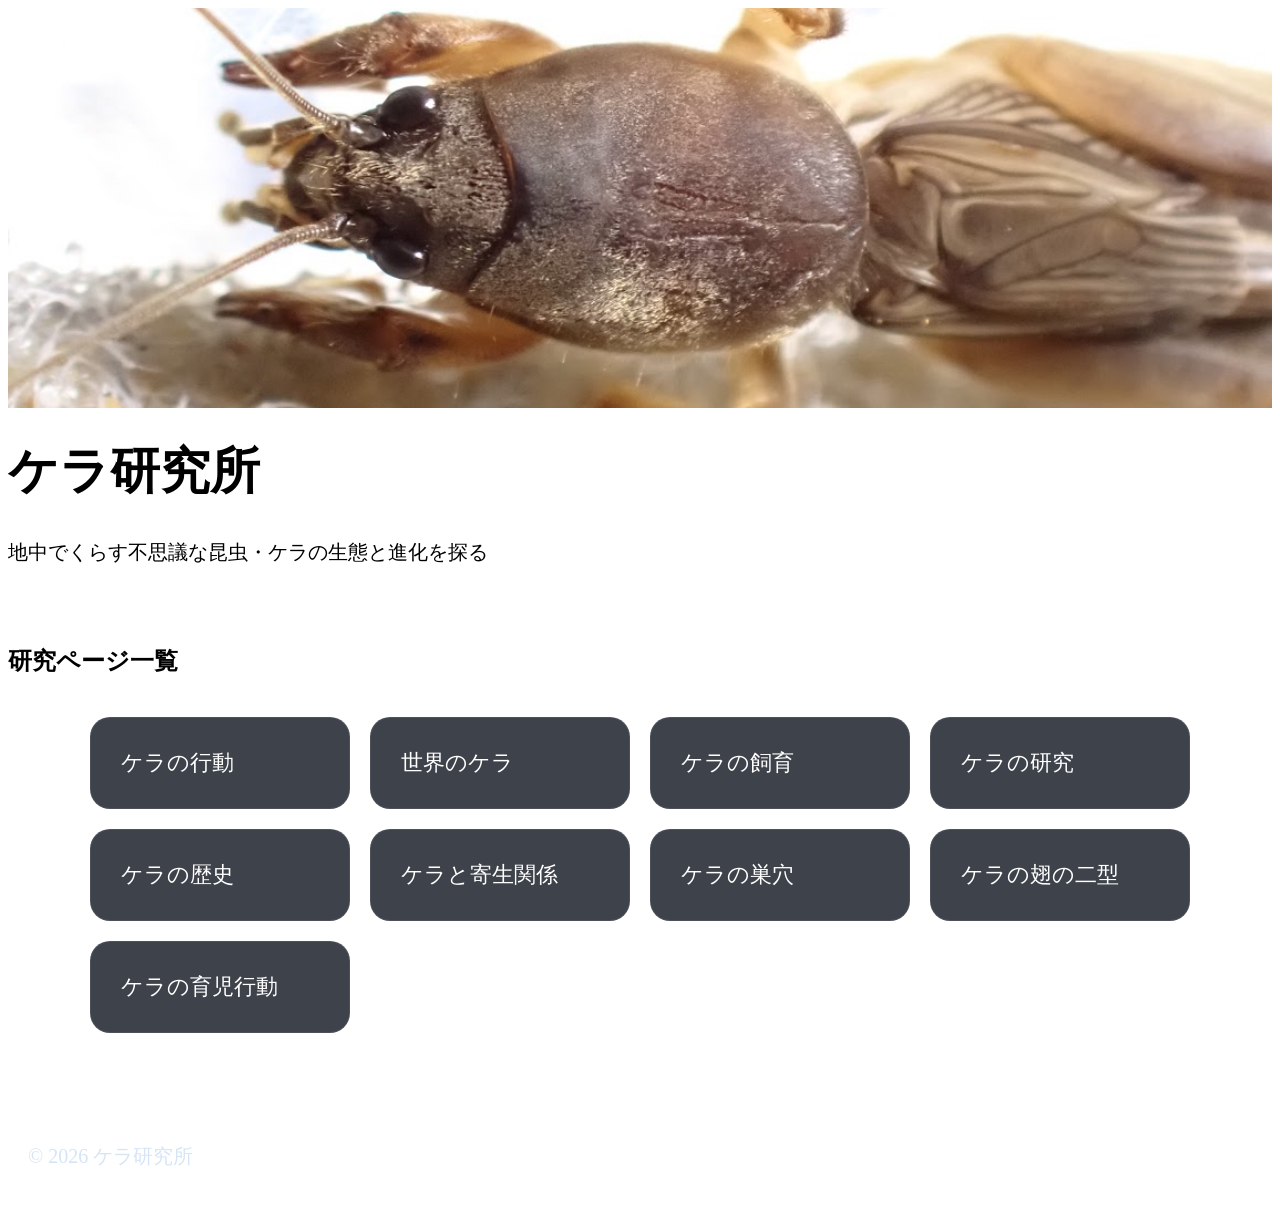
==== index.html @ 3a7c86a0 "Initial commit" ====
<!DOCTYPE html>
<html lang="ja">

<head>

  <meta charset="UTF-8">

  <meta name="viewport"
        content="width=device-width, initial-scale=1.0">

  <!-- SEO -->

  <title>ケラ研究所</title>

  <meta name="description"
        content="ケラの生態、行動、進化、飼育、地中適応についてまとめた研究サイト">

  <meta name="keywords"
        content="ケラ,オケラ,Mole Cricket,昆虫,昆虫研究,地中昆虫,行動学,生態学">

  <meta name="author"
        content="ケラ研究所">

  <!-- Site Name -->

  <meta name="application-name"
        content="ケラ研究所">

  <meta property="og:site_name"
        content="ケラ研究所">

  <!-- OGP -->

  <meta property="og:title"
        content="ケラ研究所">

  <meta property="og:description"
        content="地中でくらす不思議な昆虫・ケラの研究サイト">

  <meta property="og:type"
        content="website">

  <meta property="og:url"
        content="https://hirayu1120.github.io/mollcricket/">

  <meta property="og:image"
        content="https://hirayu1120.github.io/mollcricket/kera.jpg">

  <!-- canonical -->

  <link rel="canonical"
        href="https://hirayu1120.github.io/mollcricket/">

  <!-- Twitter -->

  <meta name="twitter:card"
        content="summary_large_image">

  <meta name="twitter:title"
        content="ケラ研究所">

  <meta name="twitter:description"
        content="ケラの生態と行動を紹介する研究サイト">

  <!-- favicon -->

  <link rel="icon"
        type="image/png"
        href="favicon.png">

  <link rel="apple-touch-icon"
        href="favicon.png">

  <!-- CSS -->

  <link rel="stylesheet"
        href="style.css">

</head>

<body>

<header>

  <img src="kera.jpg"
       alt="ケラの写真"
       class="hero-image">

  <h1>ケラ研究所</h1>

  <p>
    地中でくらす不思議な昆虫・ケラの生態と進化を探る
  </p>

</header>

<main>

  <section>

    <h2>
      研究ページ一覧
    </h2>

    <div class="menu">

      <a href="behavior.html" class="card">
        ケラの行動
      </a>

      <a href="world.html" class="card">
        世界のケラ
      </a>

      <a href="breeding.html" class="card">
        ケラの飼育
      </a>

      <a href="research.html" class="card">
        ケラの研究
      </a>

      <a href="history.html" class="card">
        ケラの歴史
      </a>

      <a href="parasite.html" class="card">
        ケラと寄生関係
      </a>

      <a href="burrow.html" class="card">
        ケラの巣穴
      </a>

      <a href="wing.html" class="card">
        ケラの翅の二型
      </a>

      <a href="maternal-care.html" class="card">
        ケラの育児行動
      </a>

    </div>

  </section>

</main>

<footer>

  <p>&copy; 2026 ケラ研究所</p>

</footer>

</body>

</html>
---- style.css ----
```css
body{

    background-image:
    linear-gradient(
    rgba(0,0,0,0.7),
    rgba(0,0,0,0.7)
    ),
    url("kera.jpg");

    background-size:cover;

    background-position:center;

    background-attachment:fixed;

    color:white;

    font-family:sans-serif;

    margin:0;

    text-align:center;
}

/* header */

header{

    padding-bottom:40px;
}

/* 上画像 */

.hero-image{

    width:100%;

    max-height:400px;

    object-fit:cover;

    display:block;
}

/* タイトル */

h1{

    font-size:50px;

    margin-top:30px;
}

/* 本文 */

p{

    font-size:20px;
}

/* トップメニュー */

.menu{

    display:grid;

    grid-template-columns:
    repeat(auto-fit,minmax(250px,1fr));

    gap:20px;

    max-width:1100px;

    margin:auto;

    padding:20px;
}

/* =========================
   共通ダーク研究ページ
========================= */

.dark-theme{

    background:
    linear-gradient(
    rgba(8,12,18,0.88),
    rgba(8,12,18,0.88)
    ),
    url("kera.jpg");

    background-size:cover;

    background-position:center;

    background-attachment:fixed;

    color:#f5f8ff;
}

/* header */

.dark-theme header{

    padding:60px 20px;
}

/* タイトル */

.dark-theme h1{

    font-size:52px;

    color:#d8e9ff;
}

/* ナビ */

.dark-theme nav{

    margin-bottom:40px;
}

.dark-theme nav a{

    color:#eaf4ff;

    text-decoration:none;

    background:
    rgba(255,255,255,0.08);

    padding:12px 22px;

    border-radius:20px;

    backdrop-filter:blur(5px);

    transition:0.3s;
}

.dark-theme nav a:hover{

    background:
    rgba(255,255,255,0.16);
}

/* カード */

.dark-theme section{

    max-width:900px;

    margin:35px auto;

    padding:35px;

    background:
    rgba(15,20,30,0.82);

    border:
    1px solid rgba(255,255,255,0.08);

    border-radius:28px;

    backdrop-filter:blur(10px);

    text-align:left;

    box-shadow:
    0 8px 25px rgba(0,0,0,0.35);
}

/* 見出し */

.dark-theme h2{

    color:#9fd0ff;

    margin-bottom:20px;

    font-size:32px;
}

/* 本文 */

.dark-theme p{

    line-height:2;

    font-size:18px;
}

/* リスト */

.dark-theme ul{

    list-style:none;

    padding-left:0;
}

.dark-theme li{

    margin-bottom:14px;

    padding:14px 18px;

    background:
    rgba(255,255,255,0.05);

    border-left:
    4px solid #6bb8ff;

    border-radius:14px;
}

/* 学名 */

.dark-theme strong{

    color:#d8ecff;
}

/* トップページカード */

.card{

    background:
    rgba(20,25,35,0.82);

    color:white;

    text-decoration:none;

    padding:30px;

    border-radius:20px;

    transition:0.3s;

    font-size:22px;

    backdrop-filter:blur(5px);

    border:
    1px solid rgba(255,255,255,0.08);

    display:block;
}

.card:hover{

    background:
    rgba(35,45,65,0.9);

    transform:
    translateY(-5px);
}

/* footer */

footer{

    margin-top:50px;

    padding:20px;

    color:#d6e4f5;
}
```
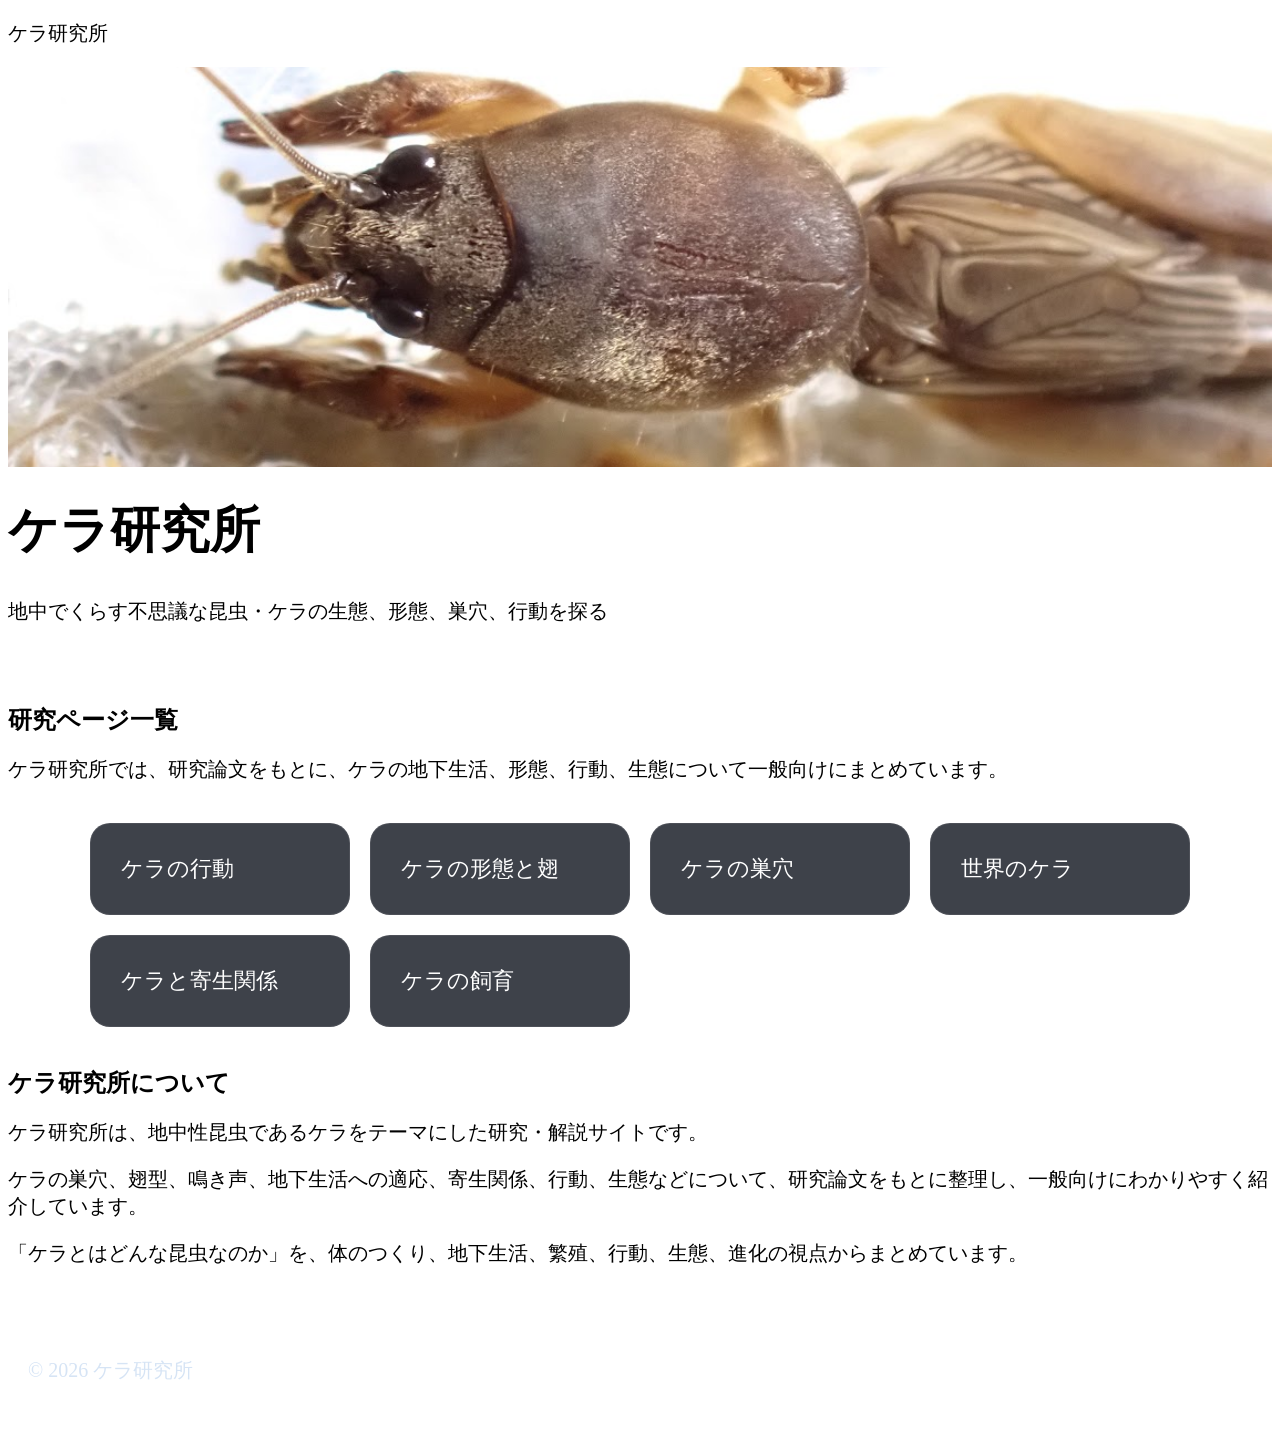
==== commit e2669d28: "内容改善" ====
--- a/index.html
+++ b/index.html
@@ -10,13 +10,15 @@
 
   <!-- SEO -->
 
-  <title>ケラ研究所</title>
+  <title>
+    ケラ研究所｜ケラの生態・形態・巣穴・行動を研究するサイト
+  </title>
 
   <meta name="description"
-        content="ケラの生態、行動、進化、飼育、地中適応についてまとめた研究サイト">
+        content="ケラ研究所による、ケラの生態、形態、巣穴、行動、地中適応を紹介する研究サイト。研究論文をもとに、一般向けにわかりやすく解説しています。">
 
   <meta name="keywords"
-        content="ケラ,オケラ,Mole Cricket,昆虫,昆虫研究,地中昆虫,行動学,生態学">
+        content="ケラ,オケラ,Mole Cricket,昆虫,昆虫研究,地中昆虫,行動学,生態学,ケラ 形態,ケラ 翅,ケラ 巣穴,Gryllotalpa orientalis">
 
   <meta name="author"
         content="ケラ研究所">
@@ -32,10 +34,10 @@
   <!-- OGP -->
 
   <meta property="og:title"
-        content="ケラ研究所">
+        content="ケラ研究所｜ケラの生態・形態・巣穴・行動を研究するサイト">
 
   <meta property="og:description"
-        content="地中でくらす不思議な昆虫・ケラの研究サイト">
+        content="地中でくらす不思議な昆虫・ケラの生態、形態、巣穴、行動、進化を研究論文とともに紹介するサイト。">
 
   <meta property="og:type"
         content="website">
@@ -60,7 +62,7 @@
         content="ケラ研究所">
 
   <meta name="twitter:description"
-        content="ケラの生態と行動を紹介する研究サイト">
+        content="ケラの生態・形態・巣穴・行動を紹介する研究サイト">
 
   <!-- favicon -->
 
@@ -82,14 +84,20 @@
 
 <header>
 
+  <p class="site-name">
+    ケラ研究所
+  </p>
+
   <img src="kera.jpg"
-       alt="ケラの写真"
+       alt="東洋ケラ Gryllotalpa orientalis の写真"
        class="hero-image">
 
-  <h1>ケラ研究所</h1>
+  <h1>
+    ケラ研究所
+  </h1>
 
   <p>
-    地中でくらす不思議な昆虫・ケラの生態と進化を探る
+    地中でくらす不思議な昆虫・ケラの生態、形態、巣穴、行動を探る
   </p>
 
 </header>
@@ -102,45 +110,57 @@
       研究ページ一覧
     </h2>
 
+    <p class="section-description">
+      ケラ研究所では、研究論文をもとに、ケラの地下生活、形態、行動、生態について一般向けにまとめています。
+    </p>
+
     <div class="menu">
 
       <a href="behavior.html" class="card">
         ケラの行動
       </a>
 
+      <a href="morphology.html" class="card">
+        ケラの形態と翅
+      </a>
+
+      <a href="burrow.html" class="card">
+        ケラの巣穴
+      </a>
+
       <a href="world.html" class="card">
         世界のケラ
+      </a>
+
+      <a href="parasite.html" class="card">
+        ケラと寄生関係
       </a>
 
       <a href="breeding.html" class="card">
         ケラの飼育
       </a>
 
-      <a href="research.html" class="card">
-        ケラの研究
-      </a>
+    </div>
 
-      <a href="history.html" class="card">
-        ケラの歴史
-      </a>
+  </section>
 
-      <a href="parasite.html" class="card">
-        ケラと寄生関係
-      </a>
+  <section>
 
-      <a href="burrow.html" class="card">
-        ケラの巣穴
-      </a>
+    <h2>
+      ケラ研究所について
+    </h2>
 
-      <a href="wing.html" class="card">
-        ケラの翅の二型
-      </a>
+    <p>
+      ケラ研究所は、地中性昆虫であるケラをテーマにした研究・解説サイトです。
+    </p>
 
-      <a href="maternal-care.html" class="card">
-        ケラの育児行動
-      </a>
+    <p>
+      ケラの巣穴、翅型、鳴き声、地下生活への適応、寄生関係、行動、生態などについて、研究論文をもとに整理し、一般向けにわかりやすく紹介しています。
+    </p>
 
-    </div>
+    <p>
+      「ケラとはどんな昆虫なのか」を、体のつくり、地下生活、繁殖、行動、生態、進化の視点からまとめています。
+    </p>
 
   </section>
 
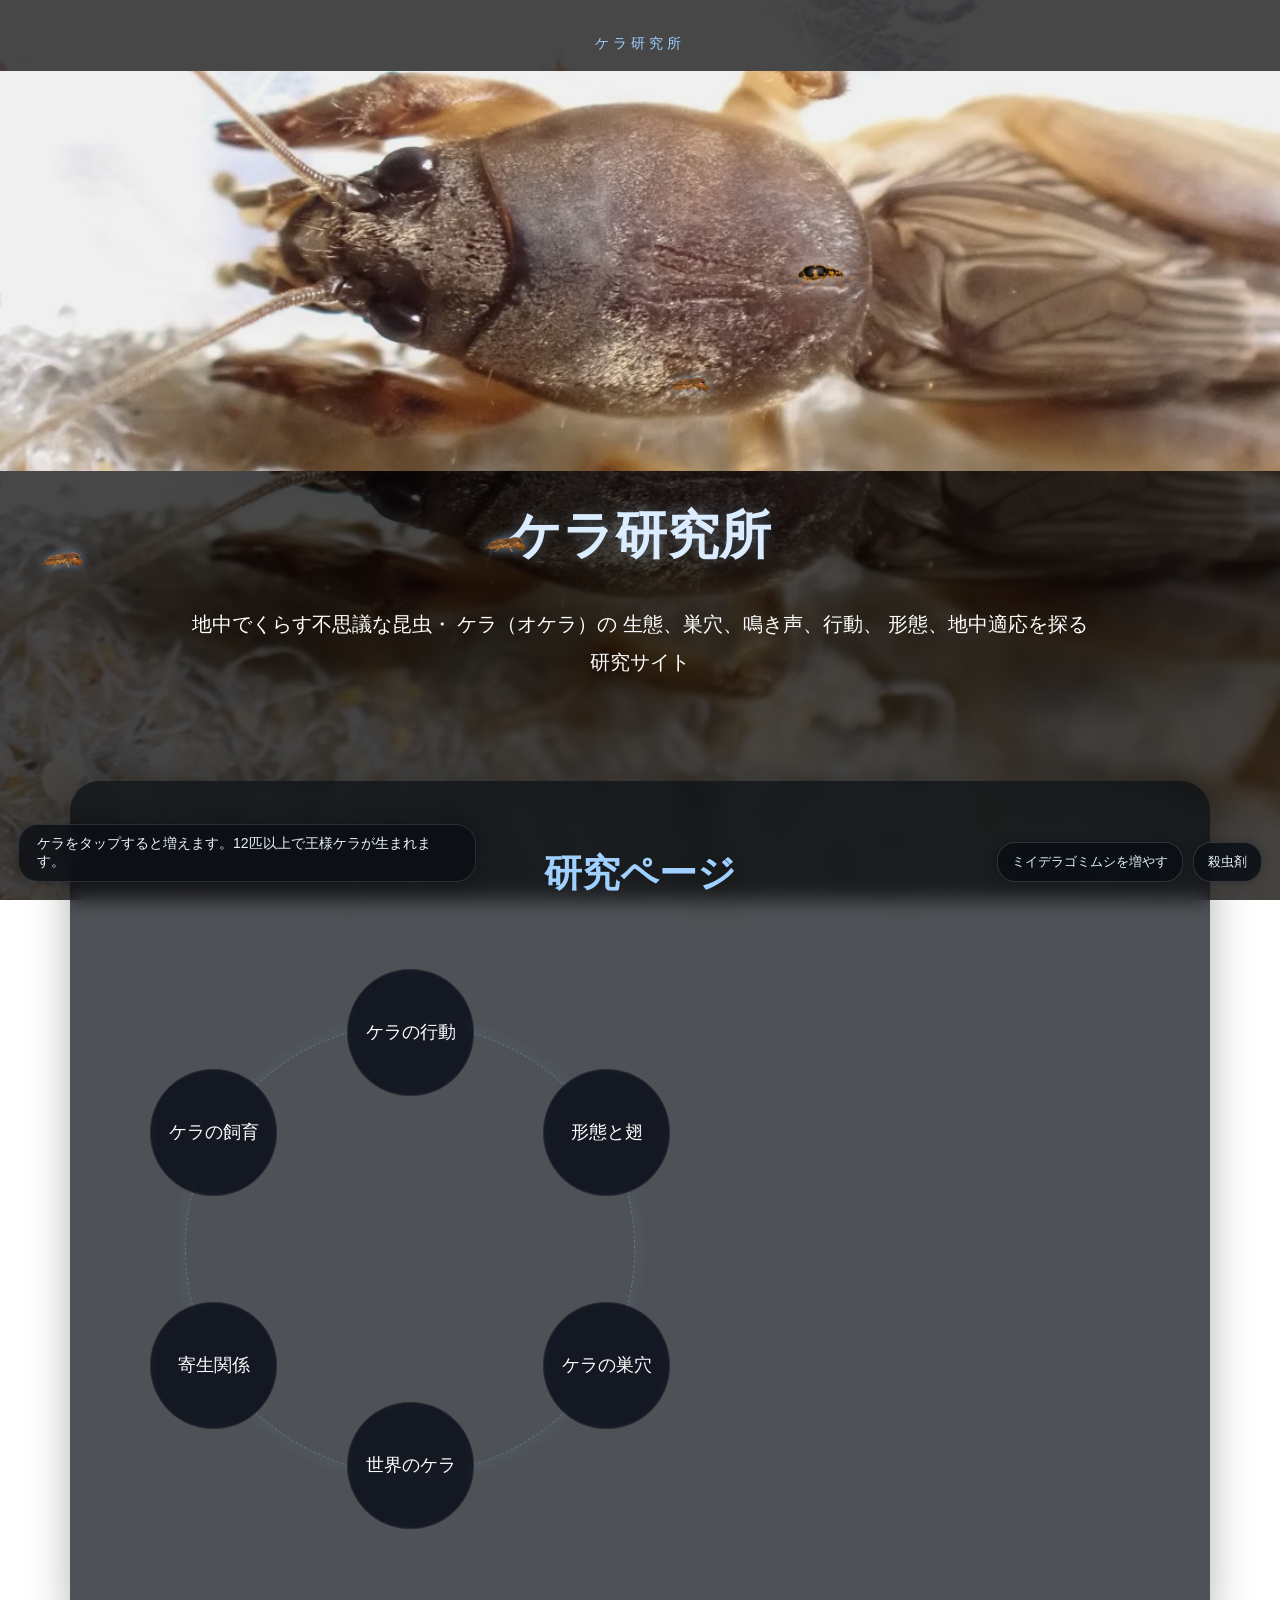
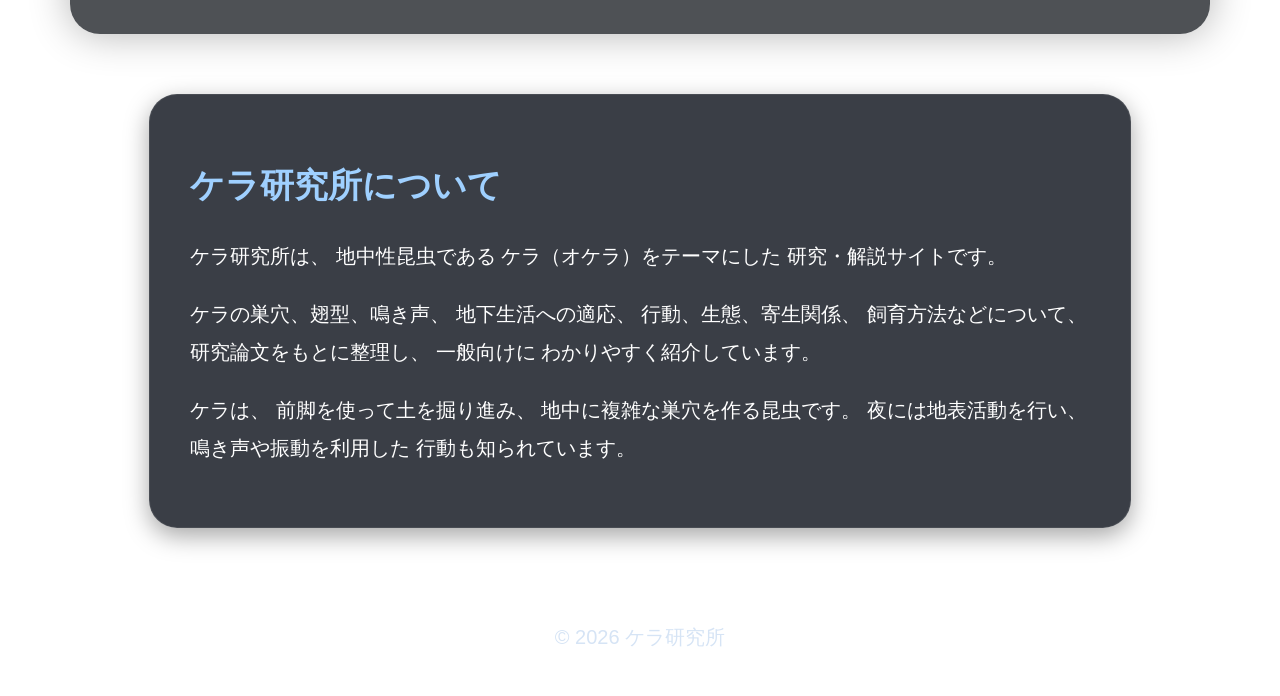
==== commit 5868a4bd: "ゲーム性を加えた" ====
--- a/index.html
+++ b/index.html
@@ -8,52 +8,33 @@
   <meta name="viewport"
         content="width=device-width, initial-scale=1.0">
 
-  <!-- SEO -->
-
   <title>
-    ケラ研究所｜ケラの生態・形態・巣穴・行動を研究するサイト
+    ケラ研究所｜オケラの生態・巣穴・鳴き声・行動を研究するサイト
   </title>
 
   <meta name="description"
-        content="ケラ研究所による、ケラの生態、形態、巣穴、行動、地中適応を紹介する研究サイト。研究論文をもとに、一般向けにわかりやすく解説しています。">
+        content="ケラ研究所は、オケラとも呼ばれる地中性昆虫ケラの生態、巣穴、鳴き声、行動、形態、翅、飼育方法を研究論文をもとにわかりやすく解説する研究サイトです。">
 
   <meta name="keywords"
-        content="ケラ,オケラ,Mole Cricket,昆虫,昆虫研究,地中昆虫,行動学,生態学,ケラ 形態,ケラ 翅,ケラ 巣穴,Gryllotalpa orientalis">
+        content="ケラ,オケラ,ケラ 生態,ケラ 巣穴,ケラ 鳴き声,ケラ 行動,ケラ 飼育,Mole Cricket,Gryllotalpa orientalis">
 
   <meta name="author"
         content="ケラ研究所">
 
-  <!-- Site Name -->
-
-  <meta name="application-name"
-        content="ケラ研究所">
-
-  <meta property="og:site_name"
-        content="ケラ研究所">
-
-  <!-- OGP -->
-
   <meta property="og:title"
-        content="ケラ研究所｜ケラの生態・形態・巣穴・行動を研究するサイト">
+        content="ケラ研究所｜オケラの生態・巣穴・鳴き声・行動">
 
   <meta property="og:description"
-        content="地中でくらす不思議な昆虫・ケラの生態、形態、巣穴、行動、進化を研究論文とともに紹介するサイト。">
+        content="地中でくらす不思議な昆虫・ケラの生態、行動、巣穴、形態、地中適応を研究論文とともに紹介する研究サイト。">
 
   <meta property="og:type"
         content="website">
 
   <meta property="og:url"
-        content="https://hirayu1120.github.io/mollcricket/">
+        content="https://hirayu1120.github.io/-/">
 
   <meta property="og:image"
-        content="https://hirayu1120.github.io/mollcricket/kera.jpg">
-
-  <!-- canonical -->
-
-  <link rel="canonical"
-        href="https://hirayu1120.github.io/mollcricket/">
-
-  <!-- Twitter -->
+        content="https://hirayu1120.github.io/-/kera.jpg">
 
   <meta name="twitter:card"
         content="summary_large_image">
@@ -62,9 +43,10 @@
         content="ケラ研究所">
 
   <meta name="twitter:description"
-        content="ケラの生態・形態・巣穴・行動を紹介する研究サイト">
-
-  <!-- favicon -->
+        content="ケラの生態・巣穴・鳴き声・行動を紹介する研究サイト">
+
+  <link rel="canonical"
+        href="https://hirayu1120.github.io/-/">
 
   <link rel="icon"
         type="image/png"
@@ -73,14 +55,36 @@
   <link rel="apple-touch-icon"
         href="favicon.png">
 
-  <!-- CSS -->
-
   <link rel="stylesheet"
         href="style.css">
 
 </head>
 
 <body>
+
+<!-- ステータス -->
+
+<div id="game-status">
+
+  ケラをタップ：
+  増える ／ 王様ケラ誕生後、
+  大群でミイデラゴミムシに挑む
+
+</div>
+
+<!-- 操作ボタン -->
+
+<div id="control-panel">
+
+  <button id="add-beetle-button">
+    ミイデラゴミムシを増やす
+  </button>
+
+  <button id="insecticide-button">
+    殺虫剤
+  </button>
+
+</div>
 
 <header>
 
@@ -96,70 +100,110 @@
     ケラ研究所
   </h1>
 
-  <p>
-    地中でくらす不思議な昆虫・ケラの生態、形態、巣穴、行動を探る
+  <p class="hero-description">
+
+    地中でくらす不思議な昆虫・
+    ケラ（オケラ）の
+    生態、巣穴、鳴き声、行動、
+    形態、地中適応を探る研究サイト
+
   </p>
 
 </header>
 
 <main>
 
-  <section>
+  <section class="field-section">
 
     <h2>
-      研究ページ一覧
+      研究ページ
     </h2>
 
-    <p class="section-description">
-      ケラ研究所では、研究論文をもとに、ケラの地下生活、形態、行動、生態について一般向けにまとめています。
-    </p>
-
-    <div class="menu">
-
-      <a href="behavior.html" class="card">
-        ケラの行動
+    <div class="research-dial">
+
+      <a href="behavior.html"
+         class="orbit orbit1">
+
+         ケラの行動
+
       </a>
 
-      <a href="morphology.html" class="card">
-        ケラの形態と翅
+      <a href="morphology.html"
+         class="orbit orbit2">
+
+         形態と翅
+
       </a>
 
-      <a href="burrow.html" class="card">
-        ケラの巣穴
+      <a href="burrow.html"
+         class="orbit orbit3">
+
+         ケラの巣穴
+
       </a>
 
-      <a href="world.html" class="card">
-        世界のケラ
+      <a href="world.html"
+         class="orbit orbit4">
+
+         世界のケラ
+
       </a>
 
-      <a href="parasite.html" class="card">
-        ケラと寄生関係
+      <a href="parasite.html"
+         class="orbit orbit5">
+
+         寄生関係
+
       </a>
 
-      <a href="breeding.html" class="card">
-        ケラの飼育
+      <a href="breeding.html"
+         class="orbit orbit6">
+
+         ケラの飼育
+
       </a>
 
     </div>
 
   </section>
 
-  <section>
+  <section class="dark-theme-section">
 
     <h2>
       ケラ研究所について
     </h2>
 
     <p>
-      ケラ研究所は、地中性昆虫であるケラをテーマにした研究・解説サイトです。
+
+      ケラ研究所は、
+      地中性昆虫である
+      ケラ（オケラ）をテーマにした
+      研究・解説サイトです。
+
     </p>
 
     <p>
-      ケラの巣穴、翅型、鳴き声、地下生活への適応、寄生関係、行動、生態などについて、研究論文をもとに整理し、一般向けにわかりやすく紹介しています。
+
+      ケラの巣穴、翅型、鳴き声、
+      地下生活への適応、
+      行動、生態、寄生関係、
+      飼育方法などについて、
+      研究論文をもとに整理し、
+      一般向けに
+      わかりやすく紹介しています。
+
     </p>
 
     <p>
-      「ケラとはどんな昆虫なのか」を、体のつくり、地下生活、繁殖、行動、生態、進化の視点からまとめています。
+
+      ケラは、
+      前脚を使って土を掘り進み、
+      地中に複雑な巣穴を作る昆虫です。
+
+      夜には地表活動を行い、
+      鳴き声や振動を利用した
+      行動も知られています。
+
     </p>
 
   </section>
@@ -168,10 +212,611 @@
 
 <footer>
 
-  <p>&copy; 2026 ケラ研究所</p>
+  <p>
+    &copy; 2026 ケラ研究所
+  </p>
 
 </footer>
 
+<script>
+
+let keras = [];
+
+let beetles = [];
+
+let kingBorn = false;
+
+const MAX_KERA = 90;
+
+/* ボタン */
+
+const addBeetleButton =
+document.getElementById(
+  "add-beetle-button"
+);
+
+const insecticideButton =
+document.getElementById(
+  "insecticide-button"
+);
+
+/* ランダム */
+
+function rand(max){
+
+  return Math.random() * max;
+}
+
+/* 距離 */
+
+function distance(a,b){
+
+  const dx =
+  a.x - b.x;
+
+  const dy =
+  a.y - b.y;
+
+  return Math.sqrt(
+    dx * dx + dy * dy
+  );
+}
+
+/* 画面制限 */
+
+function limit(obj){
+
+  obj.x =
+  Math.max(
+    0,
+    Math.min(
+      window.innerWidth - obj.size,
+      obj.x
+    )
+  );
+
+  obj.y =
+  Math.max(
+    0,
+    Math.min(
+      window.innerHeight - obj.size,
+      obj.y
+    )
+  );
+}
+
+/* ケラ生成 */
+
+function createKera(isKing = false){
+
+  if(
+    keras.length >= MAX_KERA
+  ) return;
+
+  const img =
+  document.createElement("img");
+
+  img.src =
+  isKing
+  ? "kera_king.png"
+  : "kera1.png";
+
+  img.className =
+  isKing
+  ? "field-kera king-kera"
+  : "field-kera";
+
+  const kera = {
+
+    el: img,
+
+    x:
+    rand(window.innerWidth - 80),
+
+    y:
+    rand(window.innerHeight - 80),
+
+    size:
+    isKing ? 95 : 55,
+
+    king:isKing
+  };
+
+  img.style.left =
+  kera.x + "px";
+
+  img.style.top =
+  kera.y + "px";
+
+  /* タップ増殖 */
+
+  img.addEventListener(
+    "click",
+    function(event){
+
+      event.stopPropagation();
+
+      if(
+        keras.length >= 12
+        && !kingBorn
+      ){
+
+        kingBorn = true;
+
+        createKera(true);
+      }
+
+      else{
+
+        createKera(false);
+
+        createKera(false);
+      }
+
+      updateStatus();
+    }
+  );
+
+  document.body.appendChild(img);
+
+  keras.push(kera);
+
+  updateStatus();
+}
+
+/* ミイデラゴミムシ */
+
+function createBeetle(){
+
+  const img =
+  document.createElement("img");
+
+  img.src =
+  "miidera.png";
+
+  img.className =
+  "field-beetle";
+
+  const beetle = {
+
+    el: img,
+
+    x:
+    rand(window.innerWidth - 90),
+
+    y:
+    rand(window.innerHeight - 90),
+
+    size:80,
+
+    alive:true
+  };
+
+  img.style.left =
+  beetle.x + "px";
+
+  img.style.top =
+  beetle.y + "px";
+
+  img.addEventListener(
+    "click",
+    function(event){
+
+      event.stopPropagation();
+
+      emitGas(beetle);
+    }
+  );
+
+  document.body.appendChild(img);
+
+  beetles.push(beetle);
+
+  updateStatus();
+}
+
+/* ガス */
+
+function emitGas(beetle){
+
+  if(!beetle.alive) return;
+
+  const gas =
+  document.createElement("div");
+
+  gas.className =
+  "gas-cloud";
+
+  gas.style.left =
+  beetle.x - 45 + "px";
+
+  gas.style.top =
+  beetle.y - 45 + "px";
+
+  document.body.appendChild(gas);
+
+  keras =
+  keras.filter(function(kera){
+
+    const d =
+    distance(kera,beetle);
+
+    if(
+      d < 120
+      && !kera.king
+    ){
+
+      kera.el.remove();
+
+      return false;
+    }
+
+    return true;
+  });
+
+  setTimeout(function(){
+
+    gas.remove();
+
+  },700);
+
+  updateStatus();
+}
+
+/* 撃退 */
+
+function removeBeetle(beetle){
+
+  beetle.alive = false;
+
+  beetle.el.classList.add(
+    "defeated"
+  );
+
+  setTimeout(function(){
+
+    beetle.el.remove();
+
+    beetles =
+    beetles.filter(
+      b => b !== beetle
+    );
+
+    updateStatus();
+
+  },500);
+}
+
+/* ケラ移動 */
+
+function moveKeras(){
+
+  keras.forEach(function(kera){
+
+    if(beetles.length === 0){
+
+      kera.x +=
+      (Math.random() - 0.5)
+      * 28;
+
+      kera.y +=
+      (Math.random() - 0.5)
+      * 28;
+
+      limit(kera);
+
+      kera.el.style.left =
+      kera.x + "px";
+
+      kera.el.style.top =
+      kera.y + "px";
+
+      return;
+    }
+
+    let beetle =
+    beetles[0];
+
+    beetles.forEach(function(b){
+
+      if(
+        distance(kera,b)
+        <
+        distance(kera,beetle)
+      ){
+
+        beetle = b;
+      }
+    });
+
+    const d =
+    distance(kera,beetle);
+
+    /* 大群で反撃 */
+
+    if(
+      kingBorn
+      && keras.length >= 15
+    ){
+
+      kera.x +=
+      (beetle.x - kera.x)
+      * 0.04;
+
+      kera.y +=
+      (beetle.y - kera.y)
+      * 0.04;
+    }
+
+    /* 普通は逃げる */
+
+    else if(d < 180){
+
+      kera.x +=
+      (kera.x - beetle.x)
+      * 0.06;
+
+      kera.y +=
+      (kera.y - beetle.y)
+      * 0.06;
+    }
+
+    /* ランダム */
+
+    else{
+
+      kera.x +=
+      (Math.random() - 0.5)
+      * 26;
+
+      kera.y +=
+      (Math.random() - 0.5)
+      * 26;
+    }
+
+    limit(kera);
+
+    kera.el.style.left =
+    kera.x + "px";
+
+    kera.el.style.top =
+    kera.y + "px";
+  });
+}
+
+/* ミイデラ移動 */
+
+function moveBeetles(){
+
+  beetles.forEach(function(beetle){
+
+    if(
+      !beetle.alive
+      || keras.length === 0
+    ) return;
+
+    const nearbyKeras =
+    keras.filter(
+      kera =>
+      distance(kera,beetle)
+      < 200
+    );
+
+    /* 大群から逃走 */
+
+    if(
+      nearbyKeras.length >= 8
+    ){
+
+      let centerX = 0;
+
+      let centerY = 0;
+
+      nearbyKeras.forEach(function(kera){
+
+        centerX += kera.x;
+
+        centerY += kera.y;
+      });
+
+      centerX /=
+      nearbyKeras.length;
+
+      centerY /=
+      nearbyKeras.length;
+
+      beetle.x +=
+      (beetle.x - centerX)
+      * 0.12;
+
+      beetle.y +=
+      (beetle.y - centerY)
+      * 0.12;
+
+      /* 囲まれて撃退 */
+
+      if(
+        nearbyKeras.length >= 14
+      ){
+
+        removeBeetle(beetle);
+
+        return;
+      }
+    }
+
+    else{
+
+      let target =
+      keras[0];
+
+      keras.forEach(function(kera){
+
+        if(
+          !kera.king
+          &&
+          distance(kera,beetle)
+          <
+          distance(target,beetle)
+        ){
+
+          target = kera;
+        }
+      });
+
+      /* 高速追跡 */
+
+      beetle.x +=
+      (target.x - beetle.x)
+      * 0.095;
+
+      beetle.y +=
+      (target.y - beetle.y)
+      * 0.095;
+
+      /* 捕食 */
+
+      if(
+        distance(target,beetle)
+        < 65
+        && !target.king
+      ){
+
+        target.el.remove();
+
+        keras =
+        keras.filter(
+          k => k !== target
+        );
+
+        emitGas(beetle);
+      }
+    }
+
+    limit(beetle);
+
+    beetle.el.style.left =
+    beetle.x + "px";
+
+    beetle.el.style.top =
+    beetle.y + "px";
+  });
+}
+
+/* ステータス */
+
+function updateStatus(){
+
+  const status =
+  document.getElementById(
+    "game-status"
+  );
+
+  if(beetles.length === 0){
+
+    status.textContent =
+    "ケラの大群がミイデラゴミムシを撃退しました。";
+  }
+
+  else if(kingBorn){
+
+    status.textContent =
+    "王様ケラ誕生。ケラの群れが反撃を始めています。";
+  }
+
+  else{
+
+    status.textContent =
+    "ケラをタップすると増えます。12匹以上で王様ケラが生まれます。";
+  }
+}
+
+/* 更新 */
+
+function simulationLoop(){
+
+  moveKeras();
+
+  moveBeetles();
+}
+
+/* 背景クリック */
+
+document.body.addEventListener(
+  "click",
+  function(){
+
+    createKera(false);
+  }
+);
+
+/* ミイデラ追加ボタン */
+
+addBeetleButton.addEventListener(
+  "click",
+  function(event){
+
+    event.stopPropagation();
+
+    createBeetle();
+
+    updateStatus();
+  }
+);
+
+/* 殺虫剤 */
+
+insecticideButton.addEventListener(
+  "click",
+  function(event){
+
+    event.stopPropagation();
+
+    keras.forEach(function(kera){
+
+      kera.el.remove();
+    });
+
+    beetles.forEach(function(beetle){
+
+      beetle.el.remove();
+    });
+
+    document
+    .querySelectorAll(".gas-cloud")
+    .forEach(function(gas){
+
+      gas.remove();
+    });
+
+    keras = [];
+
+    beetles = [];
+
+    kingBorn = false;
+
+    updateStatus();
+  }
+);
+
+/* 初期生成 */
+
+createKera();
+
+createKera();
+
+createKera();
+
+createBeetle();
+
+/* ループ */
+
+setInterval(
+  simulationLoop,
+  180
+);
+
+</script>
+
 </body>
-
 </html>
--- a/style.css
+++ b/style.css
@@ -1,10 +1,9 @@
-```css
 body{
 
     background-image:
     linear-gradient(
-    rgba(0,0,0,0.7),
-    rgba(0,0,0,0.7)
+    rgba(0,0,0,0.72),
+    rgba(0,0,0,0.72)
     ),
     url("kera.jpg");
 
@@ -20,13 +19,130 @@
 
     margin:0;
 
+    overflow-x:hidden;
+
     text-align:center;
 }
 
-/* header */
+/* =========================
+   ステータス
+========================= */
+
+#game-status{
+
+    position:fixed;
+
+    left:18px;
+
+    bottom:18px;
+
+    transform:none;
+
+    max-width:420px;
+
+    text-align:left;
+
+    z-index:100;
+
+    background:
+    rgba(10,14,20,0.82);
+
+    color:#eaf4ff;
+
+    padding:10px 18px;
+
+    border-radius:20px;
+
+    font-size:14px;
+
+    backdrop-filter:blur(8px);
+
+    border:
+    1px solid rgba(255,255,255,0.12);
+
+    box-shadow:
+    0 0 20px rgba(0,0,0,0.3);
+}
+
+/* =========================
+   操作ボタン
+========================= */
+
+#control-panel{
+
+    position:fixed;
+
+    right:18px;
+
+    bottom:18px;
+
+    z-index:120;
+
+    display:flex;
+
+    gap:10px;
+
+    flex-wrap:wrap;
+}
+
+#control-panel button{
+
+    background:
+    rgba(10,14,20,0.86);
+
+    color:#eaf4ff;
+
+    border:
+    1px solid rgba(255,255,255,0.15);
+
+    border-radius:18px;
+
+    padding:10px 14px;
+
+    cursor:pointer;
+
+    backdrop-filter:blur(8px);
+
+    font-size:13px;
+
+    transition:0.25s;
+
+    box-shadow:
+    0 0 12px rgba(0,0,0,0.25);
+}
+
+#control-panel button:hover{
+
+    background:
+    rgba(35,45,65,0.95);
+
+    transform:
+    scale(1.05);
+}
+
+#insecticide-button{
+
+    color:#ffdede;
+
+    border:
+    1px solid rgba(255,120,120,0.25);
+}
+
+#add-beetle-button{
+
+    color:#d8f1ff;
+}
+
+/* =========================
+   header
+========================= */
 
 header{
 
+    position:relative;
+
+    z-index:5;
+
     padding-bottom:40px;
 }
 
@@ -41,15 +157,35 @@
     object-fit:cover;
 
     display:block;
+
+    opacity:0.92;
+}
+
+/* サイト名 */
+
+.site-name{
+
+    color:#9fd0ff;
+
+    letter-spacing:0.3em;
+
+    margin-top:30px;
+
+    font-size:14px;
 }
 
 /* タイトル */
 
 h1{
 
-    font-size:50px;
+    font-size:52px;
 
     margin-top:30px;
+
+    color:#dcecff;
+
+    text-shadow:
+    0 0 15px rgba(159,208,255,0.3);
 }
 
 /* 本文 */
@@ -57,28 +193,291 @@
 p{
 
     font-size:20px;
-}
-
-/* トップメニュー */
-
-.menu{
-
-    display:grid;
-
-    grid-template-columns:
-    repeat(auto-fit,minmax(250px,1fr));
-
-    gap:20px;
+
+    line-height:1.9;
+}
+
+.hero-description{
+
+    max-width:900px;
+
+    margin:auto;
+
+    padding:0 20px;
+}
+
+/* =========================
+   地中フィールド
+========================= */
+
+.field-section{
+
+    position:relative;
+
+    z-index:5;
 
     max-width:1100px;
 
-    margin:auto;
-
-    padding:20px;
-}
-
-/* =========================
-   共通ダーク研究ページ
+    margin:60px auto;
+
+    padding:35px 20px;
+
+    background:
+    rgba(10,14,20,0.72);
+
+    border-radius:30px;
+
+    backdrop-filter:blur(10px);
+
+    box-shadow:
+    0 0 40px rgba(0,0,0,0.3);
+}
+
+.field-section h2{
+
+    color:#9fd0ff;
+
+    font-size:38px;
+}
+
+/* =========================
+   時計風研究ナビ
+========================= */
+
+.research-dial{
+
+    position:relative;
+
+    width:560px;
+
+    height:560px;
+
+    margin:
+    70px 0 70px 40px;
+
+    border-radius:50%;
+}
+
+.research-dial::before{
+
+    content:"";
+
+    position:absolute;
+
+    inset:55px;
+
+    border-radius:50%;
+
+    border:
+    1px dashed rgba(159,208,255,0.28);
+
+    box-shadow:
+    0 0 25px rgba(120,180,255,0.12);
+}
+
+.orbit{
+
+    position:absolute;
+
+    width:125px;
+
+    height:125px;
+
+    border-radius:50%;
+
+    background:
+    rgba(20,25,35,0.88);
+
+    color:white;
+
+    text-decoration:none;
+
+    display:flex;
+
+    align-items:center;
+
+    justify-content:center;
+
+    text-align:center;
+
+    line-height:1.5;
+
+    font-size:18px;
+
+    transition:0.3s;
+
+    backdrop-filter:blur(6px);
+
+    border:
+    1px solid rgba(255,255,255,0.08);
+
+    z-index:6;
+}
+
+.orbit:hover{
+
+    background:
+    rgba(35,45,65,0.96);
+
+    transform:
+    scale(1.08);
+
+    box-shadow:
+    0 0 18px rgba(120,180,255,0.3);
+}
+
+/* 配置 */
+
+.orbit1{
+
+    top:0;
+
+    left:217px;
+}
+
+.orbit2{
+
+    top:100px;
+
+    right:20px;
+}
+
+.orbit3{
+
+    bottom:100px;
+
+    right:20px;
+}
+
+.orbit4{
+
+    bottom:0;
+
+    left:217px;
+}
+
+.orbit5{
+
+    bottom:100px;
+
+    left:20px;
+}
+
+.orbit6{
+
+    top:100px;
+
+    left:20px;
+}
+
+/* =========================
+   ケラ・ミイデラゴミムシ
+========================= */
+
+.field-kera,
+.field-beetle{
+
+    position:fixed;
+
+    object-fit:contain;
+
+    user-select:none;
+
+    cursor:pointer;
+
+    transition:0.18s linear;
+
+    z-index:30;
+}
+
+/* ケラ */
+
+.field-kera{
+
+    width:55px;
+
+    height:55px;
+
+    animation:
+    wiggle 0.45s infinite alternate;
+
+    filter:
+    drop-shadow(
+    0 0 6px rgba(159,208,255,0.65)
+    );
+}
+
+/* 王様ケラ */
+
+.king-kera{
+
+    width:95px;
+
+    height:95px;
+
+    z-index:35;
+
+    filter:
+    drop-shadow(
+    0 0 18px gold
+    );
+}
+
+/* ミイデラゴミムシ */
+
+.field-beetle{
+
+    width:82px;
+
+    height:82px;
+
+    z-index:34;
+
+    filter:
+    drop-shadow(
+    0 0 10px rgba(255,255,255,0.7)
+    );
+}
+
+/* ガス */
+
+.gas-cloud{
+
+    position:fixed;
+
+    width:160px;
+
+    height:160px;
+
+    border-radius:50%;
+
+    background:
+    radial-gradient(
+    circle,
+    rgba(255,255,255,0.85),
+    rgba(255,255,255,0.1)
+    );
+
+    filter:blur(16px);
+
+    z-index:33;
+
+    pointer-events:none;
+
+    animation:
+    gasFade 0.7s ease-out forwards;
+}
+
+/* ミイデラ撃退 */
+
+.defeated{
+
+    animation:
+    vanish 0.55s ease-out forwards;
+}
+
+/* =========================
+   研究ページ用背景
 ========================= */
 
 .dark-theme{
@@ -99,15 +498,11 @@
     color:#f5f8ff;
 }
 
-/* header */
-
 .dark-theme header{
 
     padding:60px 20px;
 }
 
-/* タイトル */
-
 .dark-theme h1{
 
     font-size:52px;
@@ -115,8 +510,6 @@
     color:#d8e9ff;
 }
 
-/* ナビ */
-
 .dark-theme nav{
 
     margin-bottom:40px;
@@ -145,8 +538,6 @@
     background:
     rgba(255,255,255,0.16);
 }
-
-/* カード */
 
 .dark-theme section{
 
@@ -172,8 +563,6 @@
     0 8px 25px rgba(0,0,0,0.35);
 }
 
-/* 見出し */
-
 .dark-theme h2{
 
     color:#9fd0ff;
@@ -183,16 +572,12 @@
     font-size:32px;
 }
 
-/* 本文 */
-
 .dark-theme p{
 
     line-height:2;
 
     font-size:18px;
 }
-
-/* リスト */
 
 .dark-theme ul{
 
@@ -216,57 +601,253 @@
     border-radius:14px;
 }
 
-/* 学名 */
-
-.dark-theme strong{
-
-    color:#d8ecff;
-}
-
-/* トップページカード */
-
-.card{
-
-    background:
-    rgba(20,25,35,0.82);
-
-    color:white;
-
-    text-decoration:none;
-
-    padding:30px;
-
-    border-radius:20px;
-
-    transition:0.3s;
-
-    font-size:22px;
-
-    backdrop-filter:blur(5px);
+/* =========================
+   下説明
+========================= */
+
+.dark-theme-section{
+
+    position:relative;
+
+    z-index:5;
+
+    max-width:900px;
+
+    margin:50px auto;
+
+    padding:40px;
+
+    background:
+    rgba(15,20,30,0.82);
 
     border:
     1px solid rgba(255,255,255,0.08);
 
-    display:block;
-}
-
-.card:hover{
-
-    background:
-    rgba(35,45,65,0.9);
-
-    transform:
-    translateY(-5px);
-}
-
-/* footer */
+    border-radius:28px;
+
+    backdrop-filter:blur(10px);
+
+    text-align:left;
+
+    box-shadow:
+    0 8px 25px rgba(0,0,0,0.35);
+}
+
+.dark-theme-section h2{
+
+    color:#9fd0ff;
+
+    font-size:34px;
+}
+
+/* =========================
+   footer
+========================= */
 
 footer{
 
+    position:relative;
+
+    z-index:5;
+
     margin-top:50px;
 
     padding:20px;
 
     color:#d6e4f5;
 }
-```
+
+/* =========================
+   アニメーション
+========================= */
+
+@keyframes wiggle{
+
+    from{
+
+        transform:
+        rotate(-3deg);
+    }
+
+    to{
+
+        transform:
+        rotate(3deg);
+    }
+}
+
+@keyframes gasFade{
+
+    0%{
+
+        opacity:0;
+
+        transform:
+        scale(0.4);
+    }
+
+    40%{
+
+        opacity:1;
+
+        transform:
+        scale(1);
+    }
+
+    100%{
+
+        opacity:0;
+
+        transform:
+        scale(1.5);
+    }
+}
+
+@keyframes vanish{
+
+    to{
+
+        opacity:0;
+
+        transform:
+        scale(0.2)
+        rotate(40deg);
+    }
+}
+
+/* =========================
+   スマホ
+========================= */
+
+@media(max-width:700px){
+
+    h1{
+
+        font-size:40px;
+    }
+
+    p{
+
+        font-size:17px;
+    }
+
+    .field-section{
+
+        margin:40px 10px;
+
+        padding:28px 10px;
+    }
+
+    .field-section h2{
+
+        font-size:30px;
+    }
+
+    .research-dial{
+
+        width:360px;
+
+        height:360px;
+
+        margin:
+        45px 0 45px 5px;
+    }
+
+    .orbit{
+
+        width:90px;
+
+        height:90px;
+
+        font-size:14px;
+    }
+
+    .orbit1{
+
+        top:0;
+
+        left:135px;
+    }
+
+    .orbit2{
+
+        top:65px;
+
+        right:0;
+    }
+
+    .orbit3{
+
+        bottom:65px;
+
+        right:0;
+    }
+
+    .orbit4{
+
+        bottom:0;
+
+        left:135px;
+    }
+
+    .orbit5{
+
+        bottom:65px;
+
+        left:0;
+    }
+
+    .orbit6{
+
+        top:65px;
+
+        left:0;
+    }
+
+    .field-kera{
+
+        width:42px;
+
+        height:42px;
+    }
+
+    .king-kera{
+
+        width:72px;
+
+        height:72px;
+    }
+
+    .field-beetle{
+
+        width:62px;
+
+        height:62px;
+    }
+
+    .gas-cloud{
+
+        width:120px;
+
+        height:120px;
+    }
+
+    #game-status{
+
+        width:70%;
+
+        font-size:12px;
+    }
+
+    #control-panel{
+
+        left:50%;
+
+        right:auto;
+
+        transform:
+        translateX(-50%);
+
+        bottom:75px;
+    }
+}
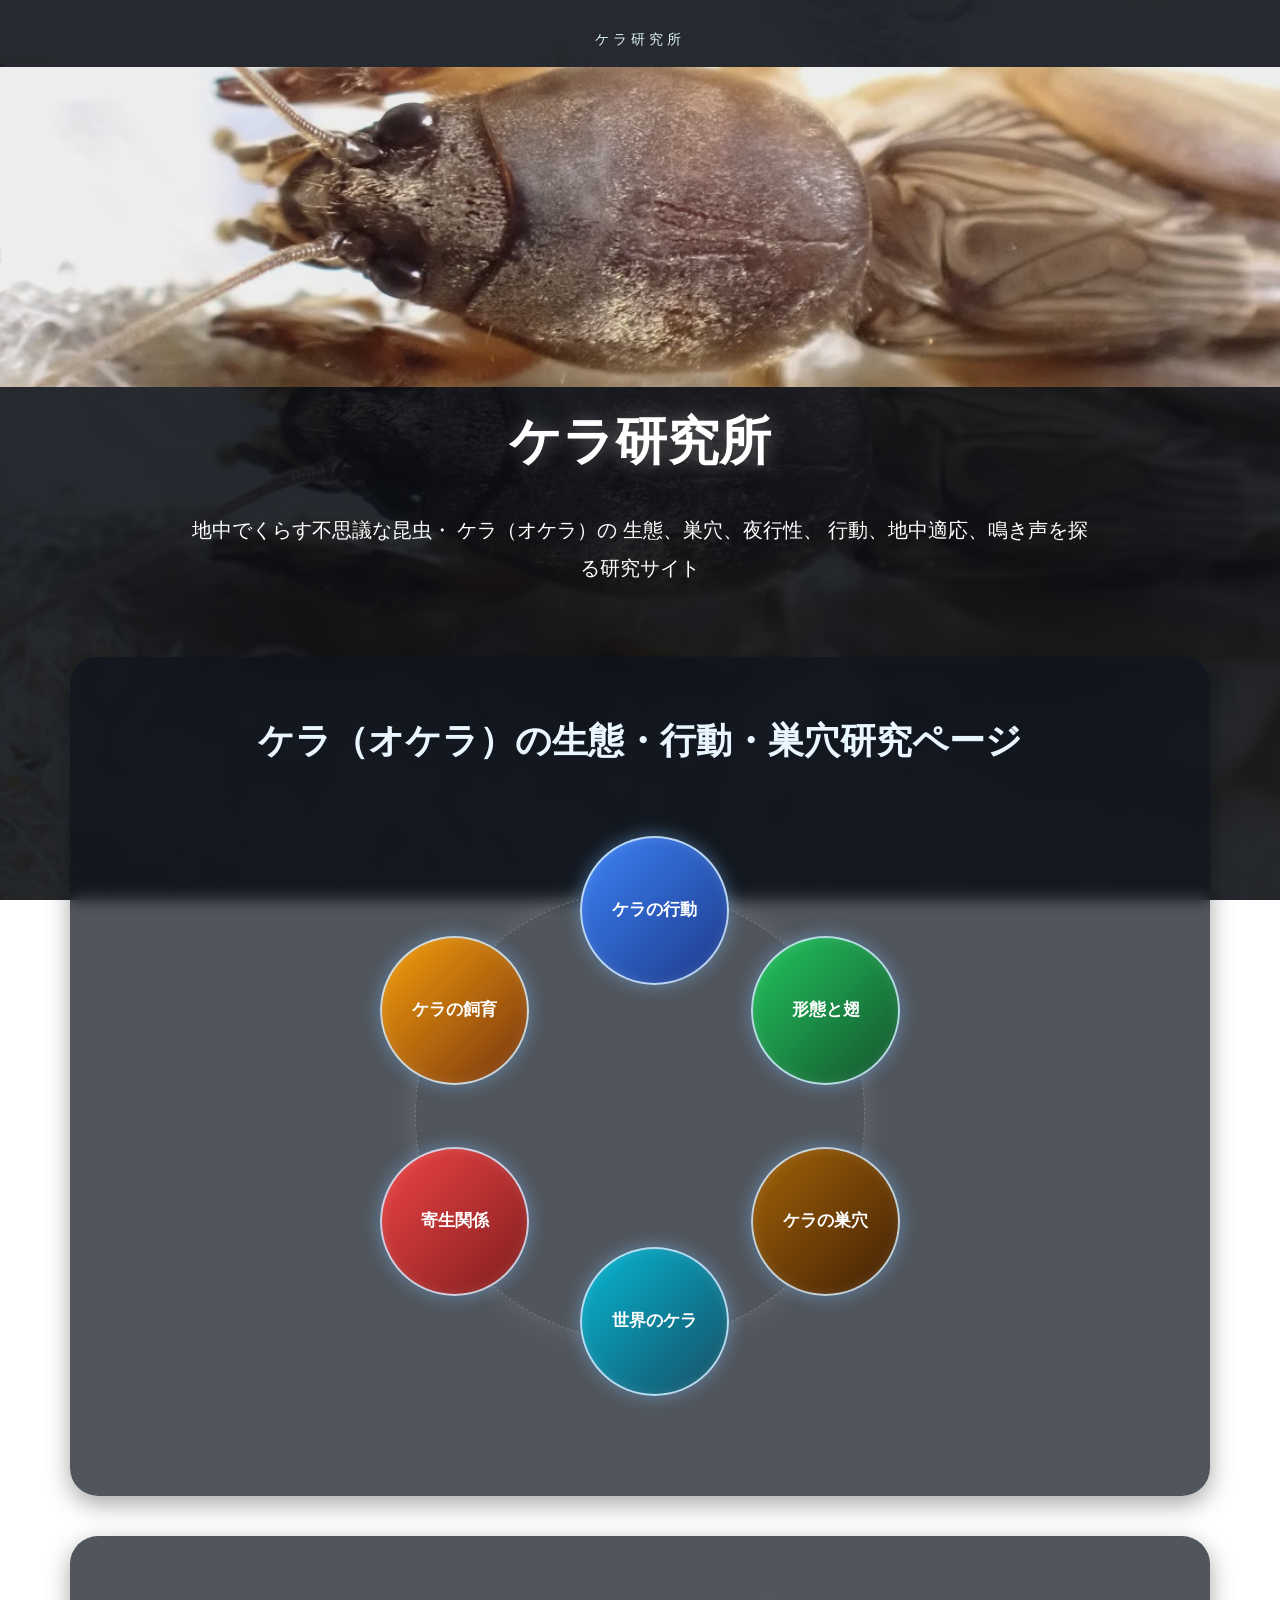
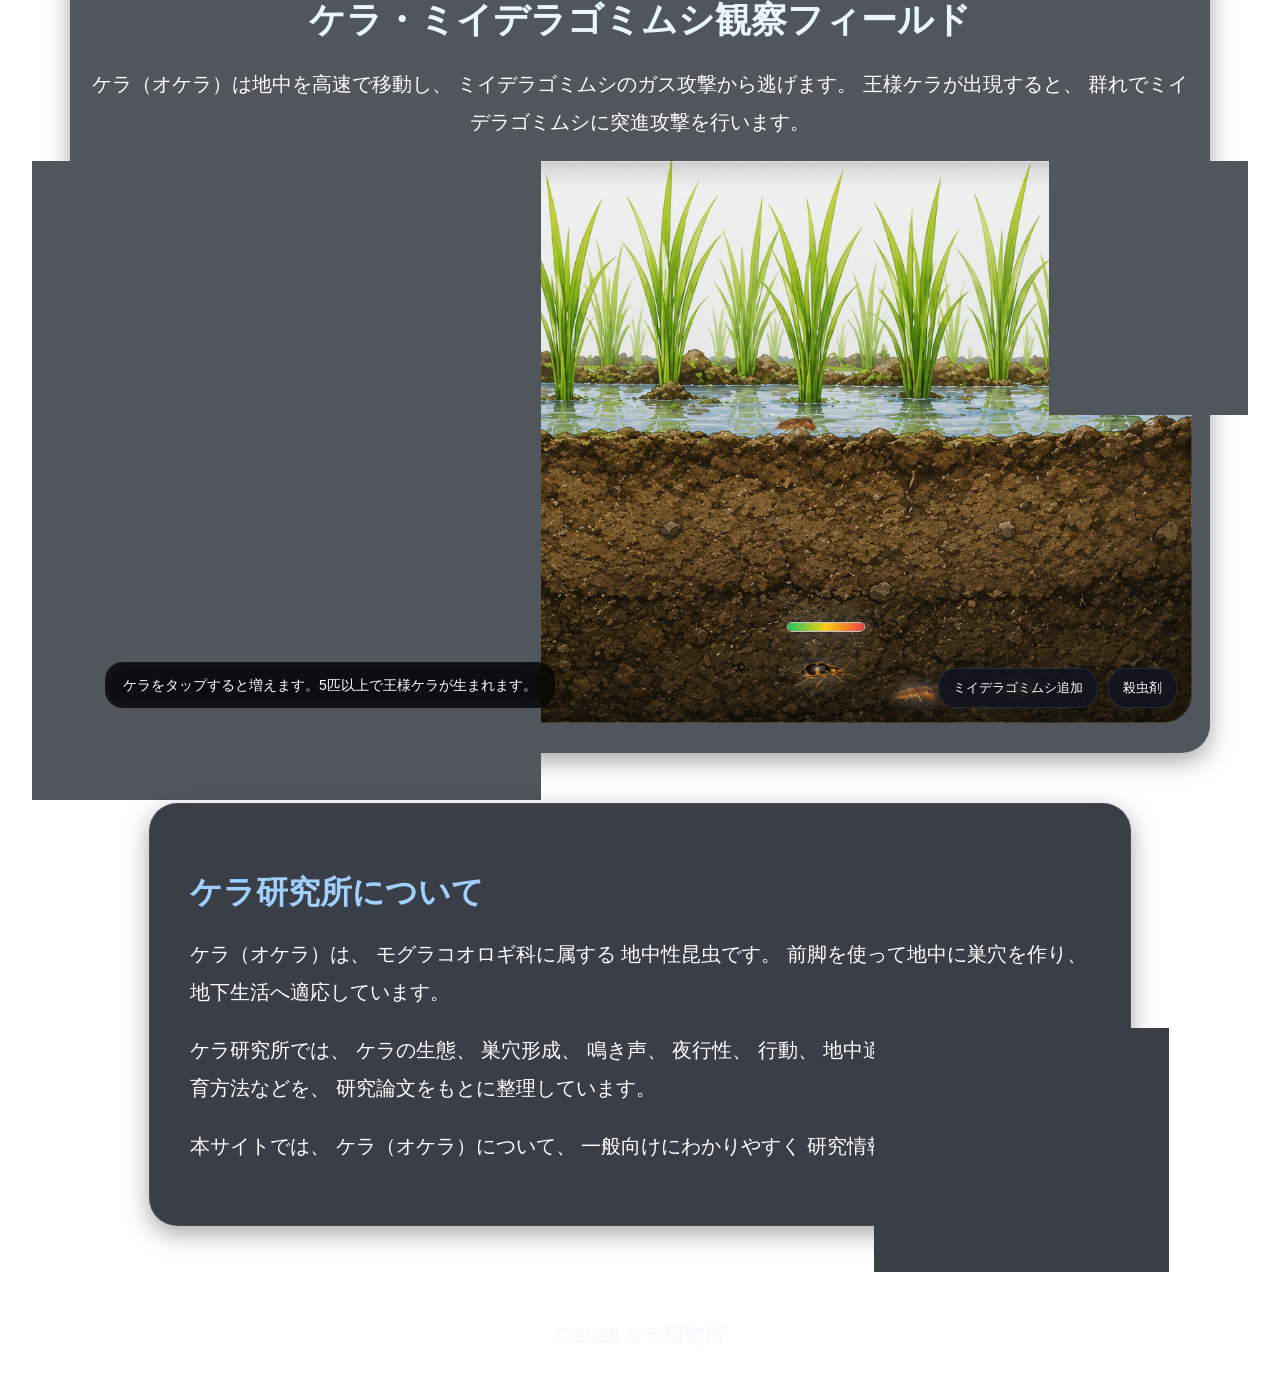
==== commit 9423ecb8: "田んぼフィールド追加" ====
--- a/index.html
+++ b/index.html
@@ -3,820 +3,646 @@
 
 <head>
 
-  <meta charset="UTF-8">
-
-  <meta name="viewport"
-        content="width=device-width, initial-scale=1.0">
-
-  <title>
-    ケラ研究所｜オケラの生態・巣穴・鳴き声・行動を研究するサイト
-  </title>
-
-  <meta name="description"
-        content="ケラ研究所は、オケラとも呼ばれる地中性昆虫ケラの生態、巣穴、鳴き声、行動、形態、翅、飼育方法を研究論文をもとにわかりやすく解説する研究サイトです。">
-
-  <meta name="keywords"
-        content="ケラ,オケラ,ケラ 生態,ケラ 巣穴,ケラ 鳴き声,ケラ 行動,ケラ 飼育,Mole Cricket,Gryllotalpa orientalis">
-
-  <meta name="author"
-        content="ケラ研究所">
-
-  <meta property="og:title"
-        content="ケラ研究所｜オケラの生態・巣穴・鳴き声・行動">
-
-  <meta property="og:description"
-        content="地中でくらす不思議な昆虫・ケラの生態、行動、巣穴、形態、地中適応を研究論文とともに紹介する研究サイト。">
-
-  <meta property="og:type"
-        content="website">
-
-  <meta property="og:url"
-        content="https://hirayu1120.github.io/-/">
-
-  <meta property="og:image"
-        content="https://hirayu1120.github.io/-/kera.jpg">
-
-  <meta name="twitter:card"
-        content="summary_large_image">
-
-  <meta name="twitter:title"
-        content="ケラ研究所">
-
-  <meta name="twitter:description"
-        content="ケラの生態・巣穴・鳴き声・行動を紹介する研究サイト">
-
-  <link rel="canonical"
-        href="https://hirayu1120.github.io/-/">
-
-  <link rel="icon"
-        type="image/png"
-        href="favicon.png">
-
-  <link rel="apple-touch-icon"
-        href="favicon.png">
-
-  <link rel="stylesheet"
-        href="style.css">
+<meta charset="UTF-8">
+
+<meta name="viewport"
+      content="width=device-width, initial-scale=1.0">
+
+<!-- SEO -->
+
+<title>
+ケラ研究所｜ケラ（オケラ）の生態・巣穴・行動・飼育研究サイト
+</title>
+
+<meta name="description"
+      content="ケラ研究所は、オケラとも呼ばれる地中性昆虫ケラについて、生態、巣穴、鳴き声、夜行性、行動、形態、翅型、地中適応、飼育方法を研究論文をもとにわかりやすく解説する研究サイトです。">
+
+<meta name="keywords"
+      content="ケラ,オケラ,ケラ 生態,ケラ 行動,ケラ 巣穴,ケラ 飼育,モグラコオロギ,Gryllotalpa orientalis,ケラ 夜行性">
+
+<meta name="author"
+      content="ケラ研究所">
+
+<meta name="robots"
+      content="index, follow">
+
+<link rel="canonical"
+      href="https://hirayu1120.github.io/-/">
+
+<!-- OGP -->
+
+<meta property="og:title"
+      content="ケラ研究所｜ケラ（オケラ）の生態・巣穴・行動研究サイト">
+
+<meta property="og:description"
+      content="ケラ（オケラ）の生態、巣穴、夜行性、行動、地中適応を研究論文とともに紹介する研究サイト。">
+
+<meta property="og:type"
+      content="website">
+
+<meta property="og:url"
+      content="https://hirayu1120.github.io/-/">
+
+<meta property="og:image"
+      content="https://hirayu1120.github.io/-/kera.jpg">
+
+<!-- Twitter -->
+
+<meta name="twitter:card"
+      content="summary_large_image">
+
+<meta name="twitter:title"
+      content="ケラ研究所">
+
+<meta name="twitter:description"
+      content="ケラ（オケラ）の生態・巣穴・行動・夜行性を紹介する研究サイト">
+
+<!-- favicon -->
+
+<link rel="icon"
+      type="image/png"
+      href="favicon.png">
+
+<link rel="apple-touch-icon"
+      href="favicon.png">
+
+<!-- CSS -->
+
+<link rel="stylesheet"
+      href="style.css">
+
+<!-- 構造化データ -->
+
+<script type="application/ld+json">
+{
+"@context":"https://schema.org",
+"@type":"WebSite",
+"name":"ケラ研究所",
+"url":"https://hirayu1120.github.io/-/",
+"description":"ケラ（オケラ）の生態・巣穴・夜行性・行動・地中適応を研究論文とともに解説する研究サイト"
+}
+</script>
 
 </head>
 
 <body>
 
-<!-- ステータス -->
+<header>
+
+<p class="site-name">
+ケラ研究所
+</p>
+
+<img src="kera.jpg"
+     alt="東洋ケラ Gryllotalpa orientalis の成虫写真"
+     class="hero-image">
+
+<h1>
+ケラ研究所
+</h1>
+
+<p class="hero-description">
+
+地中でくらす不思議な昆虫・
+ケラ（オケラ）の
+生態、巣穴、夜行性、
+行動、地中適応、鳴き声を探る研究サイト
+
+</p>
+
+</header>
+
+<main>
+
+<!-- =====================
+     研究ページ
+===================== -->
+
+<section class="field-section">
+
+<h2>
+ケラ（オケラ）の生態・行動・巣穴研究ページ
+</h2>
+
+<div class="research-dial">
+
+<a href="behavior.html"
+   class="orbit orbit1">
+
+ケラの行動
+
+</a>
+
+<a href="morphology.html"
+   class="orbit orbit2">
+
+形態と翅
+
+</a>
+
+<a href="burrow.html"
+   class="orbit orbit3">
+
+ケラの巣穴
+
+</a>
+
+<a href="world.html"
+   class="orbit orbit4">
+
+世界のケラ
+
+</a>
+
+<a href="parasite.html"
+   class="orbit orbit5">
+
+寄生関係
+
+</a>
+
+<a href="breeding.html"
+   class="orbit orbit6">
+
+ケラの飼育
+
+</a>
+
+</div>
+
+</section>
+
+<!-- =====================
+     フィールド
+===================== -->
+
+<section class="field-section">
+
+<h2>
+ケラ・ミイデラゴミムシ観察フィールド
+</h2>
+
+<p class="field-description">
+
+ケラ（オケラ）は地中を高速で移動し、
+ミイデラゴミムシのガス攻撃から逃げます。
+王様ケラが出現すると、
+群れでミイデラゴミムシに突進攻撃を行います。
+
+</p>
+
+<div id="battle-field">
 
 <div id="game-status">
 
-  ケラをタップ：
-  増える ／ 王様ケラ誕生後、
-  大群でミイデラゴミムシに挑む
+ケラをタップすると増えます。
+7匹以上で王様ケラが生まれます。
 
 </div>
 
-<!-- 操作ボタン -->
-
 <div id="control-panel">
 
-  <button id="add-beetle-button">
-    ミイデラゴミムシを増やす
-  </button>
-
-  <button id="insecticide-button">
-    殺虫剤
-  </button>
+<button id="add-beetle-button">
+ミイデラゴミムシ追加
+</button>
+
+<button id="insecticide-button">
+殺虫剤
+</button>
 
 </div>
 
-<header>
-
-  <p class="site-name">
-    ケラ研究所
-  </p>
-
-  <img src="kera.jpg"
-       alt="東洋ケラ Gryllotalpa orientalis の写真"
-       class="hero-image">
-
-  <h1>
-    ケラ研究所
-  </h1>
-
-  <p class="hero-description">
-
-    地中でくらす不思議な昆虫・
-    ケラ（オケラ）の
-    生態、巣穴、鳴き声、行動、
-    形態、地中適応を探る研究サイト
-
-  </p>
-
-</header>
-
-<main>
-
-  <section class="field-section">
-
-    <h2>
-      研究ページ
-    </h2>
-
-    <div class="research-dial">
-
-      <a href="behavior.html"
-         class="orbit orbit1">
-
-         ケラの行動
-
-      </a>
-
-      <a href="morphology.html"
-         class="orbit orbit2">
-
-         形態と翅
-
-      </a>
-
-      <a href="burrow.html"
-         class="orbit orbit3">
-
-         ケラの巣穴
-
-      </a>
-
-      <a href="world.html"
-         class="orbit orbit4">
-
-         世界のケラ
-
-      </a>
-
-      <a href="parasite.html"
-         class="orbit orbit5">
-
-         寄生関係
-
-      </a>
-
-      <a href="breeding.html"
-         class="orbit orbit6">
-
-         ケラの飼育
-
-      </a>
-
-    </div>
-
-  </section>
-
-  <section class="dark-theme-section">
-
-    <h2>
-      ケラ研究所について
-    </h2>
-
-    <p>
-
-      ケラ研究所は、
-      地中性昆虫である
-      ケラ（オケラ）をテーマにした
-      研究・解説サイトです。
-
-    </p>
-
-    <p>
-
-      ケラの巣穴、翅型、鳴き声、
-      地下生活への適応、
-      行動、生態、寄生関係、
-      飼育方法などについて、
-      研究論文をもとに整理し、
-      一般向けに
-      わかりやすく紹介しています。
-
-    </p>
-
-    <p>
-
-      ケラは、
-      前脚を使って土を掘り進み、
-      地中に複雑な巣穴を作る昆虫です。
-
-      夜には地表活動を行い、
-      鳴き声や振動を利用した
-      行動も知られています。
-
-    </p>
-
-  </section>
+</div>
+
+</section>
+
+<!-- =====================
+     説明
+===================== -->
+
+<section class="dark-theme-section">
+
+<h2>
+ケラ研究所について
+</h2>
+
+<p>
+
+ケラ（オケラ）は、
+モグラコオロギ科に属する
+地中性昆虫です。
+
+前脚を使って地中に巣穴を作り、
+地下生活へ適応しています。
+
+</p>
+
+<p>
+
+ケラ研究所では、
+ケラの生態、
+巣穴形成、
+鳴き声、
+夜行性、
+行動、
+地中適応、
+形態、
+翅型、
+飼育方法などを、
+研究論文をもとに整理しています。
+
+</p>
+
+<p>
+
+本サイトでは、
+ケラ（オケラ）について、
+一般向けにわかりやすく
+研究情報を紹介しています。
+
+</p>
+
+</section>
 
 </main>
 
 <footer>
 
-  <p>
-    &copy; 2026 ケラ研究所
-  </p>
+<p>
+&copy; 2026 ケラ研究所
+</p>
 
 </footer>
 
 <script>
 
+const field = document.getElementById("battle-field");
+const statusText = document.getElementById("game-status");
+
 let keras = [];
-
 let beetles = [];
-
 let kingBorn = false;
 
-const MAX_KERA = 90;
-
-/* ボタン */
-
-const addBeetleButton =
-document.getElementById(
-  "add-beetle-button"
-);
-
-const insecticideButton =
-document.getElementById(
-  "insecticide-button"
-);
-
-/* ランダム */
+const KING_THRESHOLD = 5;
 
 function rand(max){
-
   return Math.random() * max;
 }
 
-/* 距離 */
+function fieldWidth(){
+  return field.clientWidth;
+}
+
+function fieldHeight(){
+  return field.clientHeight;
+}
+
+function soilTop(){
+  return fieldHeight() * 0.42;
+}
 
 function distance(a,b){
-
-  const dx =
-  a.x - b.x;
-
-  const dy =
-  a.y - b.y;
-
-  return Math.sqrt(
-    dx * dx + dy * dy
-  );
-}
-
-/* 画面制限 */
+  const dx = a.x - b.x;
+  const dy = a.y - b.y;
+  return Math.sqrt(dx*dx + dy*dy);
+}
 
 function limit(obj){
-
-  obj.x =
-  Math.max(
-    0,
-    Math.min(
-      window.innerWidth - obj.size,
-      obj.x
-    )
-  );
-
-  obj.y =
-  Math.max(
-    0,
-    Math.min(
-      window.innerHeight - obj.size,
-      obj.y
-    )
-  );
-}
-
-/* ケラ生成 */
-
-function createKera(isKing = false){
-
-  if(
-    keras.length >= MAX_KERA
-  ) return;
-
-  const img =
-  document.createElement("img");
-
-  img.src =
-  isKing
-  ? "kera_king.png"
-  : "kera1.png";
-
-  img.className =
-  isKing
-  ? "field-kera king-kera"
-  : "field-kera";
+  obj.x = Math.max(0, Math.min(fieldWidth() - obj.size, obj.x));
+  obj.y = Math.max(soilTop(), Math.min(fieldHeight() - obj.size, obj.y));
+}
+
+function makeHpBar(parent, maxHp){
+  const bar = document.createElement("div");
+  bar.className = "hp-bar";
+
+  const fill = document.createElement("div");
+  fill.className = "hp-fill";
+
+  bar.appendChild(fill);
+  parent.appendChild(bar);
+
+  return {
+    max:maxHp,
+    fill:fill
+  };
+}
+
+function updateHpBar(bar, hp){
+  if(!bar) return;
+  const percent = Math.max(0, hp / bar.max * 100);
+  bar.fill.style.width = percent + "%";
+}
+
+function createKera(isKing=false){
+
+  const unit = document.createElement("div");
+  unit.className = isKing ? "insect-unit field-kera king-kera" : "insect-unit field-kera";
+
+  const img = document.createElement("img");
+  img.src = isKing ? "kera_king.png" : "kera1.png";
+
+  unit.appendChild(img);
 
   const kera = {
-
-    el: img,
-
-    x:
-    rand(window.innerWidth - 80),
-
-    y:
-    rand(window.innerHeight - 80),
-
-    size:
-    isKing ? 95 : 55,
-
-    king:isKing
+    el:unit,
+    x:rand(fieldWidth()-80),
+    y:soilTop() + rand(fieldHeight() - soilTop() - 80),
+    size:isKing ? 95 : 55,
+    king:isKing,
+    charge:0,
+    hp:isKing ? 3 : 1,
+    hpBar:null
   };
 
-  img.style.left =
-  kera.x + "px";
-
-  img.style.top =
-  kera.y + "px";
-
-  /* タップ増殖 */
-
-  img.addEventListener(
-    "click",
-    function(event){
-
-      event.stopPropagation();
-
-      if(
-        keras.length >= 12
-        && !kingBorn
-      ){
-
-        kingBorn = true;
-
-        createKera(true);
-      }
-
-      else{
-
-        createKera(false);
-
-        createKera(false);
-      }
-
-      updateStatus();
-    }
-  );
-
-  document.body.appendChild(img);
-
+  if(isKing){
+    kera.hpBar = makeHpBar(unit, 3);
+    updateHpBar(kera.hpBar, kera.hp);
+  }
+
+  unit.style.left = kera.x + "px";
+  unit.style.top = kera.y + "px";
+
+  unit.addEventListener("click", function(event){
+    event.stopPropagation();
+
+    createKera(false);
+
+    if(keras.length >= KING_THRESHOLD && !kingBorn){
+      kingBorn = true;
+      createKera(true);
+    }
+  });
+
+  field.appendChild(unit);
   keras.push(kera);
-
-  updateStatus();
-}
-
-/* ミイデラゴミムシ */
+}
 
 function createBeetle(){
 
-  const img =
-  document.createElement("img");
-
-  img.src =
-  "miidera.png";
-
-  img.className =
-  "field-beetle";
+  const unit = document.createElement("div");
+  unit.className = "insect-unit field-beetle";
+
+  const img = document.createElement("img");
+  img.src = "miidera.png";
+
+  unit.appendChild(img);
+
+  const maxHp = 4 + Math.floor(Math.random() * 3);
 
   const beetle = {
-
-    el: img,
-
-    x:
-    rand(window.innerWidth - 90),
-
-    y:
-    rand(window.innerHeight - 90),
-
-    size:80,
-
-    alive:true
+    el:unit,
+    x:rand(fieldWidth()-90),
+    y:soilTop() + rand(fieldHeight() - soilTop() - 90),
+    size:82,
+    hp:maxHp,
+    maxHp:maxHp,
+    gasCharge:Math.floor(Math.random() * 40),
+    alive:true,
+    hpBar:null
   };
 
-  img.style.left =
-  beetle.x + "px";
-
-  img.style.top =
-  beetle.y + "px";
-
-  img.addEventListener(
-    "click",
-    function(event){
-
-      event.stopPropagation();
-
-      emitGas(beetle);
-    }
-  );
-
-  document.body.appendChild(img);
-
+  beetle.hpBar = makeHpBar(unit, maxHp);
+  updateHpBar(beetle.hpBar, beetle.hp);
+
+  unit.style.left = beetle.x + "px";
+  unit.style.top = beetle.y + "px";
+
+  field.appendChild(unit);
   beetles.push(beetle);
-
-  updateStatus();
-}
-
-/* ガス */
+}
+
+function damageKeraByGas(kera){
+  kera.hp -= 1;
+  updateHpBar(kera.hpBar, kera.hp);
+
+  if(kera.hp <= 0){
+    kera.el.remove();
+    keras = keras.filter(k => k !== kera);
+
+    if(kera.king){
+      kingBorn = false;
+    }
+  }
+}
 
 function emitGas(beetle){
 
-  if(!beetle.alive) return;
-
-  const gas =
-  document.createElement("div");
-
-  gas.className =
-  "gas-cloud";
-
-  gas.style.left =
-  beetle.x - 45 + "px";
-
-  gas.style.top =
-  beetle.y - 45 + "px";
-
-  document.body.appendChild(gas);
-
-  keras =
-  keras.filter(function(kera){
-
-    const d =
-    distance(kera,beetle);
-
-    if(
-      d < 120
-      && !kera.king
-    ){
-
-      kera.el.remove();
-
-      return false;
-    }
-
-    return true;
+  const gas = document.createElement("div");
+  gas.className = "gas-cloud";
+
+  gas.style.left = beetle.x - 80 + "px";
+  gas.style.top = beetle.y - 80 + "px";
+
+  field.appendChild(gas);
+
+  keras.slice().forEach(function(kera){
+    if(distance(kera,beetle) < 180){
+      damageKeraByGas(kera);
+    }
   });
 
   setTimeout(function(){
-
     gas.remove();
-
-  },700);
-
-  updateStatus();
-}
-
-/* 撃退 */
-
-function removeBeetle(beetle){
-
-  beetle.alive = false;
-
-  beetle.el.classList.add(
-    "defeated"
-  );
+  },1000);
+}
+
+function wander(obj){
+  obj.x += (Math.random()-0.5) * 48;
+  obj.y += (Math.random()-0.5) * 32;
+}
+
+function punchAttack(kera, target){
+
+  kera.el.classList.add("punching");
 
   setTimeout(function(){
-
-    beetle.el.remove();
-
-    beetles =
-    beetles.filter(
-      b => b !== beetle
-    );
-
-    updateStatus();
-
-  },500);
-}
-
-/* ケラ移動 */
+    kera.el.classList.remove("punching");
+  }, 260);
+
+  target.hp -= kera.king ? 2 : 1;
+
+  updateHpBar(target.hpBar, target.hp);
+
+  kera.charge = 0;
+}
 
 function moveKeras(){
 
   keras.forEach(function(kera){
 
     if(beetles.length === 0){
-
-      kera.x +=
-      (Math.random() - 0.5)
-      * 28;
-
-      kera.y +=
-      (Math.random() - 0.5)
-      * 28;
-
+      wander(kera);
       limit(kera);
-
-      kera.el.style.left =
-      kera.x + "px";
-
-      kera.el.style.top =
-      kera.y + "px";
-
+      kera.el.style.left = kera.x + "px";
+      kera.el.style.top = kera.y + "px";
       return;
     }
 
-    let beetle =
-    beetles[0];
+    let target = beetles[0];
 
     beetles.forEach(function(b){
-
-      if(
-        distance(kera,b)
-        <
-        distance(kera,beetle)
-      ){
-
-        beetle = b;
+      if(distance(kera,b) < distance(kera,target)){
+        target = b;
       }
     });
 
-    const d =
-    distance(kera,beetle);
-
-    /* 大群で反撃 */
-
-    if(
-      kingBorn
-      && keras.length >= 15
-    ){
-
-      kera.x +=
-      (beetle.x - kera.x)
-      * 0.04;
-
-      kera.y +=
-      (beetle.y - kera.y)
-      * 0.04;
-    }
-
-    /* 普通は逃げる */
-
-    else if(d < 180){
-
-      kera.x +=
-      (kera.x - beetle.x)
-      * 0.06;
-
-      kera.y +=
-      (kera.y - beetle.y)
-      * 0.06;
-    }
-
-    /* ランダム */
+    const d = distance(kera,target);
+
+    kera.charge += 1;
+
+    if(kingBorn && keras.length >= 8 && kera.charge > 18){
+
+      kera.x += (target.x - kera.x) * 0.32;
+      kera.y += (target.y - kera.y) * 0.32;
+
+      if(d < 75){
+        punchAttack(kera, target);
+      }
+    }
+
+    else if(d < 210){
+      kera.x += (kera.x - target.x) * 0.11;
+      kera.y += (kera.y - target.y) * 0.11;
+    }
 
     else{
-
-      kera.x +=
-      (Math.random() - 0.5)
-      * 26;
-
-      kera.y +=
-      (Math.random() - 0.5)
-      * 26;
+      wander(kera);
     }
 
     limit(kera);
 
-    kera.el.style.left =
-    kera.x + "px";
-
-    kera.el.style.top =
-    kera.y + "px";
+    kera.el.style.left = kera.x + "px";
+    kera.el.style.top = kera.y + "px";
   });
 }
 
-/* ミイデラ移動 */
+function removeBeetle(beetle){
+  beetle.alive = false;
+  beetle.el.classList.add("defeated");
+
+  setTimeout(function(){
+    beetle.el.remove();
+    beetles = beetles.filter(b => b !== beetle);
+  },500);
+}
 
 function moveBeetles(){
 
-  beetles.forEach(function(beetle){
-
-    if(
-      !beetle.alive
-      || keras.length === 0
-    ) return;
-
-    const nearbyKeras =
-    keras.filter(
-      kera =>
-      distance(kera,beetle)
-      < 200
-    );
-
-    /* 大群から逃走 */
-
-    if(
-      nearbyKeras.length >= 8
-    ){
-
-      let centerX = 0;
-
-      let centerY = 0;
-
-      nearbyKeras.forEach(function(kera){
-
-        centerX += kera.x;
-
-        centerY += kera.y;
+  beetles.slice().forEach(function(beetle){
+
+    if(!beetle.alive) return;
+
+    if(beetle.hp <= 0){
+      removeBeetle(beetle);
+      return;
+    }
+
+    if(keras.length === 0) return;
+
+    let target = keras[0];
+
+    keras.forEach(function(kera){
+      if(distance(kera,beetle) < distance(target,beetle)){
+        target = kera;
+      }
+    });
+
+    const nearbyKeras = keras.filter(k => distance(k,beetle) < 190);
+
+    if(nearbyKeras.length >= 8){
+      let cx = 0;
+      let cy = 0;
+
+      nearbyKeras.forEach(function(k){
+        cx += k.x;
+        cy += k.y;
       });
 
-      centerX /=
-      nearbyKeras.length;
-
-      centerY /=
-      nearbyKeras.length;
-
-      beetle.x +=
-      (beetle.x - centerX)
-      * 0.12;
-
-      beetle.y +=
-      (beetle.y - centerY)
-      * 0.12;
-
-      /* 囲まれて撃退 */
-
-      if(
-        nearbyKeras.length >= 14
-      ){
-
-        removeBeetle(beetle);
-
-        return;
-      }
+      cx /= nearbyKeras.length;
+      cy /= nearbyKeras.length;
+
+      beetle.x += (beetle.x - cx) * 0.12;
+      beetle.y += (beetle.y - cy) * 0.12;
     }
 
     else{
-
-      let target =
-      keras[0];
-
-      keras.forEach(function(kera){
-
-        if(
-          !kera.king
-          &&
-          distance(kera,beetle)
-          <
-          distance(target,beetle)
-        ){
-
-          target = kera;
-        }
-      });
-
-      /* 高速追跡 */
-
-      beetle.x +=
-      (target.x - beetle.x)
-      * 0.095;
-
-      beetle.y +=
-      (target.y - beetle.y)
-      * 0.095;
-
-      /* 捕食 */
-
-      if(
-        distance(target,beetle)
-        < 65
-        && !target.king
-      ){
-
-        target.el.remove();
-
-        keras =
-        keras.filter(
-          k => k !== target
-        );
-
-        emitGas(beetle);
-      }
+      beetle.x += (target.x - beetle.x) * 0.09;
+      beetle.y += (target.y - beetle.y) * 0.09;
+    }
+
+    beetle.gasCharge += 1 + Math.random() * 1.5;
+
+    if(beetle.gasCharge > 120){
+      emitGas(beetle);
+      beetle.gasCharge = 0;
     }
 
     limit(beetle);
 
-    beetle.el.style.left =
-    beetle.x + "px";
-
-    beetle.el.style.top =
-    beetle.y + "px";
+    beetle.el.style.left = beetle.x + "px";
+    beetle.el.style.top = beetle.y + "px";
   });
 }
 
-/* ステータス */
-
 function updateStatus(){
 
-  const status =
-  document.getElementById(
-    "game-status"
-  );
-
   if(beetles.length === 0){
-
-    status.textContent =
-    "ケラの大群がミイデラゴミムシを撃退しました。";
+    statusText.textContent = "ケラの群れが勝利しました。";
   }
 
   else if(kingBorn){
-
-    status.textContent =
-    "王様ケラ誕生。ケラの群れが反撃を始めています。";
+    statusText.textContent = "王様ケラ出現。ケラがパンチ攻撃を始めています。";
   }
 
   else{
-
-    status.textContent =
-    "ケラをタップすると増えます。12匹以上で王様ケラが生まれます。";
+    statusText.textContent = "ケラをタップすると増えます。5匹以上で王様ケラが生まれます。";
   }
 }
 
-/* 更新 */
-
-function simulationLoop(){
-
+document.getElementById("add-beetle-button")
+.addEventListener("click", function(event){
+  event.stopPropagation();
+  createBeetle();
+});
+
+document.getElementById("insecticide-button")
+.addEventListener("click", function(event){
+
+  event.stopPropagation();
+
+  keras.forEach(k => k.el.remove());
+  beetles.forEach(b => b.el.remove());
+
+  document.querySelectorAll(".gas-cloud").forEach(g => g.remove());
+
+  keras = [];
+  beetles = [];
+  kingBorn = false;
+
+  updateStatus();
+});
+
+field.addEventListener("click", function(event){
+  if(event.target === field){
+    createKera(false);
+
+    if(keras.length >= KING_THRESHOLD && !kingBorn){
+      kingBorn = true;
+      createKera(true);
+    }
+  }
+});
+
+createKera();
+createKera();
+createKera();
+createBeetle();
+
+setInterval(function(){
   moveKeras();
-
   moveBeetles();
-}
-
-/* 背景クリック */
-
-document.body.addEventListener(
-  "click",
-  function(){
-
-    createKera(false);
-  }
-);
-
-/* ミイデラ追加ボタン */
-
-addBeetleButton.addEventListener(
-  "click",
-  function(event){
-
-    event.stopPropagation();
-
-    createBeetle();
-
-    updateStatus();
-  }
-);
-
-/* 殺虫剤 */
-
-insecticideButton.addEventListener(
-  "click",
-  function(event){
-
-    event.stopPropagation();
-
-    keras.forEach(function(kera){
-
-      kera.el.remove();
-    });
-
-    beetles.forEach(function(beetle){
-
-      beetle.el.remove();
-    });
-
-    document
-    .querySelectorAll(".gas-cloud")
-    .forEach(function(gas){
-
-      gas.remove();
-    });
-
-    keras = [];
-
-    beetles = [];
-
-    kingBorn = false;
-
-    updateStatus();
-  }
-);
-
-/* 初期生成 */
-
-createKera();
-
-createKera();
-
-createKera();
-
-createBeetle();
-
-/* ループ */
-
-setInterval(
-  simulationLoop,
-  180
-);
-
-</script>
-
-</body>
-</html>+  updateStatus();
+},120);
+
+</script>
--- a/style.css
+++ b/style.css
@@ -1,853 +1,1175 @@
 body{
 
-    background-image:
-    linear-gradient(
-    rgba(0,0,0,0.72),
-    rgba(0,0,0,0.72)
-    ),
-    url("kera.jpg");
-
-    background-size:cover;
-
-    background-position:center;
-
-    background-attachment:fixed;
-
-    color:white;
-
-    font-family:sans-serif;
-
-    margin:0;
-
-    overflow-x:hidden;
-
-    text-align:center;
-}
-
-/* =========================
+background:
+linear-gradient(
+rgba(8,12,18,0.88),
+rgba(8,12,18,0.88)
+),
+url("kera.jpg");
+
+background-size:cover;
+
+background-position:center;
+
+background-attachment:fixed;
+
+color:white;
+
+font-family:sans-serif;
+
+margin:0;
+
+overflow-x:hidden;
+
+text-align:center;
+}
+
+/* =====================
+   header
+===================== */
+
+header{
+
+position:relative;
+
+z-index:5;
+
+padding-bottom:30px;
+}
+
+.site-name{
+
+color:#dff5ff;
+
+letter-spacing:0.3em;
+
+margin-top:26px;
+
+font-size:14px;
+}
+
+.hero-image{
+
+width:100%;
+
+max-height:320px;
+
+object-fit:cover;
+
+display:block;
+
+opacity:0.92;
+}
+
+h1{
+
+font-size:52px;
+
+margin-top:20px;
+
+color:#ffffff;
+
+text-shadow:
+0 0 20px rgba(255,255,255,0.35);
+}
+
+p{
+
+font-size:20px;
+
+line-height:1.9;
+}
+
+.hero-description{
+
+max-width:900px;
+
+margin:auto;
+
+padding:0 20px;
+}
+
+/* =====================
+   共通セクション
+===================== */
+
+.field-section{
+
+max-width:1100px;
+
+margin:40px auto;
+
+padding:30px 20px;
+
+background:
+rgba(15,20,30,0.72);
+
+border-radius:28px;
+
+backdrop-filter:blur(8px);
+
+box-shadow:
+0 8px 25px rgba(0,0,0,0.35);
+}
+
+.field-section h2{
+
+font-size:36px;
+
+color:#eaf6ff;
+
+margin-bottom:20px;
+}
+
+/* =====================
+   研究ページ説明
+===================== */
+
+.dark-theme-section{
+
+max-width:900px;
+
+margin:50px auto;
+
+padding:40px;
+
+background:
+rgba(15,20,30,0.82);
+
+border:
+1px solid rgba(255,255,255,0.08);
+
+border-radius:28px;
+
+backdrop-filter:blur(10px);
+
+text-align:left;
+
+box-shadow:
+0 8px 25px rgba(0,0,0,0.35);
+}
+
+.dark-theme-section h2{
+
+color:#9fd0ff;
+
+margin-bottom:20px;
+
+font-size:32px;
+}
+
+/* =====================
+   フィールド
+===================== */
+
+#battle-field{
+
+position:relative;
+
+width:100%;
+
+height:560px;
+
+overflow:hidden;
+
+border-radius:28px;
+
+background:
+linear-gradient(
+rgba(0,0,0,0.05),
+rgba(0,0,0,0.15)
+),
+url("tanbo.png");
+
+background-size:cover;
+
+background-position:center;
+
+border:
+1px solid rgba(255,255,255,0.15);
+
+box-shadow:
+inset 0 0 30px rgba(0,0,0,0.3);
+}
+
+/* =====================
    ステータス
-========================= */
+===================== */
 
 #game-status{
 
-    position:fixed;
-
-    left:18px;
-
-    bottom:18px;
-
-    transform:none;
-
-    max-width:420px;
-
-    text-align:left;
-
-    z-index:100;
-
-    background:
-    rgba(10,14,20,0.82);
-
-    color:#eaf4ff;
-
-    padding:10px 18px;
-
-    border-radius:20px;
-
-    font-size:14px;
-
-    backdrop-filter:blur(8px);
-
-    border:
-    1px solid rgba(255,255,255,0.12);
-
-    box-shadow:
-    0 0 20px rgba(0,0,0,0.3);
-}
-
-/* =========================
-   操作ボタン
-========================= */
+position:absolute;
+
+left:14px;
+
+bottom:14px;
+
+background:
+rgba(0,0,0,0.65);
+
+padding:12px 18px;
+
+border-radius:18px;
+
+font-size:14px;
+
+line-height:1.6;
+
+z-index:50;
+
+text-align:left;
+
+max-width:420px;
+
+backdrop-filter:blur(8px);
+}
+
+/* =====================
+   ボタン
+===================== */
 
 #control-panel{
 
-    position:fixed;
-
-    right:18px;
-
-    bottom:18px;
-
-    z-index:120;
-
-    display:flex;
-
-    gap:10px;
-
-    flex-wrap:wrap;
+position:absolute;
+
+right:14px;
+
+bottom:14px;
+
+display:flex;
+
+gap:10px;
+
+z-index:60;
 }
 
 #control-panel button{
 
-    background:
-    rgba(10,14,20,0.86);
-
-    color:#eaf4ff;
-
-    border:
-    1px solid rgba(255,255,255,0.15);
-
-    border-radius:18px;
-
-    padding:10px 14px;
-
-    cursor:pointer;
-
-    backdrop-filter:blur(8px);
-
-    font-size:13px;
-
-    transition:0.25s;
-
-    box-shadow:
-    0 0 12px rgba(0,0,0,0.25);
+background:
+rgba(15,20,30,0.88);
+
+color:white;
+
+border:
+1px solid rgba(255,255,255,0.1);
+
+padding:10px 14px;
+
+border-radius:18px;
+
+cursor:pointer;
+
+font-size:13px;
+
+transition:0.25s;
 }
 
 #control-panel button:hover{
 
-    background:
-    rgba(35,45,65,0.95);
-
-    transform:
-    scale(1.05);
-}
-
-#insecticide-button{
-
-    color:#ffdede;
-
-    border:
-    1px solid rgba(255,120,120,0.25);
-}
-
-#add-beetle-button{
-
-    color:#d8f1ff;
-}
-
-/* =========================
-   header
-========================= */
-
-header{
-
-    position:relative;
-
-    z-index:5;
-
-    padding-bottom:40px;
-}
-
-/* 上画像 */
-
-.hero-image{
-
-    width:100%;
-
-    max-height:400px;
-
-    object-fit:cover;
-
-    display:block;
-
-    opacity:0.92;
-}
-
-/* サイト名 */
-
-.site-name{
-
-    color:#9fd0ff;
-
-    letter-spacing:0.3em;
-
-    margin-top:30px;
-
-    font-size:14px;
-}
-
-/* タイトル */
-
-h1{
-
-    font-size:52px;
-
-    margin-top:30px;
-
-    color:#dcecff;
-
-    text-shadow:
-    0 0 15px rgba(159,208,255,0.3);
-}
-
-/* 本文 */
-
-p{
-
-    font-size:20px;
-
-    line-height:1.9;
-}
-
-.hero-description{
-
-    max-width:900px;
-
-    margin:auto;
-
-    padding:0 20px;
-}
-
-/* =========================
-   地中フィールド
-========================= */
-
-.field-section{
-
-    position:relative;
-
-    z-index:5;
-
-    max-width:1100px;
-
-    margin:60px auto;
-
-    padding:35px 20px;
-
-    background:
-    rgba(10,14,20,0.72);
-
-    border-radius:30px;
-
-    backdrop-filter:blur(10px);
-
-    box-shadow:
-    0 0 40px rgba(0,0,0,0.3);
-}
-
-.field-section h2{
-
-    color:#9fd0ff;
-
-    font-size:38px;
-}
-
-/* =========================
-   時計風研究ナビ
-========================= */
-
-.research-dial{
-
-    position:relative;
-
-    width:560px;
-
-    height:560px;
-
-    margin:
-    70px 0 70px 40px;
-
-    border-radius:50%;
-}
-
-.research-dial::before{
-
-    content:"";
-
-    position:absolute;
-
-    inset:55px;
-
-    border-radius:50%;
-
-    border:
-    1px dashed rgba(159,208,255,0.28);
-
-    box-shadow:
-    0 0 25px rgba(120,180,255,0.12);
-}
-
-.orbit{
-
-    position:absolute;
-
-    width:125px;
-
-    height:125px;
-
-    border-radius:50%;
-
-    background:
-    rgba(20,25,35,0.88);
-
-    color:white;
-
-    text-decoration:none;
-
-    display:flex;
-
-    align-items:center;
-
-    justify-content:center;
-
-    text-align:center;
-
-    line-height:1.5;
-
-    font-size:18px;
-
-    transition:0.3s;
-
-    backdrop-filter:blur(6px);
-
-    border:
-    1px solid rgba(255,255,255,0.08);
-
-    z-index:6;
-}
-
-.orbit:hover{
-
-    background:
-    rgba(35,45,65,0.96);
-
-    transform:
-    scale(1.08);
-
-    box-shadow:
-    0 0 18px rgba(120,180,255,0.3);
-}
-
-/* 配置 */
-
-.orbit1{
-
-    top:0;
-
-    left:217px;
-}
-
-.orbit2{
-
-    top:100px;
-
-    right:20px;
-}
-
-.orbit3{
-
-    bottom:100px;
-
-    right:20px;
-}
-
-.orbit4{
-
-    bottom:0;
-
-    left:217px;
-}
-
-.orbit5{
-
-    bottom:100px;
-
-    left:20px;
-}
-
-.orbit6{
-
-    top:100px;
-
-    left:20px;
-}
-
-/* =========================
-   ケラ・ミイデラゴミムシ
-========================= */
+transform:
+scale(1.05);
+
+background:
+rgba(35,45,65,0.95);
+}
+
+/* =====================
+   虫
+===================== */
 
 .field-kera,
 .field-beetle{
 
-    position:fixed;
-
-    object-fit:contain;
-
-    user-select:none;
-
-    cursor:pointer;
-
-    transition:0.18s linear;
-
-    z-index:30;
-}
-
-/* ケラ */
+position:absolute;
+
+object-fit:contain;
+
+transition:0.12s linear;
+
+user-select:none;
+}
 
 .field-kera{
 
-    width:55px;
-
-    height:55px;
-
-    animation:
-    wiggle 0.45s infinite alternate;
-
-    filter:
-    drop-shadow(
-    0 0 6px rgba(159,208,255,0.65)
-    );
+width:55px;
+
+height:55px;
+
+z-index:20;
+
+animation:
+wiggle 0.3s infinite alternate;
+
+filter:
+drop-shadow(
+0 0 8px rgba(255,255,255,0.45)
+);
+}
+
+.king-kera{
+
+width:95px;
+
+height:95px;
+
+filter:
+drop-shadow(
+0 0 18px gold
+);
+
+z-index:30;
+}
+
+.field-beetle{
+
+width:82px;
+
+height:82px;
+
+z-index:25;
+
+filter:
+drop-shadow(
+0 0 10px rgba(255,255,255,0.35)
+);
+}
+
+/* =====================
+   ガス
+===================== */
+
+.gas-cloud{
+
+position:absolute;
+
+width:220px;
+
+height:220px;
+
+border-radius:50%;
+
+background:
+radial-gradient(
+circle,
+rgba(255,255,255,0.92),
+rgba(255,255,255,0)
+);
+
+filter:blur(18px);
+
+animation:
+gasFade 1s forwards;
+
+pointer-events:none;
+
+z-index:40;
+}
+
+/* =====================
+   撃破
+===================== */
+
+.defeated{
+
+animation:
+vanish 0.5s forwards;
+}
+
+/* =====================
+   円形ナビ
+===================== */
+
+.research-dial{
+
+position:relative;
+
+width:560px;
+
+height:560px;
+
+margin:70px auto;
+}
+
+.research-dial::before{
+
+content:"";
+
+position:absolute;
+
+inset:55px;
+
+border-radius:50%;
+
+border:
+1px dashed rgba(255,255,255,0.22);
+
+box-shadow:
+0 0 25px rgba(255,255,255,0.12);
+}
+
+/* ボタン */
+
+.orbit{
+
+position:absolute;
+
+width:125px;
+
+height:125px;
+
+border-radius:50%;
+
+display:flex;
+
+align-items:center;
+
+justify-content:center;
+
+text-align:center;
+
+padding:10px;
+
+color:#ffffff;
+
+text-decoration:none;
+
+font-weight:bold;
+
+font-size:17px;
+
+line-height:1.45;
+
+border:
+2px solid rgba(210,235,255,0.85);
+
+box-shadow:
+0 0 18px rgba(120,190,255,0.45),
+inset 0 0 12px rgba(255,255,255,0.12);
+
+backdrop-filter:blur(6px);
+
+transition:0.25s;
+
+z-index:6;
+}
+
+.orbit:hover{
+
+transform:
+scale(1.1);
+
+box-shadow:
+0 0 28px rgba(160,220,255,0.8);
+}
+
+/* 個別色 */
+
+.orbit1{
+
+background:
+linear-gradient(
+135deg,
+#3b82f6,
+#1e3a8a
+);
+
+top:0;
+
+left:220px;
+}
+
+.orbit2{
+
+background:
+linear-gradient(
+135deg,
+#22c55e,
+#14532d
+);
+
+top:100px;
+
+right:20px;
+}
+
+.orbit3{
+
+background:
+linear-gradient(
+135deg,
+#a16207,
+#422006
+);
+
+bottom:100px;
+
+right:20px;
+}
+
+.orbit4{
+
+background:
+linear-gradient(
+135deg,
+#06b6d4,
+#164e63
+);
+
+bottom:0;
+
+left:220px;
+}
+
+.orbit5{
+
+background:
+linear-gradient(
+135deg,
+#ef4444,
+#7f1d1d
+);
+
+bottom:100px;
+
+left:20px;
+}
+
+.orbit6{
+
+background:
+linear-gradient(
+135deg,
+#f59e0b,
+#78350f
+);
+
+top:100px;
+
+left:20px;
+}
+
+/* =====================
+   footer
+===================== */
+
+footer{
+
+margin-top:50px;
+
+padding:20px;
+
+color:#f0f6ff;
+}
+
+/* =====================
+   研究ページ復活
+===================== */
+
+.dark-theme{
+
+background:
+linear-gradient(
+rgba(8,12,18,0.88),
+rgba(8,12,18,0.88)
+),
+url("kera.jpg");
+
+background-size:cover;
+
+background-position:center;
+
+background-attachment:fixed;
+
+color:#f5f8ff;
+
+text-align:center;
+}
+
+.dark-theme section{
+
+max-width:900px;
+
+margin:35px auto;
+
+padding:35px;
+
+background:
+rgba(15,20,30,0.82);
+
+border:
+1px solid rgba(255,255,255,0.08);
+
+border-radius:28px;
+
+backdrop-filter:blur(10px);
+
+text-align:left;
+
+box-shadow:
+0 8px 25px rgba(0,0,0,0.35);
+}
+
+.dark-theme h2{
+
+color:#9fd0ff;
+
+margin-bottom:20px;
+
+font-size:32px;
+}
+
+.dark-theme p{
+
+line-height:2;
+
+font-size:18px;
+}
+
+.dark-theme ul{
+
+list-style:none;
+
+padding-left:0;
+}
+
+.dark-theme li{
+
+margin-bottom:14px;
+
+padding:14px 18px;
+
+background:
+rgba(255,255,255,0.05);
+
+border-left:
+4px solid #6bb8ff;
+
+border-radius:14px;
+}
+
+/* =====================
+   アニメーション
+===================== */
+
+@keyframes wiggle{
+
+from{
+
+transform:
+rotate(-4deg);
+}
+
+to{
+
+transform:
+rotate(4deg);
+}
+}
+
+@keyframes gasFade{
+
+0%{
+
+opacity:0;
+
+transform:
+scale(0.4);
+}
+
+40%{
+
+opacity:1;
+}
+
+100%{
+
+opacity:0;
+
+transform:
+scale(1.7);
+}
+}
+
+@keyframes vanish{
+
+to{
+
+opacity:0;
+
+transform:
+scale(0.2)
+rotate(40deg);
+}
+}
+
+/* =====================
+   スマホ
+===================== */
+
+@media(max-width:700px){
+
+body{
+
+background-attachment:scroll;
+}
+
+h1{
+
+font-size:34px;
+
+line-height:1.3;
+}
+
+p{
+
+font-size:15px;
+}
+
+.hero-image{
+
+max-height:220px;
+}
+
+.field-section{
+
+margin:24px 8px;
+
+padding:20px 10px;
+}
+
+#battle-field{
+
+height:430px;
+}
+
+.field-kera{
+
+width:34px;
+
+height:34px;
+}
+
+.king-kera{
+
+width:58px;
+
+height:58px;
+}
+
+.field-beetle{
+
+width:52px;
+
+height:52px;
+}
+
+#game-status{
+
+left:8px;
+
+right:8px;
+
+bottom:72px;
+
+max-width:none;
+
+font-size:11px;
+}
+
+#control-panel{
+
+left:8px;
+
+right:8px;
+
+bottom:10px;
+
+justify-content:center;
+
+flex-wrap:wrap;
+}
+
+#control-panel button{
+
+font-size:11px;
+
+padding:8px 10px;
+}
+
+.research-dial{
+
+width:300px;
+
+height:300px;
+
+margin:30px auto;
+}
+
+.research-dial::before{
+
+inset:40px;
+}
+
+.orbit{
+
+width:74px;
+
+height:74px;
+
+font-size:11px;
+
+padding:4px;
+}
+
+.orbit1{
+left:114px;
+}
+
+.orbit2{
+top:50px;
+right:0;
+}
+
+.orbit3{
+bottom:50px;
+right:0;
+}
+
+.orbit4{
+left:114px;
+}
+
+.orbit5{
+bottom:50px;
+left:0;
+}
+
+.orbit6{
+top:50px;
+left:0;
+}
+
+.dark-theme-section{
+
+margin:28px 10px;
+
+padding:22px;
+}
+}
+.hp-bar{
+  position:absolute;
+  left:50%;
+  top:-10px;
+  transform:translateX(-50%);
+  width:58px;
+  height:6px;
+  background:rgba(0,0,0,0.65);
+  border-radius:8px;
+  overflow:hidden;
+  border:1px solid rgba(255,255,255,0.5);
+}
+
+.hp-fill{
+  height:100%;
+  width:100%;
+  background:linear-gradient(90deg,#22c55e,#facc15,#ef4444);
+  transition:0.2s;
+}
+
+.king-kera .hp-bar{
+  width:80px;
+  height:7px;
+}
+/* =====================
+   虫ユニット修正版
+===================== */
+
+.insect-unit{
+
+position:absolute;
+
+transition:0.12s linear;
+
+user-select:none;
+
+cursor:pointer;
+}
+
+/* 画像 */
+
+.insect-unit img{
+
+width:100%;
+
+height:100%;
+
+object-fit:contain;
+
+pointer-events:none;
+}
+
+/* =====================
+   ケラ
+===================== */
+
+.field-kera{
+
+width:55px;
+
+height:55px;
+
+z-index:20;
+
+animation:
+wiggle 0.3s infinite alternate;
+
+filter:
+drop-shadow(
+0 0 8px rgba(255,255,255,0.45)
+);
 }
 
 /* 王様ケラ */
 
 .king-kera{
 
-    width:95px;
-
-    height:95px;
-
-    z-index:35;
-
-    filter:
-    drop-shadow(
-    0 0 18px gold
-    );
-}
-
-/* ミイデラゴミムシ */
+width:95px;
+
+height:95px;
+
+filter:
+drop-shadow(
+0 0 18px gold
+);
+
+z-index:30;
+}
+
+/* =====================
+   ミイデラ
+===================== */
 
 .field-beetle{
 
-    width:82px;
-
-    height:82px;
-
-    z-index:34;
-
-    filter:
-    drop-shadow(
-    0 0 10px rgba(255,255,255,0.7)
-    );
-}
-
-/* ガス */
-
-.gas-cloud{
-
-    position:fixed;
-
-    width:160px;
-
-    height:160px;
-
-    border-radius:50%;
-
-    background:
-    radial-gradient(
-    circle,
-    rgba(255,255,255,0.85),
-    rgba(255,255,255,0.1)
-    );
-
-    filter:blur(16px);
-
-    z-index:33;
-
-    pointer-events:none;
-
-    animation:
-    gasFade 0.7s ease-out forwards;
-}
-
-/* ミイデラ撃退 */
+width:82px;
+
+height:82px;
+
+z-index:25;
+
+filter:
+drop-shadow(
+0 0 10px rgba(255,255,255,0.35)
+);
+}
+
+/* =====================
+   HPバー
+===================== */
+
+.hp-bar{
+
+position:absolute;
+
+left:50%;
+
+top:-12px;
+
+transform:
+translateX(-50%);
+
+width:58px;
+
+height:7px;
+
+background:
+rgba(0,0,0,0.72);
+
+border-radius:8px;
+
+overflow:hidden;
+
+border:
+1px solid rgba(255,255,255,0.75);
+
+z-index:120;
+
+box-shadow:
+0 0 10px rgba(0,0,0,0.5);
+}
+
+/* 中身 */
+
+.hp-fill{
+
+height:100%;
+
+width:100%;
+
+background:
+linear-gradient(
+90deg,
+#22c55e,
+#facc15,
+#ef4444
+);
+
+transition:0.2s;
+}
+
+/* 王様ケラHP */
+
+.king-kera .hp-bar{
+
+width:86px;
+
+height:8px;
+}
+
+/* ミイデラHP */
+
+.field-beetle .hp-bar{
+
+width:76px;
+
+height:8px;
+}
+
+/* =====================
+   パンチ攻撃
+===================== */
+
+.punching img{
+
+animation:
+punchAttack 0.25s ease;
+}
+
+/* 王様ケラパンチ */
+
+.king-kera.punching img{
+
+animation:
+kingPunch 0.25s ease;
+}
+
+/* 普通ケラ */
+
+@keyframes punchAttack{
+
+0%{
+
+transform:
+translateX(0)
+scale(1);
+}
+
+40%{
+
+transform:
+translateX(16px)
+scale(1.15)
+rotate(6deg);
+}
+
+100%{
+
+transform:
+translateX(0)
+scale(1);
+}
+}
+
+/* 王様ケラ */
+
+@keyframes kingPunch{
+
+0%{
+
+transform:
+translateX(0)
+scale(1);
+}
+
+40%{
+
+transform:
+translateX(28px)
+scale(1.28)
+rotate(10deg);
+}
+
+100%{
+
+transform:
+translateX(0)
+scale(1);
+}
+}
+
+/* =====================
+   被弾
+===================== */
+
+.hit-effect{
+
+animation:
+hitFlash 0.2s;
+}
+
+@keyframes hitFlash{
+
+0%{
+
+filter:
+brightness(1);
+}
+
+50%{
+
+filter:
+brightness(2.3);
+}
+
+100%{
+
+filter:
+brightness(1);
+}
+}
+
+/* =====================
+   撃破
+===================== */
 
 .defeated{
 
-    animation:
-    vanish 0.55s ease-out forwards;
-}
-
-/* =========================
-   研究ページ用背景
-========================= */
-
-.dark-theme{
-
-    background:
-    linear-gradient(
-    rgba(8,12,18,0.88),
-    rgba(8,12,18,0.88)
-    ),
-    url("kera.jpg");
-
-    background-size:cover;
-
-    background-position:center;
-
-    background-attachment:fixed;
-
-    color:#f5f8ff;
-}
-
-.dark-theme header{
-
-    padding:60px 20px;
-}
-
-.dark-theme h1{
-
-    font-size:52px;
-
-    color:#d8e9ff;
-}
-
-.dark-theme nav{
-
-    margin-bottom:40px;
-}
-
-.dark-theme nav a{
-
-    color:#eaf4ff;
-
-    text-decoration:none;
-
-    background:
-    rgba(255,255,255,0.08);
-
-    padding:12px 22px;
-
-    border-radius:20px;
-
-    backdrop-filter:blur(5px);
-
-    transition:0.3s;
-}
-
-.dark-theme nav a:hover{
-
-    background:
-    rgba(255,255,255,0.16);
-}
-
-.dark-theme section{
-
-    max-width:900px;
-
-    margin:35px auto;
-
-    padding:35px;
-
-    background:
-    rgba(15,20,30,0.82);
-
-    border:
-    1px solid rgba(255,255,255,0.08);
-
-    border-radius:28px;
-
-    backdrop-filter:blur(10px);
-
-    text-align:left;
-
-    box-shadow:
-    0 8px 25px rgba(0,0,0,0.35);
-}
-
-.dark-theme h2{
-
-    color:#9fd0ff;
-
-    margin-bottom:20px;
-
-    font-size:32px;
-}
-
-.dark-theme p{
-
-    line-height:2;
-
-    font-size:18px;
-}
-
-.dark-theme ul{
-
-    list-style:none;
-
-    padding-left:0;
-}
-
-.dark-theme li{
-
-    margin-bottom:14px;
-
-    padding:14px 18px;
-
-    background:
-    rgba(255,255,255,0.05);
-
-    border-left:
-    4px solid #6bb8ff;
-
-    border-radius:14px;
-}
-
-/* =========================
-   下説明
-========================= */
-
-.dark-theme-section{
-
-    position:relative;
-
-    z-index:5;
-
-    max-width:900px;
-
-    margin:50px auto;
-
-    padding:40px;
-
-    background:
-    rgba(15,20,30,0.82);
-
-    border:
-    1px solid rgba(255,255,255,0.08);
-
-    border-radius:28px;
-
-    backdrop-filter:blur(10px);
-
-    text-align:left;
-
-    box-shadow:
-    0 8px 25px rgba(0,0,0,0.35);
-}
-
-.dark-theme-section h2{
-
-    color:#9fd0ff;
-
-    font-size:34px;
-}
-
-/* =========================
-   footer
-========================= */
-
-footer{
-
-    position:relative;
-
-    z-index:5;
-
-    margin-top:50px;
-
-    padding:20px;
-
-    color:#d6e4f5;
-}
-
-/* =========================
-   アニメーション
-========================= */
-
-@keyframes wiggle{
-
-    from{
-
-        transform:
-        rotate(-3deg);
-    }
-
-    to{
-
-        transform:
-        rotate(3deg);
-    }
-}
-
-@keyframes gasFade{
-
-    0%{
-
-        opacity:0;
-
-        transform:
-        scale(0.4);
-    }
-
-    40%{
-
-        opacity:1;
-
-        transform:
-        scale(1);
-    }
-
-    100%{
-
-        opacity:0;
-
-        transform:
-        scale(1.5);
-    }
-}
-
-@keyframes vanish{
-
-    to{
-
-        opacity:0;
-
-        transform:
-        scale(0.2)
-        rotate(40deg);
-    }
-}
-
-/* =========================
+animation:
+vanish 0.5s forwards;
+}
+
+/* =====================
    スマホ
-========================= */
+===================== */
 
 @media(max-width:700px){
 
-    h1{
-
-        font-size:40px;
-    }
-
-    p{
-
-        font-size:17px;
-    }
-
-    .field-section{
-
-        margin:40px 10px;
-
-        padding:28px 10px;
-    }
-
-    .field-section h2{
-
-        font-size:30px;
-    }
-
-    .research-dial{
-
-        width:360px;
-
-        height:360px;
-
-        margin:
-        45px 0 45px 5px;
-    }
-
-    .orbit{
-
-        width:90px;
-
-        height:90px;
-
-        font-size:14px;
-    }
-
-    .orbit1{
-
-        top:0;
-
-        left:135px;
-    }
-
-    .orbit2{
-
-        top:65px;
-
-        right:0;
-    }
-
-    .orbit3{
-
-        bottom:65px;
-
-        right:0;
-    }
-
-    .orbit4{
-
-        bottom:0;
-
-        left:135px;
-    }
-
-    .orbit5{
-
-        bottom:65px;
-
-        left:0;
-    }
-
-    .orbit6{
-
-        top:65px;
-
-        left:0;
-    }
-
-    .field-kera{
-
-        width:42px;
-
-        height:42px;
-    }
-
-    .king-kera{
-
-        width:72px;
-
-        height:72px;
-    }
-
-    .field-beetle{
-
-        width:62px;
-
-        height:62px;
-    }
-
-    .gas-cloud{
-
-        width:120px;
-
-        height:120px;
-    }
-
-    #game-status{
-
-        width:70%;
-
-        font-size:12px;
-    }
-
-    #control-panel{
-
-        left:50%;
-
-        right:auto;
-
-        transform:
-        translateX(-50%);
-
-        bottom:75px;
-    }
+.hp-bar{
+
+width:42px;
+
+height:5px;
+
+top:-8px;
+}
+
+.king-kera .hp-bar{
+
+width:58px;
+}
+
+.field-beetle .hp-bar{
+
+width:50px;
+}
 }
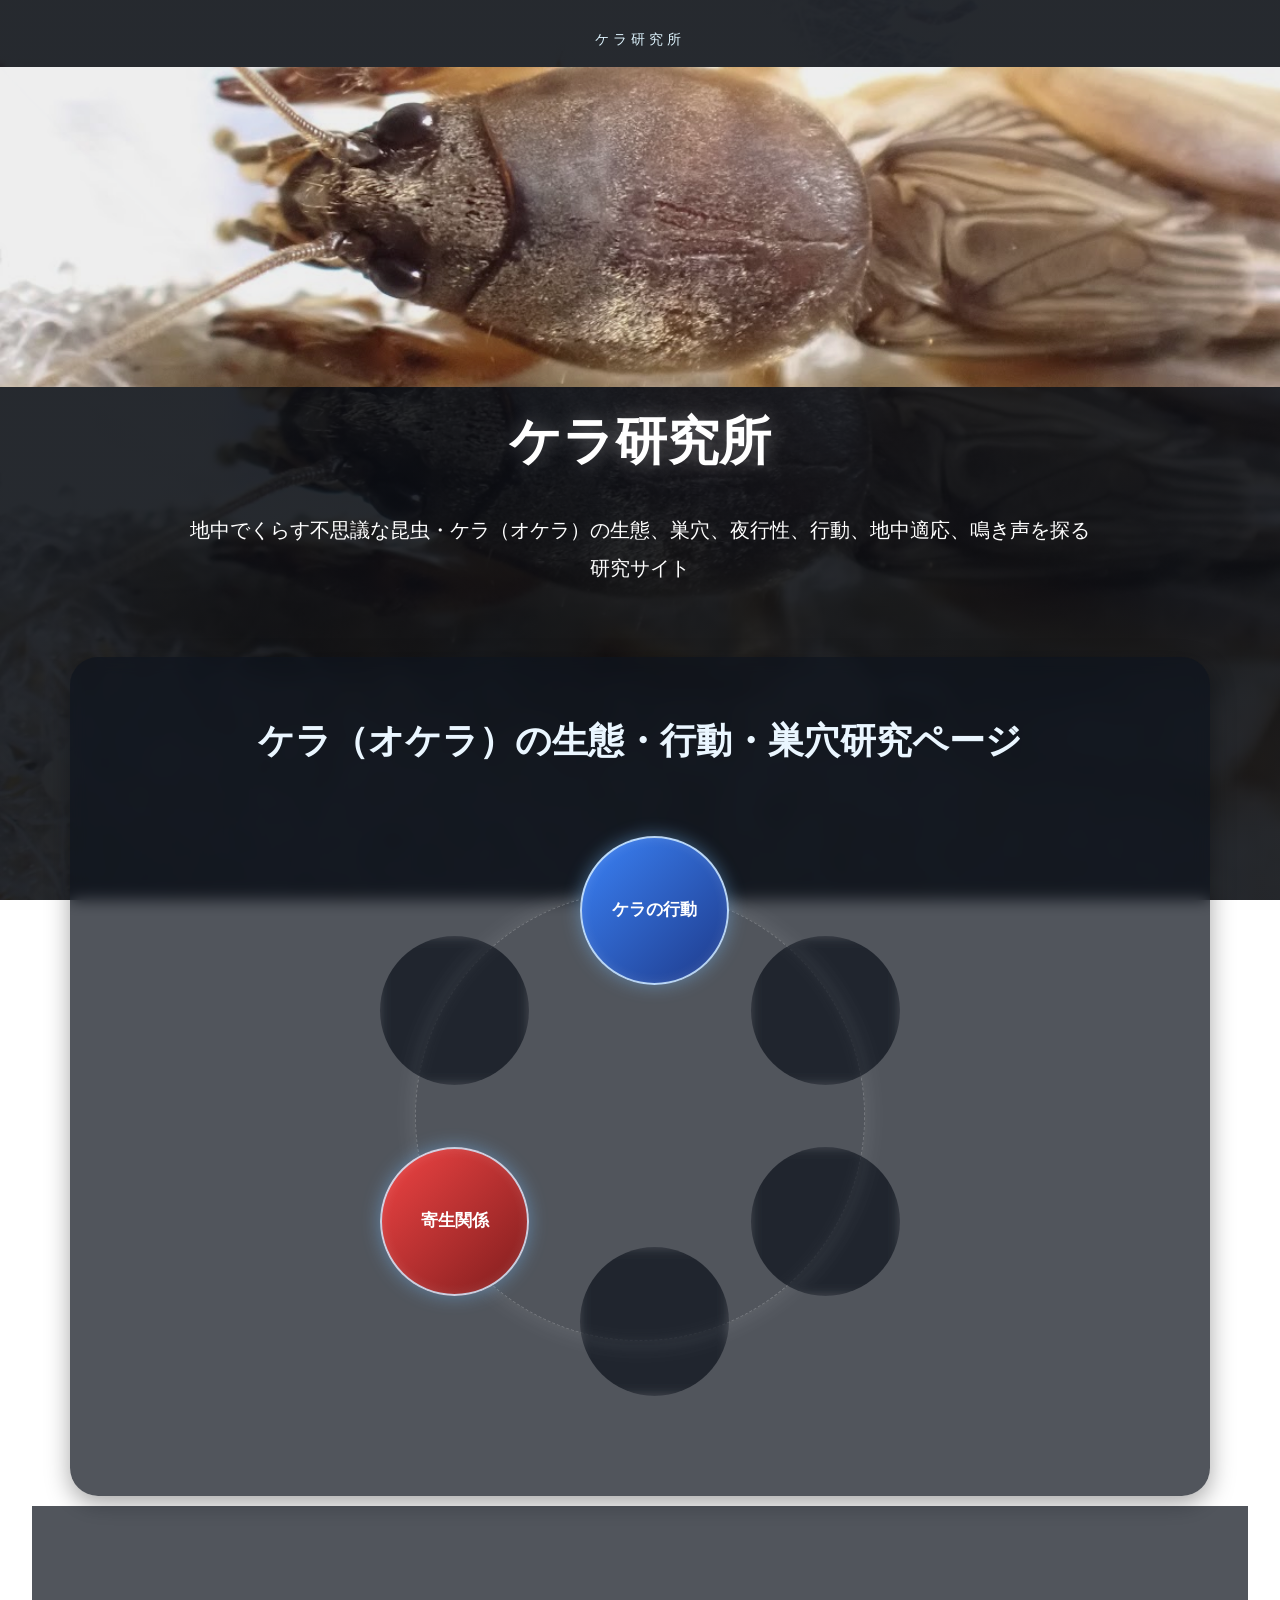
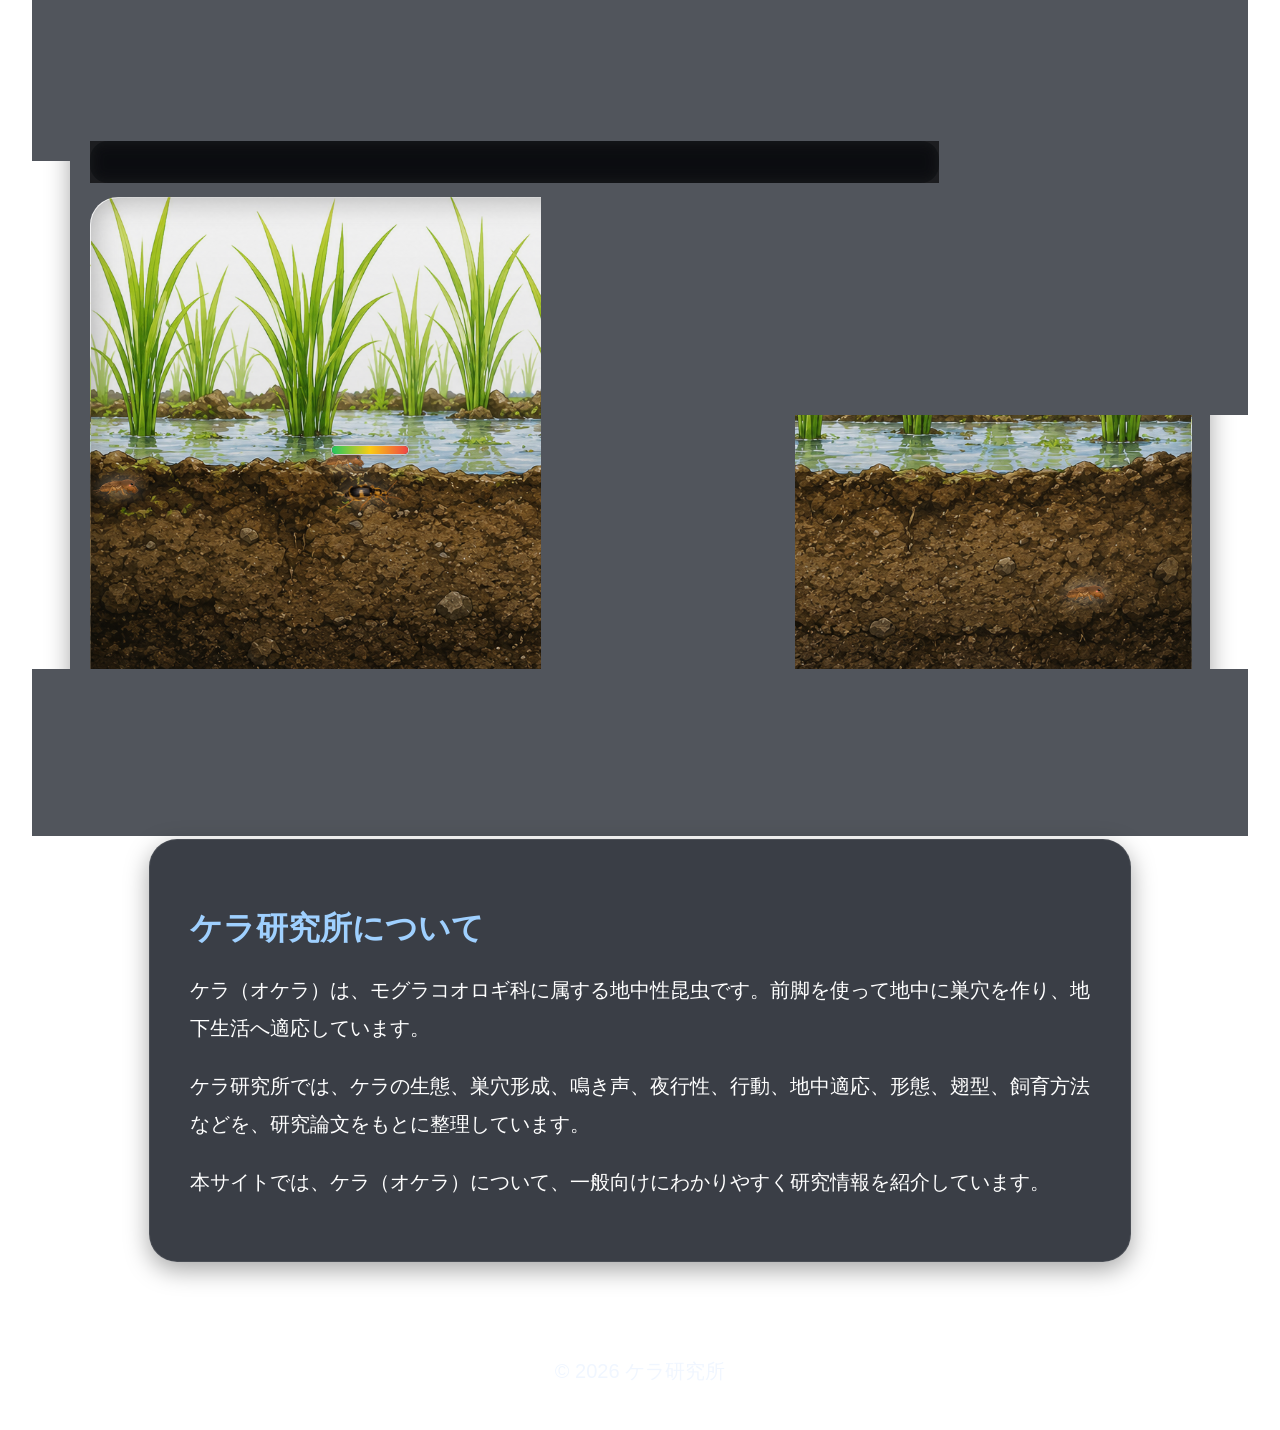
==== commit 1d289c28: "フィールド改善" ====
--- a/index.html
+++ b/index.html
@@ -7,8 +7,6 @@
 
 <meta name="viewport"
       content="width=device-width, initial-scale=1.0">
-
-<!-- SEO -->
 
 <title>
 ケラ研究所｜ケラ（オケラ）の生態・巣穴・行動・飼育研究サイト
@@ -20,58 +18,23 @@
 <meta name="keywords"
       content="ケラ,オケラ,ケラ 生態,ケラ 行動,ケラ 巣穴,ケラ 飼育,モグラコオロギ,Gryllotalpa orientalis,ケラ 夜行性">
 
-<meta name="author"
-      content="ケラ研究所">
-
-<meta name="robots"
-      content="index, follow">
-
-<link rel="canonical"
-      href="https://hirayu1120.github.io/-/">
-
-<!-- OGP -->
-
-<meta property="og:title"
-      content="ケラ研究所｜ケラ（オケラ）の生態・巣穴・行動研究サイト">
-
-<meta property="og:description"
-      content="ケラ（オケラ）の生態、巣穴、夜行性、行動、地中適応を研究論文とともに紹介する研究サイト。">
-
-<meta property="og:type"
-      content="website">
-
-<meta property="og:url"
-      content="https://hirayu1120.github.io/-/">
-
-<meta property="og:image"
-      content="https://hirayu1120.github.io/-/kera.jpg">
-
-<!-- Twitter -->
-
-<meta name="twitter:card"
-      content="summary_large_image">
-
-<meta name="twitter:title"
-      content="ケラ研究所">
-
-<meta name="twitter:description"
-      content="ケラ（オケラ）の生態・巣穴・行動・夜行性を紹介する研究サイト">
-
-<!-- favicon -->
-
-<link rel="icon"
-      type="image/png"
-      href="favicon.png">
-
-<link rel="apple-touch-icon"
-      href="favicon.png">
-
-<!-- CSS -->
-
-<link rel="stylesheet"
-      href="style.css">
-
-<!-- 構造化データ -->
+<meta name="author" content="ケラ研究所">
+<meta name="robots" content="index, follow">
+
+<link rel="canonical" href="https://hirayu1120.github.io/-/">
+<link rel="icon" type="image/png" href="favicon.png">
+<link rel="apple-touch-icon" href="favicon.png">
+<link rel="stylesheet" href="style.css">
+
+<meta property="og:title" content="ケラ研究所｜ケラ（オケラ）の生態・巣穴・行動研究サイト">
+<meta property="og:description" content="ケラ（オケラ）の生態、巣穴、夜行性、行動、地中適応を研究論文とともに紹介する研究サイト。">
+<meta property="og:type" content="website">
+<meta property="og:url" content="https://hirayu1120.github.io/-/">
+<meta property="og:image" content="https://hirayu1120.github.io/-/kera.jpg">
+
+<meta name="twitter:card" content="summary_large_image">
+<meta name="twitter:title" content="ケラ研究所">
+<meta name="twitter:description" content="ケラ（オケラ）の生態・巣穴・行動・夜行性を紹介する研究サイト">
 
 <script type="application/ld+json">
 {
@@ -102,21 +65,12 @@
 </h1>
 
 <p class="hero-description">
-
-地中でくらす不思議な昆虫・
-ケラ（オケラ）の
-生態、巣穴、夜行性、
-行動、地中適応、鳴き声を探る研究サイト
-
+地中でくらす不思議な昆虫・ケラ（オケラ）の生態、巣穴、夜行性、行動、地中適応、鳴き声を探る研究サイト
 </p>
 
 </header>
 
 <main>
-
-<!-- =====================
-     研究ページ
-===================== -->
 
 <section class="field-section">
 
@@ -126,55 +80,16 @@
 
 <div class="research-dial">
 
-<a href="behavior.html"
-   class="orbit orbit1">
-
-ケラの行動
-
-</a>
-
-<a href="morphology.html"
-   class="orbit orbit2">
-
-形態と翅
-
-</a>
-
-<a href="burrow.html"
-   class="orbit orbit3">
-
-ケラの巣穴
-
-</a>
-
-<a href="world.html"
-   class="orbit orbit4">
-
-世界のケラ
-
-</a>
-
-<a href="parasite.html"
-   class="orbit orbit5">
-
-寄生関係
-
-</a>
-
-<a href="breeding.html"
-   class="orbit orbit6">
-
-ケラの飼育
-
-</a>
+<a href="behavior.html" class="orbit orbit1">ケラの行動</a>
+<a href="morphology.html" class="orbit orbit2">形態と翅</a>
+<a href="burrow.html" class="orbit orbit3">ケラの巣穴</a>
+<a href="world.html" class="orbit orbit4">世界のケラ</a>
+<a href="parasite.html" class="orbit orbit5">寄生関係</a>
+<a href="breeding.html" class="orbit orbit6">ケラの飼育</a>
 
 </div>
 
 </section>
-
-<!-- =====================
-     フィールド
-===================== -->
 
 <section class="field-section">
 
@@ -183,21 +98,14 @@
 </h2>
 
 <p class="field-description">
-
-ケラ（オケラ）は地中を高速で移動し、
-ミイデラゴミムシのガス攻撃から逃げます。
-王様ケラが出現すると、
-群れでミイデラゴミムシに突進攻撃を行います。
-
+ケラ（オケラ）は地中を高速で移動し、ミイデラゴミムシのガス攻撃から逃げます。
+王様ケラが出現すると、群れでミイデラゴミムシにパンチ攻撃を行います。
 </p>
 
-<div id="battle-field">
+<div class="field-ui">
 
 <div id="game-status">
-
-ケラをタップすると増えます。
-7匹以上で王様ケラが生まれます。
-
+ケラをタップすると増えます。5匹以上で王様ケラが生まれます。
 </div>
 
 <div id="control-panel">
@@ -214,11 +122,10 @@
 
 </div>
 
+<div id="battle-field">
+</div>
+
 </section>
-
-<!-- =====================
-     説明
-===================== -->
 
 <section class="dark-theme-section">
 
@@ -227,39 +134,15 @@
 </h2>
 
 <p>
-
-ケラ（オケラ）は、
-モグラコオロギ科に属する
-地中性昆虫です。
-
-前脚を使って地中に巣穴を作り、
-地下生活へ適応しています。
-
+ケラ（オケラ）は、モグラコオロギ科に属する地中性昆虫です。前脚を使って地中に巣穴を作り、地下生活へ適応しています。
 </p>
 
 <p>
-
-ケラ研究所では、
-ケラの生態、
-巣穴形成、
-鳴き声、
-夜行性、
-行動、
-地中適応、
-形態、
-翅型、
-飼育方法などを、
-研究論文をもとに整理しています。
-
+ケラ研究所では、ケラの生態、巣穴形成、鳴き声、夜行性、行動、地中適応、形態、翅型、飼育方法などを、研究論文をもとに整理しています。
 </p>
 
 <p>
-
-本サイトでは、
-ケラ（オケラ）について、
-一般向けにわかりやすく
-研究情報を紹介しています。
-
+本サイトでは、ケラ（オケラ）について、一般向けにわかりやすく研究情報を紹介しています。
 </p>
 
 </section>
@@ -304,7 +187,7 @@
 function distance(a,b){
   const dx = a.x - b.x;
   const dy = a.y - b.y;
-  return Math.sqrt(dx*dx + dy*dy);
+  return Math.sqrt(dx * dx + dy * dy);
 }
 
 function limit(obj){
@@ -330,23 +213,37 @@
 
 function updateHpBar(bar, hp){
   if(!bar) return;
-  const percent = Math.max(0, hp / bar.max * 100);
-  bar.fill.style.width = percent + "%";
+
+  const percent =
+  Math.max(0, hp / bar.max * 100);
+
+  bar.fill.style.width =
+  percent + "%";
 }
 
 function createKera(isKing=false){
 
-  const unit = document.createElement("div");
-  unit.className = isKing ? "insect-unit field-kera king-kera" : "insect-unit field-kera";
-
-  const img = document.createElement("img");
-  img.src = isKing ? "kera_king.png" : "kera1.png";
+  const unit =
+  document.createElement("div");
+
+  unit.className =
+  isKing
+  ? "insect-unit field-kera king-kera"
+  : "insect-unit field-kera";
+
+  const img =
+  document.createElement("img");
+
+  img.src =
+  isKing
+  ? "kera_king.png"
+  : "kera1.png";
 
   unit.appendChild(img);
 
   const kera = {
     el:unit,
-    x:rand(fieldWidth()-80),
+    x:rand(fieldWidth() - 80),
     y:soilTop() + rand(fieldHeight() - soilTop() - 80),
     size:isKing ? 95 : 55,
     king:isKing,
@@ -364,14 +261,19 @@
   unit.style.top = kera.y + "px";
 
   unit.addEventListener("click", function(event){
+
     event.stopPropagation();
 
     createKera(false);
 
-    if(keras.length >= KING_THRESHOLD && !kingBorn){
+    if(
+      keras.length >= KING_THRESHOLD
+      && !kingBorn
+    ){
       kingBorn = true;
       createKera(true);
     }
+
   });
 
   field.appendChild(unit);
@@ -380,19 +282,26 @@
 
 function createBeetle(){
 
-  const unit = document.createElement("div");
-  unit.className = "insect-unit field-beetle";
-
-  const img = document.createElement("img");
-  img.src = "miidera.png";
+  const unit =
+  document.createElement("div");
+
+  unit.className =
+  "insect-unit field-beetle";
+
+  const img =
+  document.createElement("img");
+
+  img.src =
+  "miidera.png";
 
   unit.appendChild(img);
 
-  const maxHp = 4 + Math.floor(Math.random() * 3);
+  const maxHp =
+  4 + Math.floor(Math.random() * 3);
 
   const beetle = {
     el:unit,
-    x:rand(fieldWidth()-90),
+    x:rand(fieldWidth() - 90),
     y:soilTop() + rand(fieldHeight() - soilTop() - 90),
     size:82,
     hp:maxHp,
@@ -402,7 +311,9 @@
     hpBar:null
   };
 
-  beetle.hpBar = makeHpBar(unit, maxHp);
+  beetle.hpBar =
+  makeHpBar(unit, maxHp);
+
   updateHpBar(beetle.hpBar, beetle.hp);
 
   unit.style.left = beetle.x + "px";
@@ -413,12 +324,17 @@
 }
 
 function damageKeraByGas(kera){
+
   kera.hp -= 1;
+
   updateHpBar(kera.hpBar, kera.hp);
 
   if(kera.hp <= 0){
+
     kera.el.remove();
-    keras = keras.filter(k => k !== kera);
+
+    keras =
+    keras.filter(k => k !== kera);
 
     if(kera.king){
       kingBorn = false;
@@ -428,18 +344,26 @@
 
 function emitGas(beetle){
 
-  const gas = document.createElement("div");
-  gas.className = "gas-cloud";
-
-  gas.style.left = beetle.x - 80 + "px";
-  gas.style.top = beetle.y - 80 + "px";
+  const gas =
+  document.createElement("div");
+
+  gas.className =
+  "gas-cloud";
+
+  gas.style.left =
+  beetle.x - 80 + "px";
+
+  gas.style.top =
+  beetle.y - 80 + "px";
 
   field.appendChild(gas);
 
   keras.slice().forEach(function(kera){
-    if(distance(kera,beetle) < 180){
+
+    if(distance(kera, beetle) < 180){
       damageKeraByGas(kera);
     }
+
   });
 
   setTimeout(function(){
@@ -448,19 +372,26 @@
 }
 
 function wander(obj){
-  obj.x += (Math.random()-0.5) * 48;
-  obj.y += (Math.random()-0.5) * 32;
+
+  obj.x +=
+  (Math.random() - 0.5) * 48;
+
+  obj.y +=
+  (Math.random() - 0.5) * 32;
 }
 
 function punchAttack(kera, target){
 
   kera.el.classList.add("punching");
+  target.el.classList.add("hit-effect");
 
   setTimeout(function(){
     kera.el.classList.remove("punching");
-  }, 260);
-
-  target.hp -= kera.king ? 2 : 1;
+    target.el.classList.remove("hit-effect");
+  },260);
+
+  target.hp -=
+  kera.king ? 2 : 1;
 
   updateHpBar(target.hpBar, target.hp);
 
@@ -472,29 +403,42 @@
   keras.forEach(function(kera){
 
     if(beetles.length === 0){
+
       wander(kera);
       limit(kera);
+
       kera.el.style.left = kera.x + "px";
       kera.el.style.top = kera.y + "px";
+
       return;
     }
 
     let target = beetles[0];
 
     beetles.forEach(function(b){
+
       if(distance(kera,b) < distance(kera,target)){
         target = b;
       }
+
     });
 
-    const d = distance(kera,target);
+    const d =
+    distance(kera,target);
 
     kera.charge += 1;
 
-    if(kingBorn && keras.length >= 8 && kera.charge > 18){
-
-      kera.x += (target.x - kera.x) * 0.32;
-      kera.y += (target.y - kera.y) * 0.32;
+    if(
+      kingBorn
+      && keras.length >= 8
+      && kera.charge > 18
+    ){
+
+      kera.x +=
+      (target.x - kera.x) * 0.32;
+
+      kera.y +=
+      (target.y - kera.y) * 0.32;
 
       if(d < 75){
         punchAttack(kera, target);
@@ -502,8 +446,12 @@
     }
 
     else if(d < 210){
-      kera.x += (kera.x - target.x) * 0.11;
-      kera.y += (kera.y - target.y) * 0.11;
+
+      kera.x +=
+      (kera.x - target.x) * 0.11;
+
+      kera.y +=
+      (kera.y - target.y) * 0.11;
     }
 
     else{
@@ -514,16 +462,22 @@
 
     kera.el.style.left = kera.x + "px";
     kera.el.style.top = kera.y + "px";
+
   });
 }
 
 function removeBeetle(beetle){
+
   beetle.alive = false;
   beetle.el.classList.add("defeated");
 
   setTimeout(function(){
+
     beetle.el.remove();
-    beetles = beetles.filter(b => b !== beetle);
+
+    beetles =
+    beetles.filter(b => b !== beetle);
+
   },500);
 }
 
@@ -540,17 +494,22 @@
 
     if(keras.length === 0) return;
 
-    let target = keras[0];
+    let target =
+    keras[0];
 
     keras.forEach(function(kera){
+
       if(distance(kera,beetle) < distance(target,beetle)){
         target = kera;
       }
+
     });
 
-    const nearbyKeras = keras.filter(k => distance(k,beetle) < 190);
+    const nearbyKeras =
+    keras.filter(k => distance(k,beetle) < 190);
 
     if(nearbyKeras.length >= 8){
+
       let cx = 0;
       let cy = 0;
 
@@ -562,19 +521,29 @@
       cx /= nearbyKeras.length;
       cy /= nearbyKeras.length;
 
-      beetle.x += (beetle.x - cx) * 0.12;
-      beetle.y += (beetle.y - cy) * 0.12;
+      beetle.x +=
+      (beetle.x - cx) * 0.12;
+
+      beetle.y +=
+      (beetle.y - cy) * 0.12;
     }
 
     else{
-      beetle.x += (target.x - beetle.x) * 0.09;
-      beetle.y += (target.y - beetle.y) * 0.09;
-    }
-
-    beetle.gasCharge += 1 + Math.random() * 1.5;
+
+      beetle.x +=
+      (target.x - beetle.x) * 0.09;
+
+      beetle.y +=
+      (target.y - beetle.y) * 0.09;
+    }
+
+    beetle.gasCharge +=
+    1 + Math.random() * 1.5;
 
     if(beetle.gasCharge > 120){
+
       emitGas(beetle);
+
       beetle.gasCharge = 0;
     }
 
@@ -582,31 +551,43 @@
 
     beetle.el.style.left = beetle.x + "px";
     beetle.el.style.top = beetle.y + "px";
+
   });
 }
 
 function updateStatus(){
 
   if(beetles.length === 0){
-    statusText.textContent = "ケラの群れが勝利しました。";
+
+    statusText.textContent =
+    "ケラの群れが勝利しました。";
   }
 
   else if(kingBorn){
-    statusText.textContent = "王様ケラ出現。ケラがパンチ攻撃を始めています。";
+
+    statusText.textContent =
+    "王様ケラ出現。ケラがパンチ攻撃を始めています。";
   }
 
   else{
-    statusText.textContent = "ケラをタップすると増えます。5匹以上で王様ケラが生まれます。";
+
+    statusText.textContent =
+    "ケラをタップすると増えます。5匹以上で王様ケラが生まれます。";
   }
 }
 
-document.getElementById("add-beetle-button")
+document
+.getElementById("add-beetle-button")
 .addEventListener("click", function(event){
+
   event.stopPropagation();
+
   createBeetle();
+
 });
 
-document.getElementById("insecticide-button")
+document
+.getElementById("insecticide-button")
 .addEventListener("click", function(event){
 
   event.stopPropagation();
@@ -614,24 +595,33 @@
   keras.forEach(k => k.el.remove());
   beetles.forEach(b => b.el.remove());
 
-  document.querySelectorAll(".gas-cloud").forEach(g => g.remove());
+  document
+  .querySelectorAll(".gas-cloud")
+  .forEach(g => g.remove());
 
   keras = [];
   beetles = [];
   kingBorn = false;
 
   updateStatus();
+
 });
 
 field.addEventListener("click", function(event){
+
   if(event.target === field){
+
     createKera(false);
 
-    if(keras.length >= KING_THRESHOLD && !kingBorn){
+    if(
+      keras.length >= KING_THRESHOLD
+      && !kingBorn
+    ){
       kingBorn = true;
       createKera(true);
     }
   }
+
 });
 
 createKera();
@@ -640,9 +630,14 @@
 createBeetle();
 
 setInterval(function(){
+
   moveKeras();
   moveBeetles();
   updateStatus();
+
 },120);
 
-</script>+</script>
+
+</body>
+</html>
--- a/style.css
+++ b/style.css
@@ -1,1175 +1,1063 @@
 body{
 
-background:
-linear-gradient(
-rgba(8,12,18,0.88),
-rgba(8,12,18,0.88)
-),
-url("kera.jpg");
-
-background-size:cover;
-
-background-position:center;
-
-background-attachment:fixed;
-
-color:white;
-
-font-family:sans-serif;
-
-margin:0;
-
-overflow-x:hidden;
-
-text-align:center;
-}
-
-/* =====================
-   header
-===================== */
+    background:
+    linear-gradient(
+    rgba(8,12,18,0.88),
+    rgba(8,12,18,0.88)
+    ),
+    url("kera.jpg");
+
+    background-size:cover;
+
+    background-position:center;
+
+    background-attachment:fixed;
+
+    color:white;
+
+    font-family:sans-serif;
+
+    margin:0;
+
+    overflow-x:hidden;
+
+    text-align:center;
+}
+
+/* header */
 
 header{
 
-position:relative;
-
-z-index:5;
-
-padding-bottom:30px;
+    position:relative;
+
+    z-index:5;
+
+    padding-bottom:30px;
 }
 
 .site-name{
 
-color:#dff5ff;
-
-letter-spacing:0.3em;
-
-margin-top:26px;
-
-font-size:14px;
+    color:#dff5ff;
+
+    letter-spacing:0.3em;
+
+    margin-top:26px;
+
+    font-size:14px;
 }
 
 .hero-image{
 
-width:100%;
-
-max-height:320px;
-
-object-fit:cover;
-
-display:block;
-
-opacity:0.92;
+    width:100%;
+
+    max-height:320px;
+
+    object-fit:cover;
+
+    display:block;
+
+    opacity:0.92;
 }
 
 h1{
 
-font-size:52px;
-
-margin-top:20px;
-
-color:#ffffff;
-
-text-shadow:
-0 0 20px rgba(255,255,255,0.35);
+    font-size:52px;
+
+    margin-top:20px;
+
+    color:#ffffff;
+
+    text-shadow:
+    0 0 20px rgba(255,255,255,0.35);
 }
 
 p{
 
-font-size:20px;
-
-line-height:1.9;
+    font-size:20px;
+
+    line-height:1.9;
 }
 
 .hero-description{
 
-max-width:900px;
-
-margin:auto;
-
-padding:0 20px;
-}
-
-/* =====================
-   共通セクション
-===================== */
+    max-width:900px;
+
+    margin:auto;
+
+    padding:0 20px;
+}
+
+/* セクション */
 
 .field-section{
 
-max-width:1100px;
-
-margin:40px auto;
-
-padding:30px 20px;
-
-background:
-rgba(15,20,30,0.72);
-
-border-radius:28px;
-
-backdrop-filter:blur(8px);
-
-box-shadow:
-0 8px 25px rgba(0,0,0,0.35);
+    max-width:1100px;
+
+    margin:40px auto;
+
+    padding:30px 20px;
+
+    background:
+    rgba(15,20,30,0.72);
+
+    border-radius:28px;
+
+    backdrop-filter:blur(8px);
+
+    box-shadow:
+    0 8px 25px rgba(0,0,0,0.35);
 }
 
 .field-section h2{
 
-font-size:36px;
-
-color:#eaf6ff;
-
-margin-bottom:20px;
-}
-
-/* =====================
-   研究ページ説明
-===================== */
+    font-size:36px;
+
+    color:#eaf6ff;
+
+    margin-bottom:20px;
+}
+
+.field-description{
+
+    max-width:850px;
+
+    margin:0 auto 18px auto;
+
+    font-size:16px;
+
+    color:#eaf4ff;
+
+    line-height:1.8;
+}
+
+/* フィールド上UI */
+
+.field-ui{
+
+    display:flex;
+
+    justify-content:space-between;
+
+    align-items:center;
+
+    gap:12px;
+
+    flex-wrap:wrap;
+
+    margin-bottom:14px;
+}
+
+#game-status{
+
+    background:
+    rgba(0,0,0,0.65);
+
+    padding:10px 16px;
+
+    border-radius:18px;
+
+    font-size:14px;
+
+    line-height:1.6;
+
+    backdrop-filter:blur(8px);
+
+    text-align:left;
+
+    flex:1;
+
+    min-width:220px;
+}
+
+#control-panel{
+
+    display:flex;
+
+    gap:10px;
+
+    flex-wrap:wrap;
+}
+
+#control-panel button{
+
+    background:
+    rgba(15,20,30,0.88);
+
+    color:white;
+
+    border:
+    1px solid rgba(255,255,255,0.1);
+
+    padding:10px 14px;
+
+    border-radius:18px;
+
+    cursor:pointer;
+
+    font-size:13px;
+
+    transition:0.25s;
+}
+
+#control-panel button:hover{
+
+    transform:
+    scale(1.05);
+
+    background:
+    rgba(35,45,65,0.95);
+}
+
+/* 戦闘フィールド */
+
+#battle-field{
+
+    position:relative;
+
+    width:100%;
+
+    height:560px;
+
+    overflow:hidden;
+
+    border-radius:28px;
+
+    background:
+    linear-gradient(
+    rgba(0,0,0,0.05),
+    rgba(0,0,0,0.18)
+    ),
+    url("tanbo.png");
+
+    background-size:cover;
+
+    background-position:center;
+
+    border:
+    1px solid rgba(255,255,255,0.15);
+
+    box-shadow:
+    inset 0 0 30px rgba(0,0,0,0.3);
+}
+
+/* 虫 */
+
+.insect-unit{
+
+    position:absolute;
+
+    transition:0.12s linear;
+
+    user-select:none;
+
+    cursor:pointer;
+}
+
+.insect-unit img{
+
+    width:100%;
+
+    height:100%;
+
+    object-fit:contain;
+
+    pointer-events:none;
+}
+
+.insect-unit.field-kera{
+
+    width:55px;
+
+    height:55px;
+
+    z-index:20;
+
+    animation:
+    wiggle 0.3s infinite alternate;
+
+    filter:
+    drop-shadow(
+    0 0 8px rgba(255,255,255,0.45)
+    );
+}
+
+.insect-unit.king-kera{
+
+    width:95px;
+
+    height:95px;
+
+    z-index:30;
+
+    filter:
+    drop-shadow(
+    0 0 18px gold
+    );
+}
+
+.insect-unit.field-beetle{
+
+    width:82px;
+
+    height:82px;
+
+    z-index:25;
+
+    filter:
+    drop-shadow(
+    0 0 10px rgba(255,255,255,0.35)
+    );
+}
+
+/* HPバー */
+
+.hp-bar{
+
+    position:absolute;
+
+    left:50%;
+
+    top:-12px;
+
+    transform:
+    translateX(-50%);
+
+    width:58px;
+
+    height:7px;
+
+    background:
+    rgba(0,0,0,0.72);
+
+    border-radius:999px;
+
+    overflow:hidden;
+
+    border:
+    1px solid rgba(255,255,255,0.75);
+
+    z-index:300;
+
+    box-shadow:
+    0 0 10px rgba(0,0,0,0.45);
+}
+
+.hp-fill{
+
+    width:100%;
+
+    height:100%;
+
+    background:
+    linear-gradient(
+    90deg,
+    #22c55e,
+    #facc15,
+    #ef4444
+    );
+
+    transition:0.2s;
+}
+
+.king-kera .hp-bar{
+
+    width:86px;
+
+    height:8px;
+}
+
+.field-beetle .hp-bar{
+
+    width:76px;
+
+    height:8px;
+}
+
+/* ガス */
+
+.gas-cloud{
+
+    position:absolute;
+
+    width:220px;
+
+    height:220px;
+
+    border-radius:50%;
+
+    background:
+    radial-gradient(
+    circle,
+    rgba(255,255,255,0.92),
+    rgba(255,255,255,0)
+    );
+
+    filter:blur(18px);
+
+    animation:
+    gasFade 1s forwards;
+
+    pointer-events:none;
+
+    z-index:40;
+}
+
+/* パンチ */
+
+.punching img{
+
+    animation:
+    punchAttack 0.22s ease;
+}
+
+.king-kera.punching img{
+
+    animation:
+    kingPunch 0.22s ease;
+}
+
+/* 被弾 */
+
+.hit-effect{
+
+    animation:
+    hitFlash 0.2s;
+}
+
+/* 撃破 */
+
+.defeated{
+
+    animation:
+    vanish 0.5s forwards;
+}
+
+/* 円形ナビ */
+
+.research-dial{
+
+    position:relative;
+
+    width:560px;
+
+    height:560px;
+
+    margin:70px auto;
+}
+
+.research-dial::before{
+
+    content:"";
+
+    position:absolute;
+
+    inset:55px;
+
+    border-radius:50%;
+
+    border:
+    1px dashed rgba(255,255,255,0.22);
+
+    box-shadow:
+    0 0 25px rgba(255,255,255,0.12);
+}
+
+.orbit{
+
+    position:absolute;
+
+    width:125px;
+
+    height:125px;
+
+    border-radius:50%;
+
+    display:flex;
+
+    align-items:center;
+
+    justify-content:center;
+
+    text-align:center;
+
+    padding:10px;
+
+    color:#ffffff;
+
+    text-decoration:none;
+
+    font-weight:bold;
+
+    font-size:17px;
+
+    line-height:1.45;
+
+    border:
+    2px solid rgba(210,235,255,0.85);
+
+    box-shadow:
+    0 0 18px rgba(120,190,255,0.45),
+    inset 0 0 12px rgba(255,255,255,0.12);
+
+    backdrop-filter:blur(6px);
+
+    transition:0.25s;
+
+    z-index:6;
+}
+
+.orbit:hover{
+
+    transform:
+    scale(1.1);
+
+    box-shadow:
+    0 0 28px rgba(160,220,255,0.8);
+}
+
+.orbit1{
+
+    background:
+    linear-gradient(
+    135deg,
+    #3b82f6,
+    #1e3a8a
+    );
+
+    top:0;
+
+    left:220px;
+}
+
+.orbit2{
+
+    background:
+    linear-gradient(
+    135deg,
+    #22c55e,
+    #14532d
+    );
+
+    top:100px;
+
+    right:20px;
+}
+
+.orbit3{
+
+    background:
+    linear-gradient(
+    135deg,
+    #a16207,
+    #422006
+    );
+
+    bottom:100px;
+
+    right:20px;
+}
+
+.orbit4{
+
+    background:
+    linear-gradient(
+    135deg,
+    #06b6d4,
+    #164e63
+    );
+
+    bottom:0;
+
+    left:220px;
+}
+
+.orbit5{
+
+    background:
+    linear-gradient(
+    135deg,
+    #ef4444,
+    #7f1d1d
+    );
+
+    bottom:100px;
+
+    left:20px;
+}
+
+.orbit6{
+
+    background:
+    linear-gradient(
+    135deg,
+    #f59e0b,
+    #78350f
+    );
+
+    top:100px;
+
+    left:20px;
+}
+
+/* 下説明 */
 
 .dark-theme-section{
 
-max-width:900px;
-
-margin:50px auto;
-
-padding:40px;
-
-background:
-rgba(15,20,30,0.82);
-
-border:
-1px solid rgba(255,255,255,0.08);
-
-border-radius:28px;
-
-backdrop-filter:blur(10px);
-
-text-align:left;
-
-box-shadow:
-0 8px 25px rgba(0,0,0,0.35);
+    max-width:900px;
+
+    margin:50px auto;
+
+    padding:40px;
+
+    background:
+    rgba(15,20,30,0.82);
+
+    border:
+    1px solid rgba(255,255,255,0.08);
+
+    border-radius:28px;
+
+    backdrop-filter:blur(10px);
+
+    text-align:left;
+
+    box-shadow:
+    0 8px 25px rgba(0,0,0,0.35);
 }
 
 .dark-theme-section h2{
 
-color:#9fd0ff;
-
-margin-bottom:20px;
-
-font-size:32px;
-}
-
-/* =====================
-   フィールド
-===================== */
-
-#battle-field{
-
-position:relative;
-
-width:100%;
-
-height:560px;
-
-overflow:hidden;
-
-border-radius:28px;
-
-background:
-linear-gradient(
-rgba(0,0,0,0.05),
-rgba(0,0,0,0.15)
-),
-url("tanbo.png");
-
-background-size:cover;
-
-background-position:center;
-
-border:
-1px solid rgba(255,255,255,0.15);
-
-box-shadow:
-inset 0 0 30px rgba(0,0,0,0.3);
-}
-
-/* =====================
-   ステータス
-===================== */
-
-#game-status{
-
-position:absolute;
-
-left:14px;
-
-bottom:14px;
-
-background:
-rgba(0,0,0,0.65);
-
-padding:12px 18px;
-
-border-radius:18px;
-
-font-size:14px;
-
-line-height:1.6;
-
-z-index:50;
-
-text-align:left;
-
-max-width:420px;
-
-backdrop-filter:blur(8px);
-}
-
-/* =====================
-   ボタン
-===================== */
-
-#control-panel{
-
-position:absolute;
-
-right:14px;
-
-bottom:14px;
-
-display:flex;
-
-gap:10px;
-
-z-index:60;
-}
-
-#control-panel button{
-
-background:
-rgba(15,20,30,0.88);
-
-color:white;
-
-border:
-1px solid rgba(255,255,255,0.1);
-
-padding:10px 14px;
-
-border-radius:18px;
-
-cursor:pointer;
-
-font-size:13px;
-
-transition:0.25s;
-}
-
-#control-panel button:hover{
-
-transform:
-scale(1.05);
-
-background:
-rgba(35,45,65,0.95);
-}
-
-/* =====================
-   虫
-===================== */
-
-.field-kera,
-.field-beetle{
-
-position:absolute;
-
-object-fit:contain;
-
-transition:0.12s linear;
-
-user-select:none;
-}
-
-.field-kera{
-
-width:55px;
-
-height:55px;
-
-z-index:20;
-
-animation:
-wiggle 0.3s infinite alternate;
-
-filter:
-drop-shadow(
-0 0 8px rgba(255,255,255,0.45)
-);
-}
-
-.king-kera{
-
-width:95px;
-
-height:95px;
-
-filter:
-drop-shadow(
-0 0 18px gold
-);
-
-z-index:30;
-}
-
-.field-beetle{
-
-width:82px;
-
-height:82px;
-
-z-index:25;
-
-filter:
-drop-shadow(
-0 0 10px rgba(255,255,255,0.35)
-);
-}
-
-/* =====================
-   ガス
-===================== */
-
-.gas-cloud{
-
-position:absolute;
-
-width:220px;
-
-height:220px;
-
-border-radius:50%;
-
-background:
-radial-gradient(
-circle,
-rgba(255,255,255,0.92),
-rgba(255,255,255,0)
-);
-
-filter:blur(18px);
-
-animation:
-gasFade 1s forwards;
-
-pointer-events:none;
-
-z-index:40;
-}
-
-/* =====================
-   撃破
-===================== */
-
-.defeated{
-
-animation:
-vanish 0.5s forwards;
-}
-
-/* =====================
-   円形ナビ
-===================== */
-
-.research-dial{
-
-position:relative;
-
-width:560px;
-
-height:560px;
-
-margin:70px auto;
-}
-
-.research-dial::before{
-
-content:"";
-
-position:absolute;
-
-inset:55px;
-
-border-radius:50%;
-
-border:
-1px dashed rgba(255,255,255,0.22);
-
-box-shadow:
-0 0 25px rgba(255,255,255,0.12);
-}
-
-/* ボタン */
-
-.orbit{
-
-position:absolute;
-
-width:125px;
-
-height:125px;
-
-border-radius:50%;
-
-display:flex;
-
-align-items:center;
-
-justify-content:center;
-
-text-align:center;
-
-padding:10px;
-
-color:#ffffff;
-
-text-decoration:none;
-
-font-weight:bold;
-
-font-size:17px;
-
-line-height:1.45;
-
-border:
-2px solid rgba(210,235,255,0.85);
-
-box-shadow:
-0 0 18px rgba(120,190,255,0.45),
-inset 0 0 12px rgba(255,255,255,0.12);
-
-backdrop-filter:blur(6px);
-
-transition:0.25s;
-
-z-index:6;
-}
-
-.orbit:hover{
-
-transform:
-scale(1.1);
-
-box-shadow:
-0 0 28px rgba(160,220,255,0.8);
-}
-
-/* 個別色 */
-
-.orbit1{
-
-background:
-linear-gradient(
-135deg,
-#3b82f6,
-#1e3a8a
-);
-
-top:0;
-
-left:220px;
-}
-
-.orbit2{
-
-background:
-linear-gradient(
-135deg,
-#22c55e,
-#14532d
-);
-
-top:100px;
-
-right:20px;
-}
-
-.orbit3{
-
-background:
-linear-gradient(
-135deg,
-#a16207,
-#422006
-);
-
-bottom:100px;
-
-right:20px;
-}
-
-.orbit4{
-
-background:
-linear-gradient(
-135deg,
-#06b6d4,
-#164e63
-);
-
-bottom:0;
-
-left:220px;
-}
-
-.orbit5{
-
-background:
-linear-gradient(
-135deg,
-#ef4444,
-#7f1d1d
-);
-
-bottom:100px;
-
-left:20px;
-}
-
-.orbit6{
-
-background:
-linear-gradient(
-135deg,
-#f59e0b,
-#78350f
-);
-
-top:100px;
-
-left:20px;
-}
-
-/* =====================
-   footer
-===================== */
+    color:#9fd0ff;
+
+    margin-bottom:20px;
+
+    font-size:32px;
+}
+
+/* 飛んだ先の研究ページ */
+
+.dark-theme{
+
+    background:
+    linear-gradient(
+    rgba(8,12,18,0.88),
+    rgba(8,12,18,0.88)
+    ),
+    url("kera.jpg");
+
+    background-size:cover;
+
+    background-position:center;
+
+    background-attachment:fixed;
+
+    color:#f5f8ff;
+
+    text-align:center;
+}
+
+.dark-theme section{
+
+    max-width:900px;
+
+    margin:35px auto;
+
+    padding:35px;
+
+    background:
+    rgba(15,20,30,0.82);
+
+    border:
+    1px solid rgba(255,255,255,0.08);
+
+    border-radius:28px;
+
+    backdrop-filter:blur(10px);
+
+    text-align:left;
+
+    box-shadow:
+    0 8px 25px rgba(0,0,0,0.35);
+}
+
+.dark-theme h2{
+
+    color:#9fd0ff;
+
+    margin-bottom:20px;
+
+    font-size:32px;
+}
+
+.dark-theme p{
+
+    line-height:2;
+
+    font-size:18px;
+}
+
+.dark-theme ul{
+
+    list-style:none;
+
+    padding-left:0;
+}
+
+.dark-theme li{
+
+    margin-bottom:14px;
+
+    padding:14px 18px;
+
+    background:
+    rgba(255,255,255,0.05);
+
+    border-left:
+    4px solid #6bb8ff;
+
+    border-radius:14px;
+}
 
 footer{
 
-margin-top:50px;
-
-padding:20px;
-
-color:#f0f6ff;
-}
-
-/* =====================
-   研究ページ復活
-===================== */
-
-.dark-theme{
-
-background:
-linear-gradient(
-rgba(8,12,18,0.88),
-rgba(8,12,18,0.88)
-),
-url("kera.jpg");
-
-background-size:cover;
-
-background-position:center;
-
-background-attachment:fixed;
-
-color:#f5f8ff;
-
-text-align:center;
-}
-
-.dark-theme section{
-
-max-width:900px;
-
-margin:35px auto;
-
-padding:35px;
-
-background:
-rgba(15,20,30,0.82);
-
-border:
-1px solid rgba(255,255,255,0.08);
-
-border-radius:28px;
-
-backdrop-filter:blur(10px);
-
-text-align:left;
-
-box-shadow:
-0 8px 25px rgba(0,0,0,0.35);
-}
-
-.dark-theme h2{
-
-color:#9fd0ff;
-
-margin-bottom:20px;
-
-font-size:32px;
-}
-
-.dark-theme p{
-
-line-height:2;
-
-font-size:18px;
-}
-
-.dark-theme ul{
-
-list-style:none;
-
-padding-left:0;
-}
-
-.dark-theme li{
-
-margin-bottom:14px;
-
-padding:14px 18px;
-
-background:
-rgba(255,255,255,0.05);
-
-border-left:
-4px solid #6bb8ff;
-
-border-radius:14px;
-}
-
-/* =====================
-   アニメーション
-===================== */
+    margin-top:50px;
+
+    padding:20px;
+
+    color:#f0f6ff;
+}
+
+/* アニメーション */
 
 @keyframes wiggle{
 
-from{
-
-transform:
-rotate(-4deg);
-}
-
-to{
-
-transform:
-rotate(4deg);
-}
+    from{
+
+        transform:
+        rotate(-4deg);
+    }
+
+    to{
+
+        transform:
+        rotate(4deg);
+    }
 }
 
 @keyframes gasFade{
 
-0%{
-
-opacity:0;
-
-transform:
-scale(0.4);
-}
-
-40%{
-
-opacity:1;
-}
-
-100%{
-
-opacity:0;
-
-transform:
-scale(1.7);
-}
+    0%{
+
+        opacity:0;
+
+        transform:
+        scale(0.4);
+    }
+
+    40%{
+
+        opacity:1;
+    }
+
+    100%{
+
+        opacity:0;
+
+        transform:
+        scale(1.7);
+    }
 }
 
 @keyframes vanish{
 
-to{
-
-opacity:0;
-
-transform:
-scale(0.2)
-rotate(40deg);
-}
-}
-
-/* =====================
-   スマホ
-===================== */
+    to{
+
+        opacity:0;
+
+        transform:
+        scale(0.2)
+        rotate(40deg);
+    }
+}
+
+@keyframes punchAttack{
+
+    0%{
+
+        transform:
+        translateX(0)
+        scale(1);
+    }
+
+    40%{
+
+        transform:
+        translateX(18px)
+        scale(1.18)
+        rotate(8deg);
+    }
+
+    100%{
+
+        transform:
+        translateX(0)
+        scale(1);
+    }
+}
+
+@keyframes kingPunch{
+
+    0%{
+
+        transform:
+        translateX(0)
+        scale(1);
+    }
+
+    40%{
+
+        transform:
+        translateX(30px)
+        scale(1.3)
+        rotate(10deg);
+    }
+
+    100%{
+
+        transform:
+        translateX(0)
+        scale(1);
+    }
+}
+
+@keyframes hitFlash{
+
+    0%{
+
+        filter:brightness(1);
+    }
+
+    50%{
+
+        filter:brightness(2.3);
+    }
+
+    100%{
+
+        filter:brightness(1);
+    }
+}
+
+/* スマホ */
 
 @media(max-width:700px){
 
-body{
-
-background-attachment:scroll;
-}
-
-h1{
-
-font-size:34px;
-
-line-height:1.3;
-}
-
-p{
-
-font-size:15px;
-}
-
-.hero-image{
-
-max-height:220px;
-}
-
-.field-section{
-
-margin:24px 8px;
-
-padding:20px 10px;
-}
-
-#battle-field{
-
-height:430px;
-}
-
-.field-kera{
-
-width:34px;
-
-height:34px;
-}
-
-.king-kera{
-
-width:58px;
-
-height:58px;
-}
-
-.field-beetle{
-
-width:52px;
-
-height:52px;
-}
-
-#game-status{
-
-left:8px;
-
-right:8px;
-
-bottom:72px;
-
-max-width:none;
-
-font-size:11px;
-}
-
-#control-panel{
-
-left:8px;
-
-right:8px;
-
-bottom:10px;
-
-justify-content:center;
-
-flex-wrap:wrap;
-}
-
-#control-panel button{
-
-font-size:11px;
-
-padding:8px 10px;
-}
-
-.research-dial{
-
-width:300px;
-
-height:300px;
-
-margin:30px auto;
-}
-
-.research-dial::before{
-
-inset:40px;
-}
-
-.orbit{
-
-width:74px;
-
-height:74px;
-
-font-size:11px;
-
-padding:4px;
-}
-
-.orbit1{
-left:114px;
-}
-
-.orbit2{
-top:50px;
-right:0;
-}
-
-.orbit3{
-bottom:50px;
-right:0;
-}
-
-.orbit4{
-left:114px;
-}
-
-.orbit5{
-bottom:50px;
-left:0;
-}
-
-.orbit6{
-top:50px;
-left:0;
-}
-
-.dark-theme-section{
-
-margin:28px 10px;
-
-padding:22px;
-}
-}
-.hp-bar{
-  position:absolute;
-  left:50%;
-  top:-10px;
-  transform:translateX(-50%);
-  width:58px;
-  height:6px;
-  background:rgba(0,0,0,0.65);
-  border-radius:8px;
-  overflow:hidden;
-  border:1px solid rgba(255,255,255,0.5);
-}
-
-.hp-fill{
-  height:100%;
-  width:100%;
-  background:linear-gradient(90deg,#22c55e,#facc15,#ef4444);
-  transition:0.2s;
-}
-
-.king-kera .hp-bar{
-  width:80px;
-  height:7px;
-}
-/* =====================
-   虫ユニット修正版
-===================== */
-
-.insect-unit{
-
-position:absolute;
-
-transition:0.12s linear;
-
-user-select:none;
-
-cursor:pointer;
-}
-
-/* 画像 */
-
-.insect-unit img{
-
-width:100%;
-
-height:100%;
-
-object-fit:contain;
-
-pointer-events:none;
-}
-
-/* =====================
-   ケラ
-===================== */
-
-.field-kera{
-
-width:55px;
-
-height:55px;
-
-z-index:20;
-
-animation:
-wiggle 0.3s infinite alternate;
-
-filter:
-drop-shadow(
-0 0 8px rgba(255,255,255,0.45)
-);
-}
-
-/* 王様ケラ */
-
-.king-kera{
-
-width:95px;
-
-height:95px;
-
-filter:
-drop-shadow(
-0 0 18px gold
-);
-
-z-index:30;
-}
-
-/* =====================
-   ミイデラ
-===================== */
-
-.field-beetle{
-
-width:82px;
-
-height:82px;
-
-z-index:25;
-
-filter:
-drop-shadow(
-0 0 10px rgba(255,255,255,0.35)
-);
-}
-
-/* =====================
-   HPバー
-===================== */
-
-.hp-bar{
-
-position:absolute;
-
-left:50%;
-
-top:-12px;
-
-transform:
-translateX(-50%);
-
-width:58px;
-
-height:7px;
-
-background:
-rgba(0,0,0,0.72);
-
-border-radius:8px;
-
-overflow:hidden;
-
-border:
-1px solid rgba(255,255,255,0.75);
-
-z-index:120;
-
-box-shadow:
-0 0 10px rgba(0,0,0,0.5);
-}
-
-/* 中身 */
-
-.hp-fill{
-
-height:100%;
-
-width:100%;
-
-background:
-linear-gradient(
-90deg,
-#22c55e,
-#facc15,
-#ef4444
-);
-
-transition:0.2s;
-}
-
-/* 王様ケラHP */
-
-.king-kera .hp-bar{
-
-width:86px;
-
-height:8px;
-}
-
-/* ミイデラHP */
-
-.field-beetle .hp-bar{
-
-width:76px;
-
-height:8px;
-}
-
-/* =====================
-   パンチ攻撃
-===================== */
-
-.punching img{
-
-animation:
-punchAttack 0.25s ease;
-}
-
-/* 王様ケラパンチ */
-
-.king-kera.punching img{
-
-animation:
-kingPunch 0.25s ease;
-}
-
-/* 普通ケラ */
-
-@keyframes punchAttack{
-
-0%{
-
-transform:
-translateX(0)
-scale(1);
-}
-
-40%{
-
-transform:
-translateX(16px)
-scale(1.15)
-rotate(6deg);
-}
-
-100%{
-
-transform:
-translateX(0)
-scale(1);
-}
-}
-
-/* 王様ケラ */
-
-@keyframes kingPunch{
-
-0%{
-
-transform:
-translateX(0)
-scale(1);
-}
-
-40%{
-
-transform:
-translateX(28px)
-scale(1.28)
-rotate(10deg);
-}
-
-100%{
-
-transform:
-translateX(0)
-scale(1);
-}
-}
-
-/* =====================
-   被弾
-===================== */
-
-.hit-effect{
-
-animation:
-hitFlash 0.2s;
-}
-
-@keyframes hitFlash{
-
-0%{
-
-filter:
-brightness(1);
-}
-
-50%{
-
-filter:
-brightness(2.3);
-}
-
-100%{
-
-filter:
-brightness(1);
-}
-}
-
-/* =====================
-   撃破
-===================== */
-
-.defeated{
-
-animation:
-vanish 0.5s forwards;
-}
-
-/* =====================
-   スマホ
-===================== */
-
-@media(max-width:700px){
-
-.hp-bar{
-
-width:42px;
-
-height:5px;
-
-top:-8px;
-}
-
-.king-kera .hp-bar{
-
-width:58px;
-}
-
-.field-beetle .hp-bar{
-
-width:50px;
-}
+    body{
+
+        background-attachment:scroll;
+    }
+
+    h1{
+
+        font-size:34px;
+
+        line-height:1.3;
+    }
+
+    p{
+
+        font-size:15px;
+    }
+
+    .hero-image{
+
+        max-height:220px;
+    }
+
+    .field-section{
+
+        margin:24px 10px;
+
+        padding:22px 10px;
+
+        overflow:hidden;
+    }
+
+    .field-section h2{
+
+        font-size:28px;
+
+        line-height:1.35;
+
+        margin-bottom:18px;
+    }
+
+    .field-description{
+
+        font-size:14px;
+
+        line-height:1.8;
+
+        margin:0 auto 18px auto;
+
+        padding:0 8px;
+    }
+
+    .field-ui{
+
+        flex-direction:column;
+
+        align-items:stretch;
+
+        gap:10px;
+    }
+
+    #game-status{
+
+        font-size:11px;
+
+        padding:8px 10px;
+
+        min-width:auto;
+    }
+
+    #control-panel{
+
+        justify-content:center;
+    }
+
+    #control-panel button{
+
+        font-size:11px;
+
+        padding:8px 10px;
+    }
+
+    #battle-field{
+
+        height:420px;
+
+        border-radius:22px;
+    }
+
+    .insect-unit.field-kera{
+
+        width:34px;
+
+        height:34px;
+    }
+
+    .insect-unit.king-kera{
+
+        width:58px;
+
+        height:58px;
+    }
+
+    .insect-unit.field-beetle{
+
+        width:52px;
+
+        height:52px;
+    }
+
+    .gas-cloud{
+
+        width:100px;
+
+        height:100px;
+    }
+
+    .hp-bar{
+
+        width:42px;
+
+        height:5px;
+
+        top:-8px;
+    }
+
+    .king-kera .hp-bar{
+
+        width:58px;
+    }
+
+    .field-beetle .hp-bar{
+
+        width:50px;
+    }
+
+    .research-dial{
+
+        width:300px;
+
+        height:300px;
+
+        margin:25px auto 35px auto;
+    }
+
+    .research-dial::before{
+
+        inset:40px;
+    }
+
+    .orbit{
+
+        width:74px;
+
+        height:74px;
+
+        font-size:11px;
+
+        padding:4px;
+    }
+
+    .orbit1{
+
+        top:0;
+
+        left:114px;
+    }
+
+    .orbit2{
+
+        top:50px;
+
+        right:0;
+    }
+
+    .orbit3{
+
+        bottom:50px;
+
+        right:0;
+    }
+
+    .orbit4{
+
+        bottom:0;
+
+        left:114px;
+    }
+
+    .orbit5{
+
+        bottom:50px;
+
+        left:0;
+    }
+
+    .orbit6{
+
+        top:50px;
+
+        left:0;
+    }
+
+    .dark-theme-section{
+
+        margin:28px 10px;
+
+        padding:22px;
+    }
 }
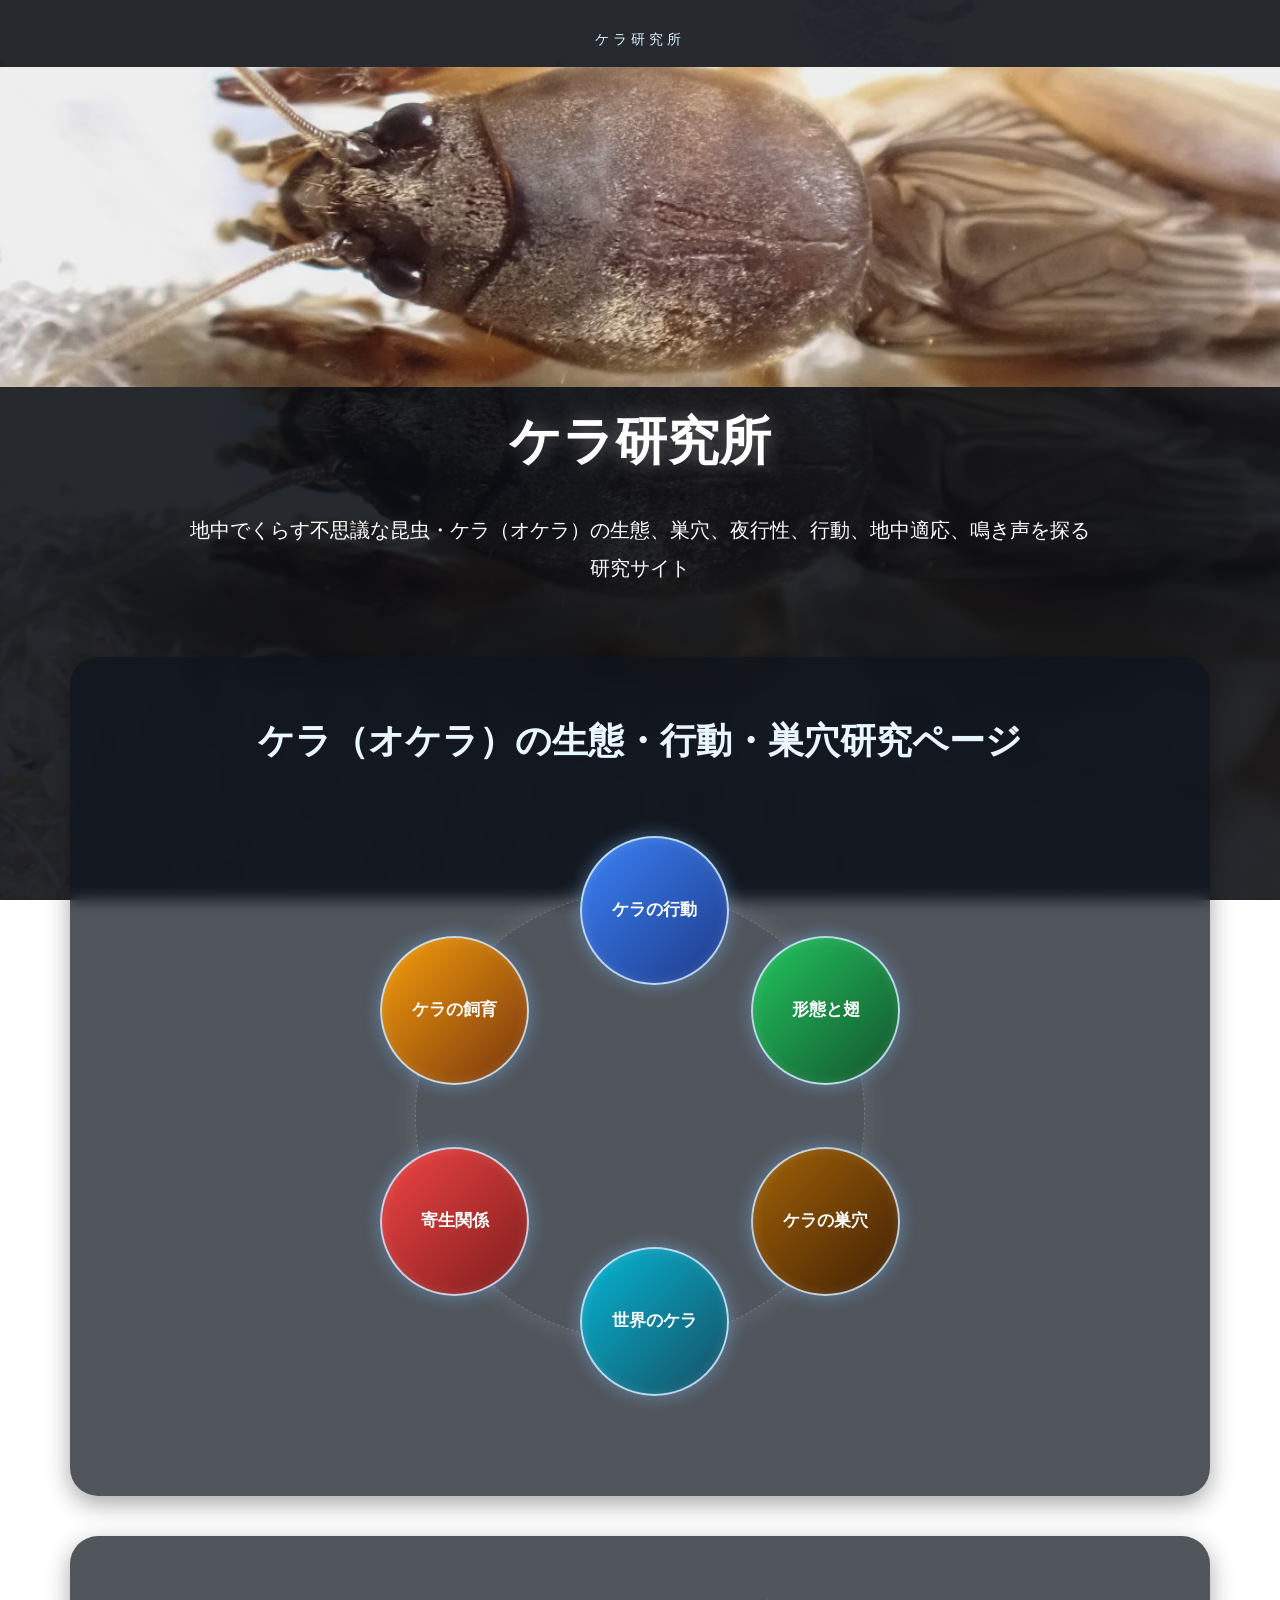
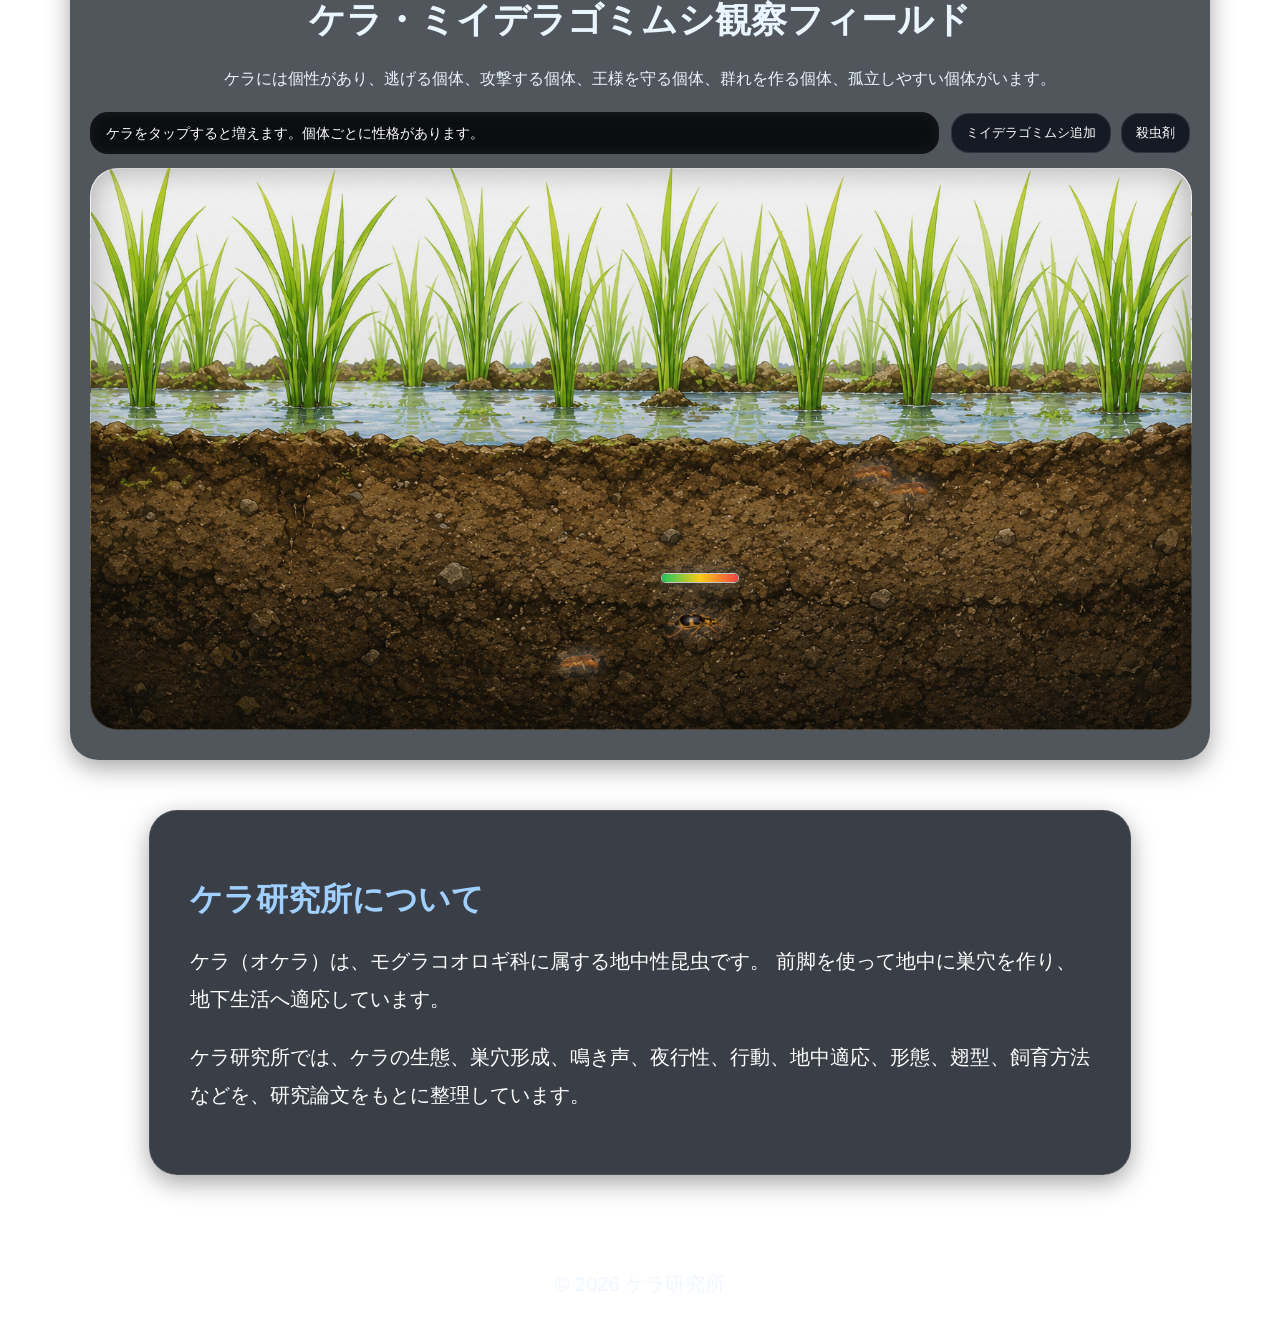
==== commit b392f588: "ケラの社会性を改善" ====
--- a/index.html
+++ b/index.html
@@ -2,81 +2,37 @@
 <html lang="ja">
 
 <head>
-
 <meta charset="UTF-8">
-
-<meta name="viewport"
-      content="width=device-width, initial-scale=1.0">
-
-<title>
-ケラ研究所｜ケラ（オケラ）の生態・巣穴・行動・飼育研究サイト
-</title>
-
-<meta name="description"
-      content="ケラ研究所は、オケラとも呼ばれる地中性昆虫ケラについて、生態、巣穴、鳴き声、夜行性、行動、形態、翅型、地中適応、飼育方法を研究論文をもとにわかりやすく解説する研究サイトです。">
-
-<meta name="keywords"
-      content="ケラ,オケラ,ケラ 生態,ケラ 行動,ケラ 巣穴,ケラ 飼育,モグラコオロギ,Gryllotalpa orientalis,ケラ 夜行性">
-
-<meta name="author" content="ケラ研究所">
-<meta name="robots" content="index, follow">
-
-<link rel="canonical" href="https://hirayu1120.github.io/-/">
-<link rel="icon" type="image/png" href="favicon.png">
-<link rel="apple-touch-icon" href="favicon.png">
+<meta name="viewport" content="width=device-width, initial-scale=1.0">
+
+<title>ケラ研究所｜ケラ（オケラ）の生態・巣穴・行動・飼育研究サイト</title>
+
+<meta name="description" content="ケラ研究所は、オケラとも呼ばれる地中性昆虫ケラについて、生態、巣穴、鳴き声、夜行性、行動、形態、翅型、地中適応、飼育方法を研究論文をもとにわかりやすく解説する研究サイトです。">
+
 <link rel="stylesheet" href="style.css">
-
-<meta property="og:title" content="ケラ研究所｜ケラ（オケラ）の生態・巣穴・行動研究サイト">
-<meta property="og:description" content="ケラ（オケラ）の生態、巣穴、夜行性、行動、地中適応を研究論文とともに紹介する研究サイト。">
-<meta property="og:type" content="website">
-<meta property="og:url" content="https://hirayu1120.github.io/-/">
-<meta property="og:image" content="https://hirayu1120.github.io/-/kera.jpg">
-
-<meta name="twitter:card" content="summary_large_image">
-<meta name="twitter:title" content="ケラ研究所">
-<meta name="twitter:description" content="ケラ（オケラ）の生態・巣穴・行動・夜行性を紹介する研究サイト">
-
-<script type="application/ld+json">
-{
-"@context":"https://schema.org",
-"@type":"WebSite",
-"name":"ケラ研究所",
-"url":"https://hirayu1120.github.io/-/",
-"description":"ケラ（オケラ）の生態・巣穴・夜行性・行動・地中適応を研究論文とともに解説する研究サイト"
-}
-</script>
-
 </head>
 
 <body>
 
 <header>
-
-<p class="site-name">
-ケラ研究所
-</p>
+<p class="site-name">ケラ研究所</p>
 
 <img src="kera.jpg"
      alt="東洋ケラ Gryllotalpa orientalis の成虫写真"
      class="hero-image">
 
-<h1>
-ケラ研究所
-</h1>
+<h1>ケラ研究所</h1>
 
 <p class="hero-description">
 地中でくらす不思議な昆虫・ケラ（オケラ）の生態、巣穴、夜行性、行動、地中適応、鳴き声を探る研究サイト
 </p>
-
 </header>
 
 <main>
 
 <section class="field-section">
 
-<h2>
-ケラ（オケラ）の生態・行動・巣穴研究ページ
-</h2>
+<h2>ケラ（オケラ）の生態・行動・巣穴研究ページ</h2>
 
 <div class="research-dial">
 
@@ -93,71 +49,52 @@
 
 <section class="field-section">
 
-<h2>
-ケラ・ミイデラゴミムシ観察フィールド
-</h2>
+<h2>ケラ・ミイデラゴミムシ観察フィールド</h2>
 
 <p class="field-description">
-ケラ（オケラ）は地中を高速で移動し、ミイデラゴミムシのガス攻撃から逃げます。
-王様ケラが出現すると、群れでミイデラゴミムシにパンチ攻撃を行います。
+ケラには個性があり、逃げる個体、攻撃する個体、王様を守る個体、群れを作る個体、孤立しやすい個体がいます。
 </p>
 
 <div class="field-ui">
 
 <div id="game-status">
-ケラをタップすると増えます。5匹以上で王様ケラが生まれます。
+ケラをタップすると増えます。
 </div>
 
 <div id="control-panel">
-
-<button id="add-beetle-button">
-ミイデラゴミムシ追加
-</button>
-
-<button id="insecticide-button">
-殺虫剤
-</button>
-
+<button id="add-beetle-button">ミイデラゴミムシ追加</button>
+<button id="insecticide-button">殺虫剤</button>
 </div>
 
 </div>
 
-<div id="battle-field">
-</div>
+<div id="battle-field"></div>
 
 </section>
 
 <section class="dark-theme-section">
 
-<h2>
-ケラ研究所について
-</h2>
+<h2>ケラ研究所について</h2>
 
 <p>
-ケラ（オケラ）は、モグラコオロギ科に属する地中性昆虫です。前脚を使って地中に巣穴を作り、地下生活へ適応しています。
+ケラ（オケラ）は、モグラコオロギ科に属する地中性昆虫です。
+前脚を使って地中に巣穴を作り、地下生活へ適応しています。
 </p>
 
 <p>
 ケラ研究所では、ケラの生態、巣穴形成、鳴き声、夜行性、行動、地中適応、形態、翅型、飼育方法などを、研究論文をもとに整理しています。
 </p>
 
-<p>
-本サイトでは、ケラ（オケラ）について、一般向けにわかりやすく研究情報を紹介しています。
-</p>
-
 </section>
 
 </main>
 
 <footer>
-
-<p>
-&copy; 2026 ケラ研究所
-</p>
-
+<p>&copy; 2026 ケラ研究所</p>
 </footer>
 
 <script>
+document.addEventListener("DOMContentLoaded", function(){
 
 const field = document.getElementById("battle-field");
 const statusText = document.getElementById("game-status");
@@ -167,17 +104,18 @@
 let kingBorn = false;
 
 const KING_THRESHOLD = 5;
+const LOOP_MS = 120;
 
 function rand(max){
-  return Math.random() * max;
+  return Math.random() * Math.max(1, max);
 }
 
 function fieldWidth(){
-  return field.clientWidth;
+  return field.clientWidth || 600;
 }
 
 function fieldHeight(){
-  return field.clientHeight;
+  return field.clientHeight || 420;
 }
 
 function soilTop(){
@@ -191,11 +129,15 @@
 }
 
 function limit(obj){
-  obj.x = Math.max(0, Math.min(fieldWidth() - obj.size, obj.x));
-  obj.y = Math.max(soilTop(), Math.min(fieldHeight() - obj.size, obj.y));
-}
-
-function makeHpBar(parent, maxHp){
+  const minY = soilTop();
+  const maxX = fieldWidth() - obj.size;
+  const maxY = fieldHeight() - obj.size;
+
+  obj.x = Math.max(8, Math.min(maxX - 8, obj.x));
+  obj.y = Math.max(minY + 8, Math.min(maxY - 8, obj.y));
+}
+
+function makeHpBar(parent,maxHp){
   const bar = document.createElement("div");
   bar.className = "hp-bar";
 
@@ -205,75 +147,100 @@
   bar.appendChild(fill);
   parent.appendChild(bar);
 
-  return {
-    max:maxHp,
-    fill:fill
-  };
-}
-
-function updateHpBar(bar, hp){
+  return {max:maxHp, fill:fill};
+}
+
+function updateHpBar(bar,hp){
   if(!bar) return;
-
-  const percent =
-  Math.max(0, hp / bar.max * 100);
-
-  bar.fill.style.width =
-  percent + "%";
+  bar.fill.style.width = Math.max(0, hp / bar.max * 100) + "%";
+}
+
+function faceDirection(obj,dx){
+  if(dx < -1){
+    obj.el.classList.add("face-left");
+  }
+  if(dx > 1){
+    obj.el.classList.remove("face-left");
+  }
+}
+
+function randomPersonality(isKing){
+  if(isKing) return "king";
+
+  const r = Math.random();
+
+  if(r < 0.15) return "suicide";
+  if(r < 0.30) return "guardian";
+  if(r < 0.45) return "coward";
+  if(r < 0.60) return "social";
+  if(r < 0.75) return "loner";
+  if(r < 0.90) return "fighter";
+
+  return "normal";
+}
+
+function getKingKera(){
+  return keras.find(kera => kera.king);
+}
+
+function chooseWanderTarget(kera){
+  kera.targetX = rand(fieldWidth() - kera.size);
+  kera.targetY = soilTop() + rand(fieldHeight() - soilTop() - kera.size);
+  kera.moveTimer = 80 + Math.floor(Math.random() * 160);
 }
 
 function createKera(isKing=false){
-
-  const unit =
-  document.createElement("div");
+  const unit = document.createElement("div");
 
   unit.className =
   isKing
   ? "insect-unit field-kera king-kera"
   : "insect-unit field-kera";
 
-  const img =
-  document.createElement("img");
-
-  img.src =
-  isKing
-  ? "kera_king.png"
-  : "kera1.png";
+  const img = document.createElement("img");
+  img.src = isKing ? "kera_king.png" : "kera1.png";
+  img.alt = isKing ? "王様ケラ" : "ケラ";
 
   unit.appendChild(img);
 
   const kera = {
+    type:"kera",
     el:unit,
     x:rand(fieldWidth() - 80),
     y:soilTop() + rand(fieldHeight() - soilTop() - 80),
     size:isKing ? 95 : 55,
     king:isKing,
+    hp:isKing ? 3 : 1,
+    hpBar:null,
     charge:0,
-    hp:isKing ? 3 : 1,
-    hpBar:null
+    fear:0,
+    courage:0,
+    targetX:0,
+    targetY:0,
+    moveTimer:0,
+    personality:randomPersonality(isKing)
   };
 
   if(isKing){
-    kera.hpBar = makeHpBar(unit, 3);
-    updateHpBar(kera.hpBar, kera.hp);
-  }
+    kera.hpBar = makeHpBar(unit,3);
+    updateHpBar(kera.hpBar,kera.hp);
+  }
+
+  chooseWanderTarget(kera);
+  limit(kera);
 
   unit.style.left = kera.x + "px";
   unit.style.top = kera.y + "px";
 
   unit.addEventListener("click", function(event){
-
     event.stopPropagation();
 
     createKera(false);
 
-    if(
-      keras.length >= KING_THRESHOLD
-      && !kingBorn
-    ){
+    if(keras.length >= KING_THRESHOLD && !kingBorn){
       kingBorn = true;
       createKera(true);
     }
-
   });
 
   field.appendChild(unit);
@@ -281,40 +248,35 @@
 }
 
 function createBeetle(){
-
-  const unit =
-  document.createElement("div");
-
-  unit.className =
-  "insect-unit field-beetle";
-
-  const img =
-  document.createElement("img");
-
-  img.src =
-  "miidera.png";
+  const unit = document.createElement("div");
+  unit.className = "insect-unit field-beetle";
+
+  const img = document.createElement("img");
+  img.src = "miidera.png";
+  img.alt = "ミイデラゴミムシ";
 
   unit.appendChild(img);
 
-  const maxHp =
-  4 + Math.floor(Math.random() * 3);
+  const maxHp = 25 + Math.floor(Math.random() * 16);
 
   const beetle = {
+    type:"beetle",
     el:unit,
     x:rand(fieldWidth() - 90),
     y:soilTop() + rand(fieldHeight() - soilTop() - 90),
     size:82,
     hp:maxHp,
     maxHp:maxHp,
-    gasCharge:Math.floor(Math.random() * 40),
-    alive:true,
-    hpBar:null
+    hpBar:null,
+    gasCharge:0,
+    biteCharge:0,
+    alive:true
   };
 
-  beetle.hpBar =
-  makeHpBar(unit, maxHp);
-
-  updateHpBar(beetle.hpBar, beetle.hp);
+  beetle.hpBar = makeHpBar(unit,maxHp);
+  updateHpBar(beetle.hpBar,beetle.hp);
+
+  limit(beetle);
 
   unit.style.left = beetle.x + "px";
   unit.style.top = beetle.y + "px";
@@ -323,18 +285,48 @@
   beetles.push(beetle);
 }
 
-function damageKeraByGas(kera){
-
+function nearestBeetle(kera){
+  if(beetles.length === 0) return null;
+
+  let target = beetles[0];
+
+  beetles.forEach(function(beetle){
+    if(distance(kera,beetle) < distance(kera,target)){
+      target = beetle;
+    }
+  });
+
+  return target;
+}
+
+function nearbyKeraCount(obj,range){
+  return keras.filter(kera => distance(kera,obj) < range).length;
+}
+
+function damageKera(kera){
   kera.hp -= 1;
-
-  updateHpBar(kera.hpBar, kera.hp);
+  updateHpBar(kera.hpBar,kera.hp);
+
+  kera.el.classList.add("hit-effect");
+
+  setTimeout(function(){
+    kera.el.classList.remove("hit-effect");
+  },220);
+
+  kera.fear += 80;
+
+  if(kera.king){
+    keras.forEach(function(friend){
+      if(!friend.king){
+        friend.charge += 35;
+        friend.fear = Math.max(0, friend.fear - 40);
+      }
+    });
+  }
 
   if(kera.hp <= 0){
-
     kera.el.remove();
-
-    keras =
-    keras.filter(k => k !== kera);
+    keras = keras.filter(k => k !== kera);
 
     if(kera.king){
       kingBorn = false;
@@ -343,45 +335,30 @@
 }
 
 function emitGas(beetle){
-
-  const gas =
-  document.createElement("div");
-
-  gas.className =
-  "gas-cloud";
-
-  gas.style.left =
-  beetle.x - 80 + "px";
-
-  gas.style.top =
-  beetle.y - 80 + "px";
+  const gas = document.createElement("div");
+  gas.className = "gas-cloud";
+
+  gas.style.left = beetle.x - 45 + "px";
+  gas.style.top = beetle.y - 45 + "px";
 
   field.appendChild(gas);
 
-  keras.slice().forEach(function(kera){
-
-    if(distance(kera, beetle) < 180){
-      damageKeraByGas(kera);
-    }
-
-  });
+  keras
+  .filter(kera => distance(kera,beetle) < 105)
+  .slice(0,3)
+  .forEach(damageKera);
 
   setTimeout(function(){
     gas.remove();
   },1000);
 }
 
-function wander(obj){
-
-  obj.x +=
-  (Math.random() - 0.5) * 48;
-
-  obj.y +=
-  (Math.random() - 0.5) * 32;
-}
-
-function punchAttack(kera, target){
-
+function biteAttack(beetle){
+  const target = keras.find(kera => distance(kera,beetle) < 65);
+  if(target) damageKera(target);
+}
+
+function punchAttack(kera,target){
   kera.el.classList.add("punching");
   target.el.classList.add("hit-effect");
 
@@ -390,99 +367,176 @@
     target.el.classList.remove("hit-effect");
   },260);
 
-  target.hp -=
-  kera.king ? 2 : 1;
-
-  updateHpBar(target.hpBar, target.hp);
+  target.hp -= kera.king ? 5 : 1;
+  updateHpBar(target.hpBar,target.hp);
 
   kera.charge = 0;
+  kera.fear += 20;
+}
+
+function moveToward(obj,tx,ty,speed){
+  const dx = tx - obj.x;
+  const dy = ty - obj.y;
+  const d = Math.sqrt(dx * dx + dy * dy) || 1;
+
+  obj.x += dx / d * speed;
+  obj.y += dy / d * speed;
+
+  faceDirection(obj,dx);
+}
+
+function moveAway(obj,enemy,speed){
+  const dx = obj.x - enemy.x;
+  const dy = obj.y - enemy.y;
+  const d = Math.sqrt(dx * dx + dy * dy) || 1;
+
+  obj.x += dx / d * speed;
+  obj.y += dy / d * speed;
+
+  faceDirection(obj,dx);
 }
 
 function moveKeras(){
-
   keras.forEach(function(kera){
 
-    if(beetles.length === 0){
-
-      wander(kera);
-      limit(kera);
-
-      kera.el.style.left = kera.x + "px";
-      kera.el.style.top = kera.y + "px";
-
-      return;
-    }
-
-    let target = beetles[0];
-
-    beetles.forEach(function(b){
-
-      if(distance(kera,b) < distance(kera,target)){
-        target = b;
-      }
-
-    });
-
-    const d =
-    distance(kera,target);
+    const target = nearestBeetle(kera);
+    const king = getKingKera();
+
+    let speedRate = 1;
+    let courageBonus = 0;
+
+    const friends = nearbyKeraCount(kera,180);
+
+    if(kera.personality === "suicide"){
+      courageBonus += 80;
+      speedRate = 1.25;
+      kera.charge += 1.5;
+    }
+
+    if(kera.personality === "guardian"){
+      courageBonus += 35;
+    }
+
+    if(kera.personality === "coward"){
+      courageBonus -= 80;
+      speedRate = 1.25;
+      kera.fear += 0.5;
+    }
+
+    if(kera.personality === "social"){
+      courageBonus += friends * 8;
+      speedRate = 0.9;
+    }
+
+    if(kera.personality === "loner"){
+      courageBonus -= friends * 5;
+      speedRate = 0.8;
+    }
+
+    if(kera.personality === "fighter"){
+      courageBonus += 60;
+      speedRate = 1.15;
+      kera.charge += 1;
+    }
 
     kera.charge += 1;
-
-    if(
-      kingBorn
-      && keras.length >= 8
-      && kera.charge > 18
-    ){
-
-      kera.x +=
-      (target.x - kera.x) * 0.32;
-
-      kera.y +=
-      (target.y - kera.y) * 0.32;
-
-      if(d < 75){
-        punchAttack(kera, target);
-      }
-    }
-
-    else if(d < 210){
-
-      kera.x +=
-      (kera.x - target.x) * 0.11;
-
-      kera.y +=
-      (kera.y - target.y) * 0.11;
+    kera.fear = Math.max(0, kera.fear - 1);
+
+    if(!target){
+      kera.moveTimer--;
+
+      if(kera.moveTimer <= 0 || distance(kera,{x:kera.targetX,y:kera.targetY}) < 25){
+        chooseWanderTarget(kera);
+      }
+
+      moveToward(kera,kera.targetX,kera.targetY,1.0 * speedRate);
     }
 
     else{
-      wander(kera);
+      const d = distance(kera,target);
+      const attackGroup = nearbyKeraCount(target,190);
+
+      const kingDanger =
+      king &&
+      !kera.king &&
+      distance(king,target) < 200;
+
+      let courage =
+      attackGroup * 14 +
+      (kera.king ? 50 : 0) +
+      Math.min(kera.charge,40) +
+      courageBonus -
+      kera.fear;
+
+      if(
+        king &&
+        !kera.king &&
+        kera.personality === "guardian" &&
+        distance(kera,king) > 120
+      ){
+        moveToward(kera,king.x,king.y,1.8 * speedRate);
+      }
+
+      else if(d < 120 && courage < 55){
+        moveAway(kera,target,2.4 * speedRate);
+      }
+
+      else if(
+        (
+          attackGroup >= 5 ||
+          kingDanger ||
+          kera.personality === "suicide" ||
+          kera.personality === "fighter"
+        )
+        &&
+        courage >= 45
+      ){
+        moveToward(kera,target.x,target.y,2.6 * speedRate);
+
+        if(d < 75 && kera.charge > 10){
+          punchAttack(kera,target);
+        }
+      }
+
+      else if(kera.personality === "social" && friends < 4){
+        const cx = keras.reduce((sum,k) => sum + k.x,0) / keras.length;
+        const cy = keras.reduce((sum,k) => sum + k.y,0) / keras.length;
+        moveToward(kera,cx,cy,1.2 * speedRate);
+      }
+
+      else if(d < 210){
+        moveAway(kera,target,1.1 * speedRate);
+      }
+
+      else{
+        kera.moveTimer--;
+
+        if(kera.moveTimer <= 0){
+          chooseWanderTarget(kera);
+        }
+
+        moveToward(kera,kera.targetX,kera.targetY,1.0 * speedRate);
+      }
     }
 
     limit(kera);
 
     kera.el.style.left = kera.x + "px";
     kera.el.style.top = kera.y + "px";
-
   });
 }
 
 function removeBeetle(beetle){
-
   beetle.alive = false;
   beetle.el.classList.add("defeated");
 
   setTimeout(function(){
-
     beetle.el.remove();
-
-    beetles =
-    beetles.filter(b => b !== beetle);
-
+    beetles = beetles.filter(b => b !== beetle);
   },500);
 }
 
 function moveBeetles(){
-
   beetles.slice().forEach(function(beetle){
 
     if(!beetle.alive) return;
@@ -494,134 +548,87 @@
 
     if(keras.length === 0) return;
 
-    let target =
-    keras[0];
+    let target = keras[0];
 
     keras.forEach(function(kera){
-
       if(distance(kera,beetle) < distance(target,beetle)){
         target = kera;
       }
-
     });
 
-    const nearbyKeras =
-    keras.filter(k => distance(k,beetle) < 190);
-
-    if(nearbyKeras.length >= 8){
-
-      let cx = 0;
-      let cy = 0;
-
-      nearbyKeras.forEach(function(k){
-        cx += k.x;
-        cy += k.y;
-      });
-
-      cx /= nearbyKeras.length;
-      cy /= nearbyKeras.length;
-
-      beetle.x +=
-      (beetle.x - cx) * 0.12;
-
-      beetle.y +=
-      (beetle.y - cy) * 0.12;
+    const swarm = keras.filter(kera => distance(kera,beetle) < 180).length;
+
+    if(swarm >= 7){
+      const cx = keras.reduce((sum,k) => sum + k.x,0) / keras.length;
+      const cy = keras.reduce((sum,k) => sum + k.y,0) / keras.length;
+
+      moveAway(beetle,{x:cx,y:cy},1.8);
     }
 
     else{
-
-      beetle.x +=
-      (target.x - beetle.x) * 0.09;
-
-      beetle.y +=
-      (target.y - beetle.y) * 0.09;
-    }
-
-    beetle.gasCharge +=
-    1 + Math.random() * 1.5;
-
-    if(beetle.gasCharge > 120){
-
+      moveToward(beetle,target.x,target.y,1.4);
+    }
+
+    beetle.gasCharge += LOOP_MS;
+    beetle.biteCharge += LOOP_MS;
+
+    if(beetle.gasCharge >= 30000){
       emitGas(beetle);
-
       beetle.gasCharge = 0;
+    }
+
+    if(beetle.biteCharge >= 10000){
+      biteAttack(beetle);
+      beetle.biteCharge = 0;
     }
 
     limit(beetle);
 
     beetle.el.style.left = beetle.x + "px";
     beetle.el.style.top = beetle.y + "px";
-
   });
 }
 
 function updateStatus(){
-
   if(beetles.length === 0){
-
-    statusText.textContent =
-    "ケラの群れが勝利しました。";
-  }
-
+    statusText.textContent = "ケラの群れが勝利しました。";
+  }
   else if(kingBorn){
-
-    statusText.textContent =
-    "王様ケラ出現。ケラがパンチ攻撃を始めています。";
-  }
-
+    statusText.textContent = "王様ケラ出現。群れが防衛・集合・撤退を行っています。";
+  }
   else{
-
-    statusText.textContent =
-    "ケラをタップすると増えます。5匹以上で王様ケラが生まれます。";
-  }
-}
-
-document
-.getElementById("add-beetle-button")
-.addEventListener("click", function(event){
-
+    statusText.textContent = "ケラをタップすると増えます。個体ごとに性格があります。";
+  }
+}
+
+document.getElementById("add-beetle-button").addEventListener("click", function(event){
   event.stopPropagation();
-
   createBeetle();
-
 });
 
-document
-.getElementById("insecticide-button")
-.addEventListener("click", function(event){
-
+document.getElementById("insecticide-button").addEventListener("click", function(event){
   event.stopPropagation();
 
   keras.forEach(k => k.el.remove());
   beetles.forEach(b => b.el.remove());
-
-  document
-  .querySelectorAll(".gas-cloud")
-  .forEach(g => g.remove());
+  document.querySelectorAll(".gas-cloud").forEach(g => g.remove());
 
   keras = [];
   beetles = [];
   kingBorn = false;
 
   updateStatus();
-
 });
 
 field.addEventListener("click", function(event){
-
   if(event.target === field){
-
     createKera(false);
 
-    if(
-      keras.length >= KING_THRESHOLD
-      && !kingBorn
-    ){
+    if(keras.length >= KING_THRESHOLD && !kingBorn){
       kingBorn = true;
       createKera(true);
     }
   }
-
 });
 
 createKera();
@@ -629,14 +636,15 @@
 createKera();
 createBeetle();
 
+updateStatus();
+
 setInterval(function(){
-
   moveKeras();
   moveBeetles();
   updateStatus();
-
-},120);
-
+},LOOP_MS);
+
+});
 </script>
 
 </body>
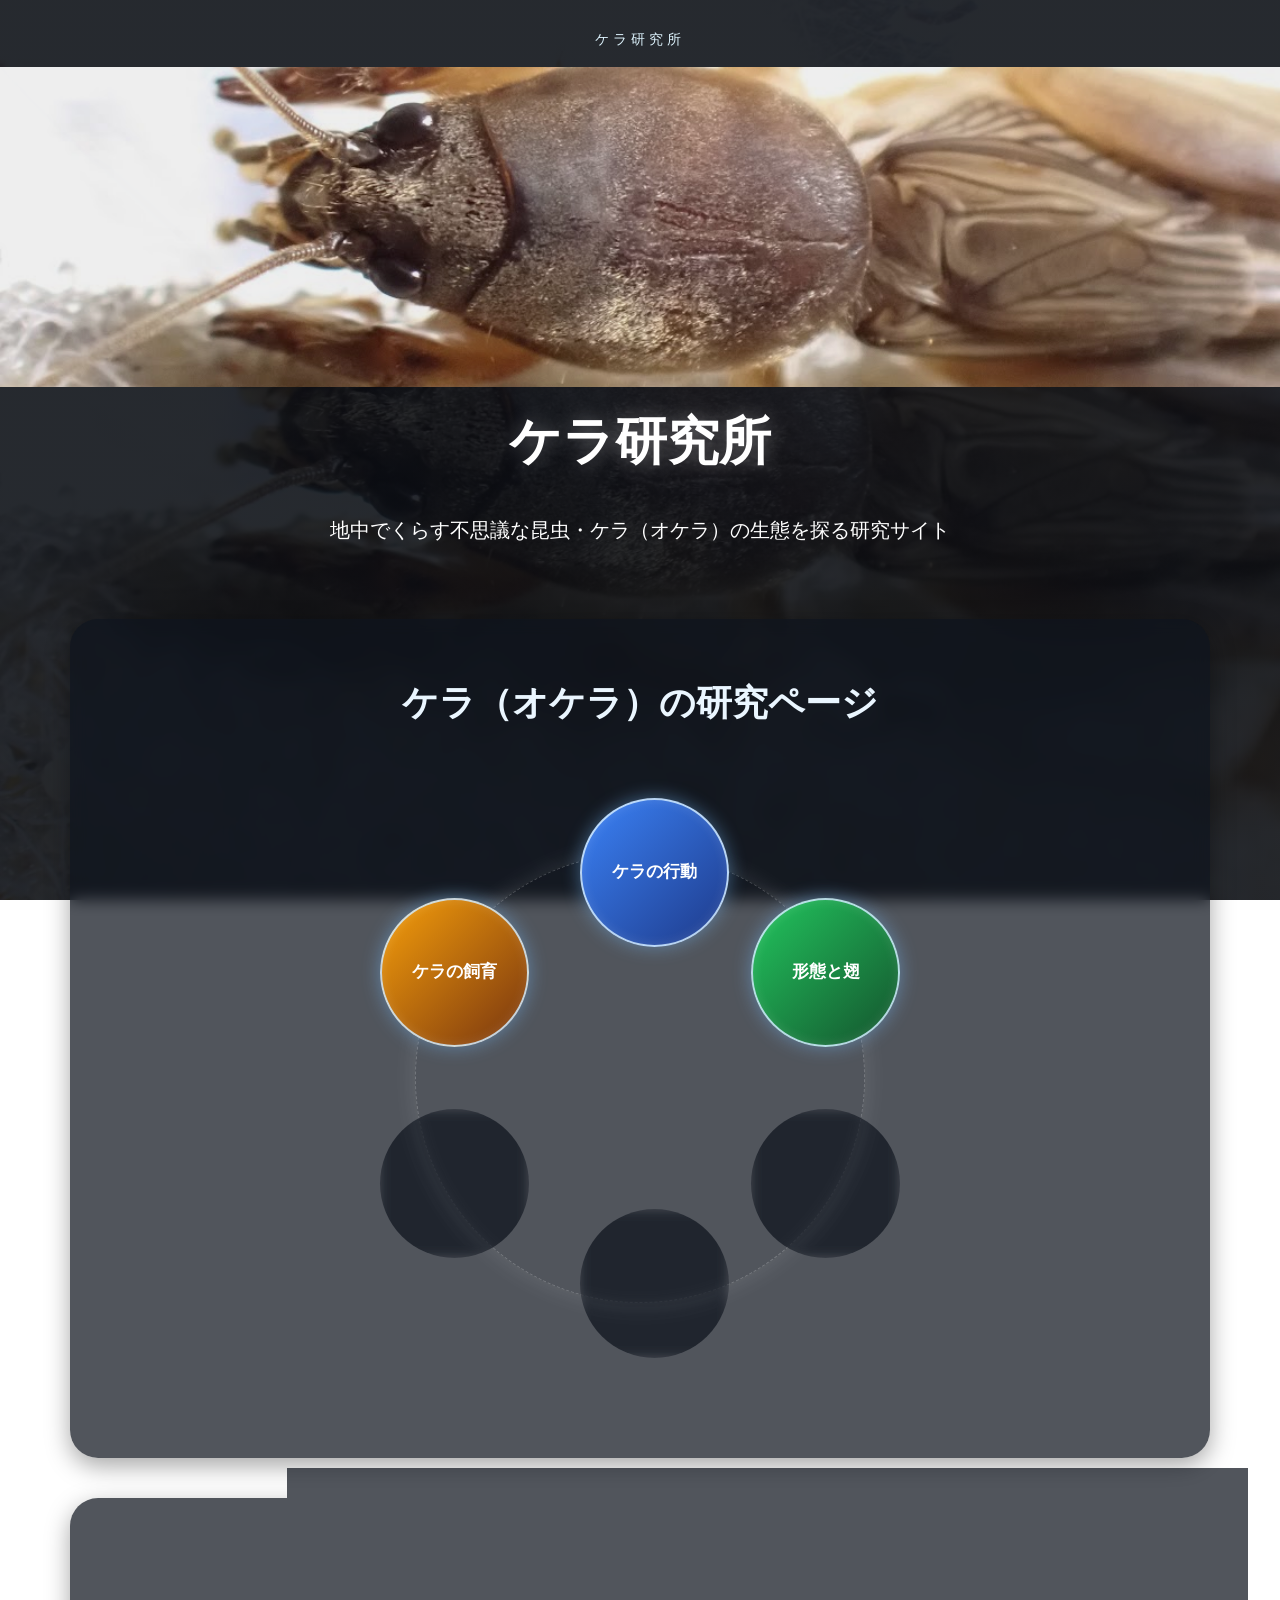
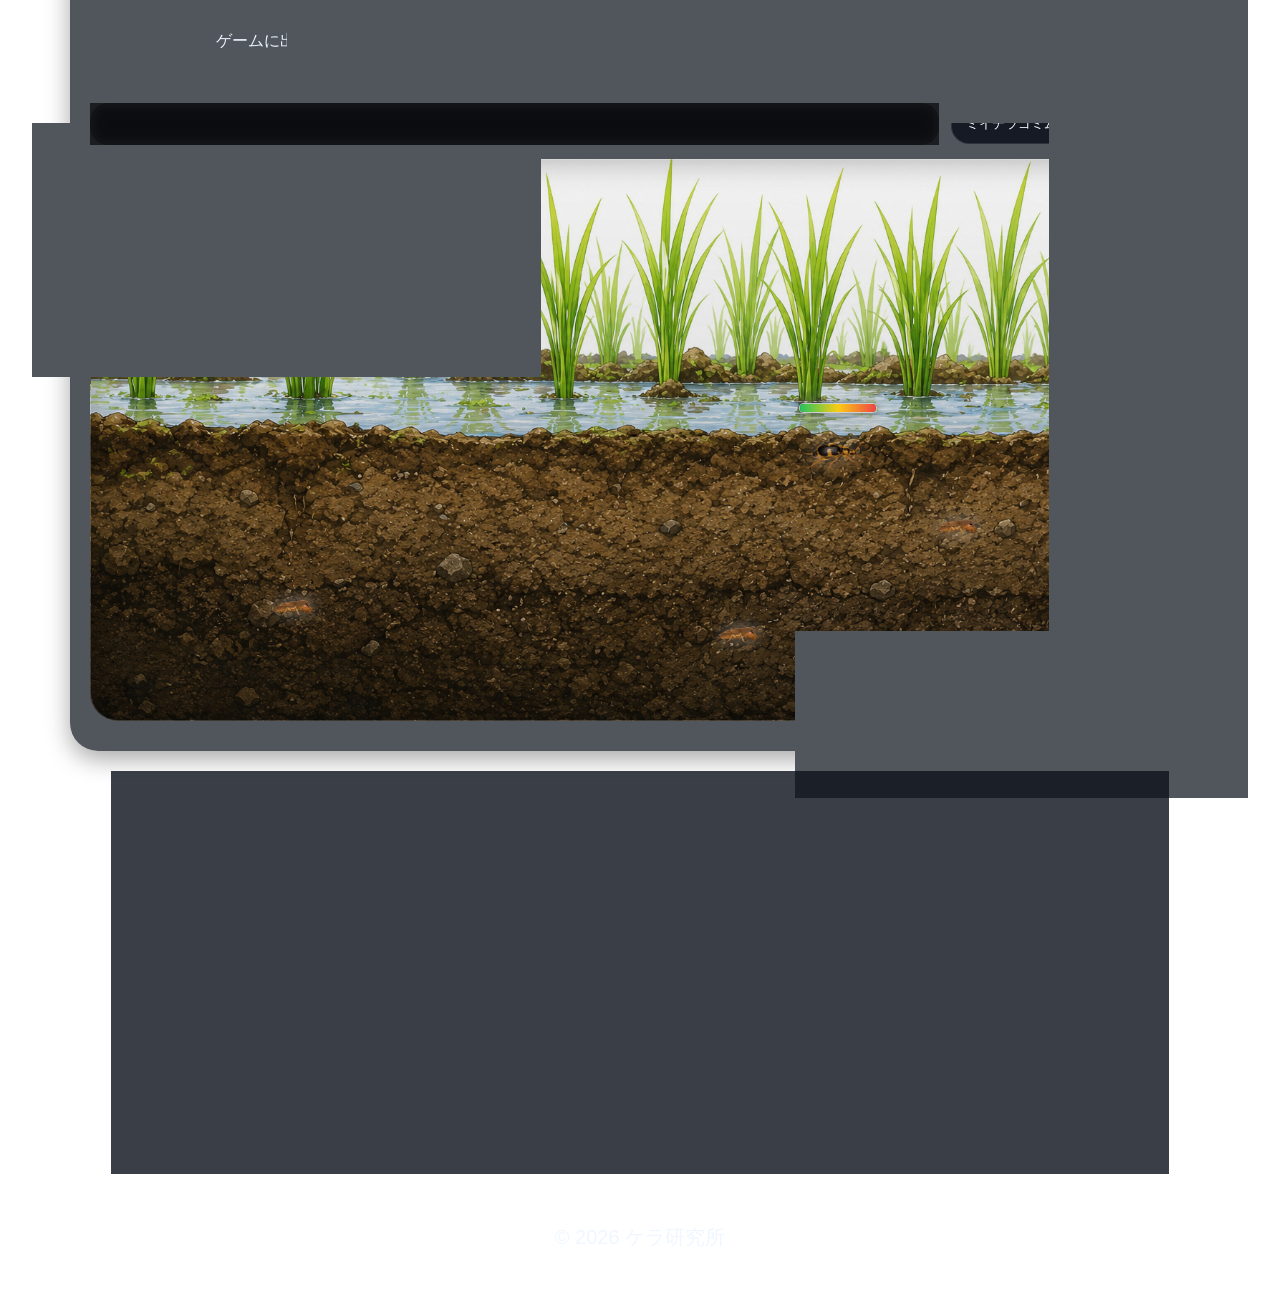
==== commit e9da2098: "主に行動における内容の改善" ====
--- a/index.html
+++ b/index.html
@@ -5,7 +5,7 @@
 <meta charset="UTF-8">
 <meta name="viewport" content="width=device-width, initial-scale=1.0">
 
-<title>ケラ研究所｜ケラ（オケラ）の生態・巣穴・行動・飼育研究サイト</title>
+<title>ケラ研究所｜ケラ（オケラ）の生態・飼育研究サイト</title>
 
 <meta name="description" content="ケラ研究所は、オケラとも呼ばれる地中性昆虫ケラについて、生態、巣穴、鳴き声、夜行性、行動、形態、翅型、地中適応、飼育方法を研究論文をもとにわかりやすく解説する研究サイトです。">
 
@@ -24,7 +24,7 @@
 <h1>ケラ研究所</h1>
 
 <p class="hero-description">
-地中でくらす不思議な昆虫・ケラ（オケラ）の生態、巣穴、夜行性、行動、地中適応、鳴き声を探る研究サイト
+地中でくらす不思議な昆虫・ケラ（オケラ）の生態を探る研究サイト
 </p>
 </header>
 
@@ -32,7 +32,7 @@
 
 <section class="field-section">
 
-<h2>ケラ（オケラ）の生態・行動・巣穴研究ページ</h2>
+<h2>ケラ（オケラ）の研究ページ</h2>
 
 <div class="research-dial">
 
@@ -49,10 +49,10 @@
 
 <section class="field-section">
 
-<h2>ケラ・ミイデラゴミムシ観察フィールド</h2>
+<h2>ケラ・ミイデラゴミムシの観察フィールド</h2>
 
 <p class="field-description">
-ケラには個性があり、逃げる個体、攻撃する個体、王様を守る個体、群れを作る個体、孤立しやすい個体がいます。
+ゲームに出てくるケラには個性があり、逃げる個体、攻撃する個体、王様を守る個体、群れを作る個体、孤立しやすい個体がいます。
 </p>
 
 <div class="field-ui">
@@ -77,12 +77,12 @@
 <h2>ケラ研究所について</h2>
 
 <p>
-ケラ（オケラ）は、モグラコオロギ科に属する地中性昆虫です。
+ケラ（オケラ）は、ケラ科に属する地中性昆虫です。
 前脚を使って地中に巣穴を作り、地下生活へ適応しています。
 </p>
 
 <p>
-ケラ研究所では、ケラの生態、巣穴形成、鳴き声、夜行性、行動、地中適応、形態、翅型、飼育方法などを、研究論文をもとに整理しています。
+ケラ研究所では、ケラの生態、形態、飼育方法などを、研究論文をもとに整理しています。
 </p>
 
 </section>
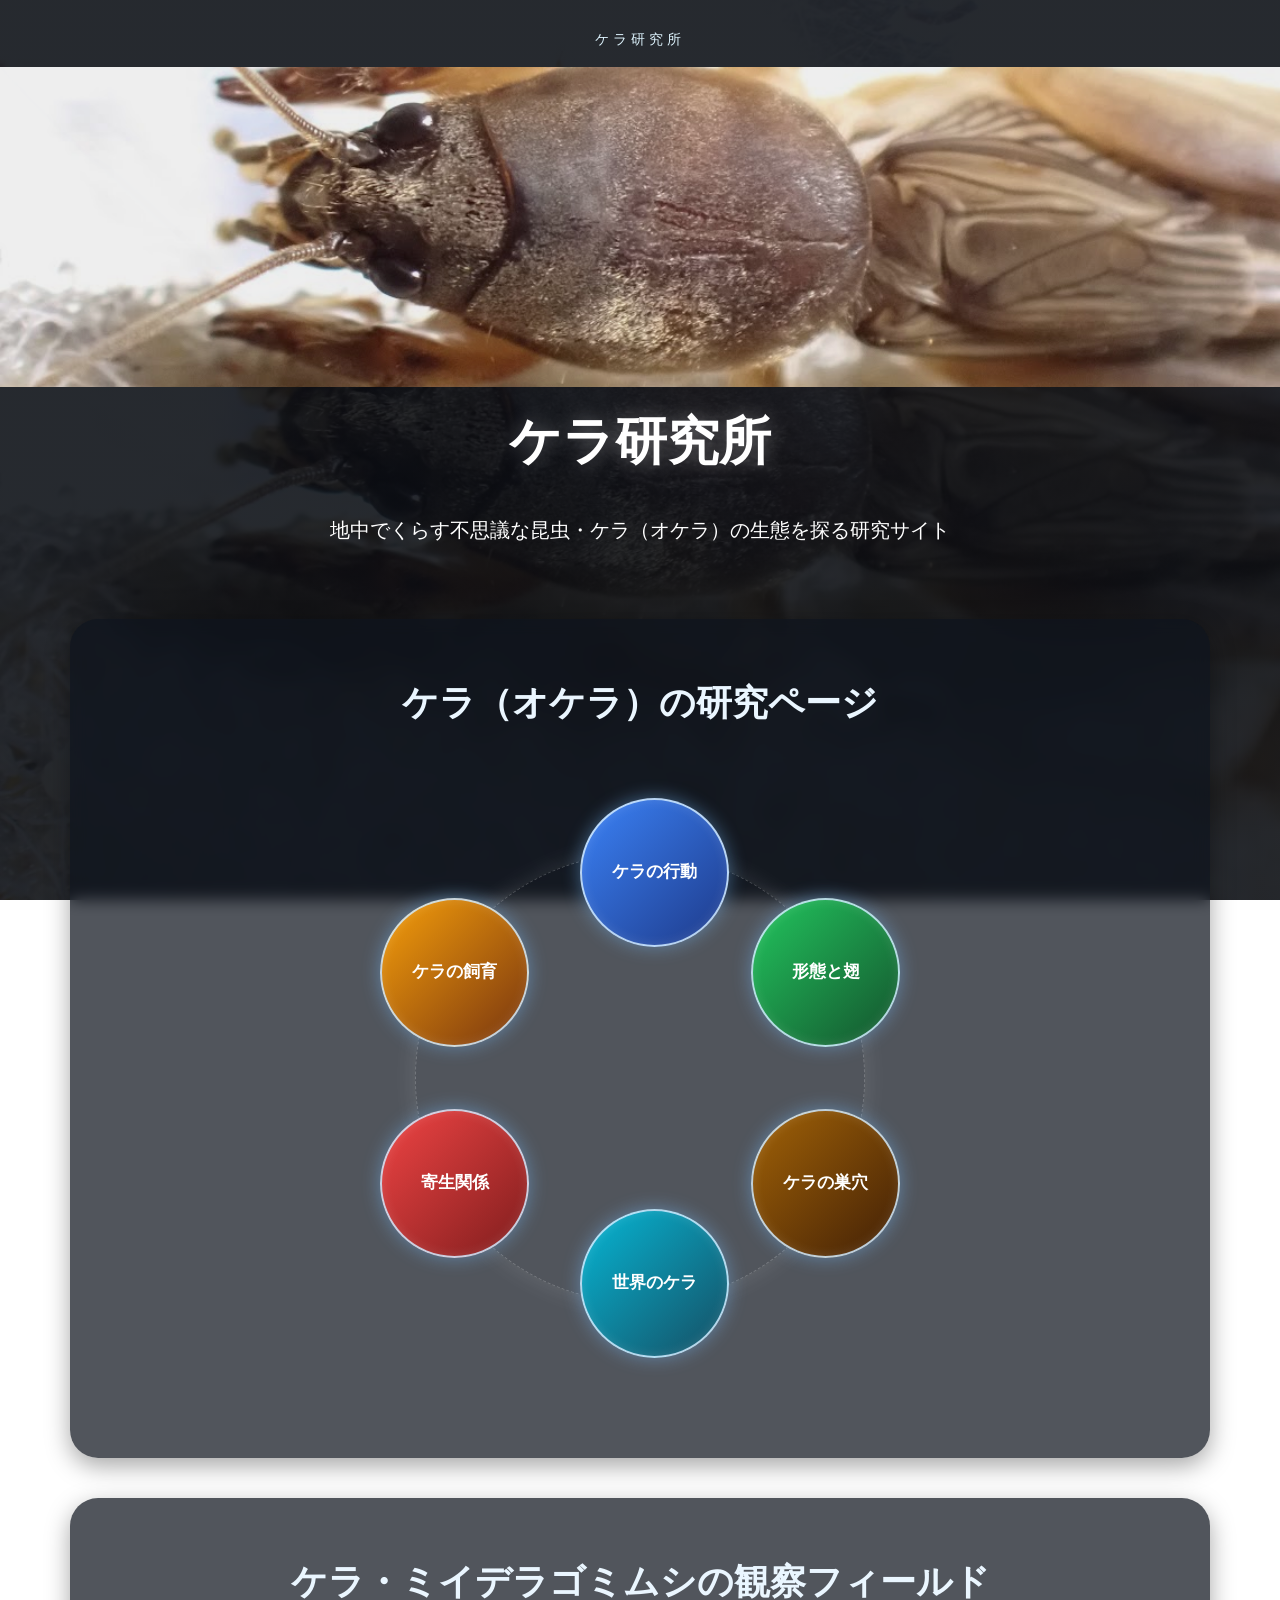
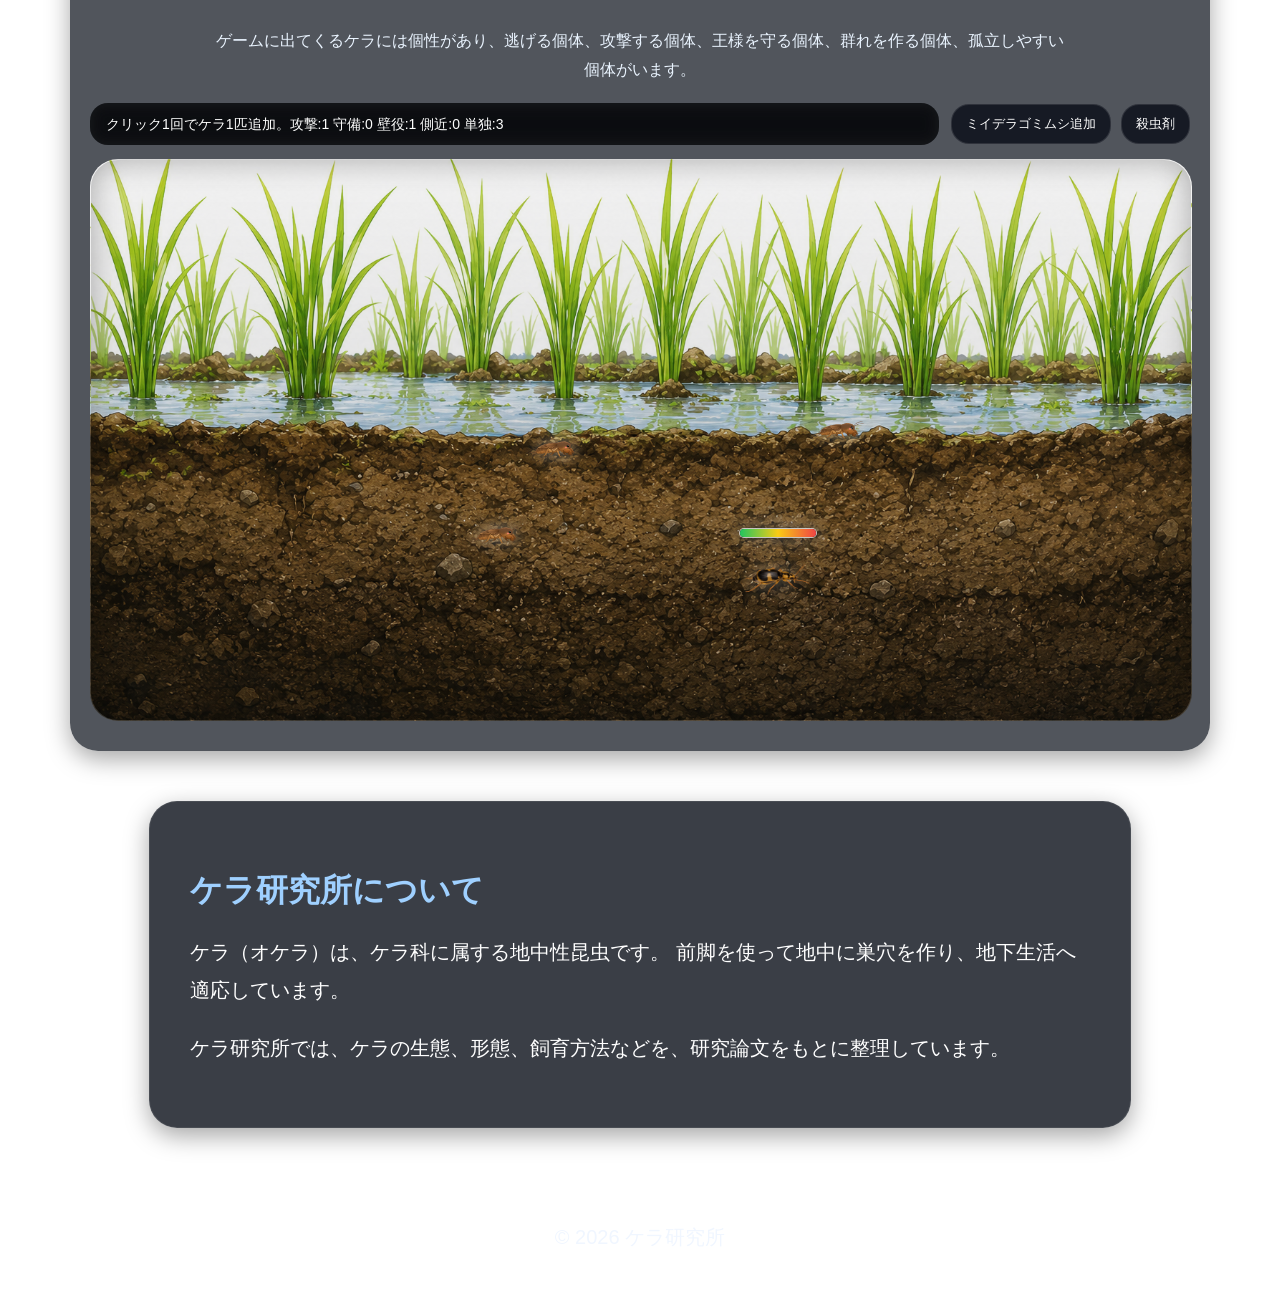
==== commit e8e3dd2b: "ケラの行動をよりリアルに" ====
--- a/index.html
+++ b/index.html
@@ -102,8 +102,10 @@
 let keras = [];
 let beetles = [];
 let kingBorn = false;
-
-const KING_THRESHOLD = 5;
+let nextGroupId = 1;
+
+const KING_THRESHOLD = 18;
+const KING_CHANCE = 0.12;
 const LOOP_MS = 120;
 
 function rand(max){
@@ -156,12 +158,8 @@
 }
 
 function faceDirection(obj,dx){
-  if(dx < -1){
-    obj.el.classList.add("face-left");
-  }
-  if(dx > 1){
-    obj.el.classList.remove("face-left");
-  }
+  if(dx < -1) obj.el.classList.add("face-left");
+  if(dx > 1) obj.el.classList.remove("face-left");
 }
 
 function randomPersonality(isKing){
@@ -169,12 +167,50 @@
 
   const r = Math.random();
 
-  if(r < 0.15) return "suicide";
-  if(r < 0.30) return "guardian";
-  if(r < 0.45) return "coward";
+  if(r < 0.12) return "suicide";
+  if(r < 0.26) return "guardian";
+  if(r < 0.42) return "coward";
   if(r < 0.60) return "social";
-  if(r < 0.75) return "loner";
-  if(r < 0.90) return "fighter";
+  if(r < 0.74) return "loner";
+  if(r < 0.88) return "fighter";
+
+  return "normal";
+}
+
+function decideKeraRole(isKing, personality){
+  if(isKing) return "king";
+
+  if(personality === "fighter" || personality === "suicide"){
+    return Math.random() < 0.7 ? "attacker" : "wall";
+  }
+
+  if(personality === "guardian"){
+    return Math.random() < 0.55 ? "guard" : "aide";
+  }
+
+  if(personality === "coward"){
+    return Math.random() < 0.65 ? "runner" : "solo";
+  }
+
+  if(personality === "social"){
+    const r = Math.random();
+    if(r < 0.35) return "guard";
+    if(r < 0.65) return "aide";
+    return "wall";
+  }
+
+  if(personality === "loner"){
+    return Math.random() < 0.75 ? "solo" : "runner";
+  }
+
+  const r = Math.random();
+
+  if(r < 0.16) return "attacker";
+  if(r < 0.32) return "guard";
+  if(r < 0.46) return "wall";
+  if(r < 0.58) return "aide";
+  if(r < 0.74) return "runner";
+  if(r < 0.88) return "solo";
 
   return "normal";
 }
@@ -183,46 +219,135 @@
   return keras.find(kera => kera.king);
 }
 
+function maybeCreateKing(){
+  if(
+    keras.length >= KING_THRESHOLD &&
+    !kingBorn &&
+    Math.random() < KING_CHANCE
+  ){
+    kingBorn = true;
+    createKera(true);
+  }
+}
+
 function chooseWanderTarget(kera){
-  kera.targetX = rand(fieldWidth() - kera.size);
-  kera.targetY = soilTop() + rand(fieldHeight() - soilTop() - kera.size);
-  kera.moveTimer = 80 + Math.floor(Math.random() * 160);
-}
-
-function createKera(isKing=false){
+  const margin = 45;
+  const w = fieldWidth();
+  const h = fieldHeight();
+  const top = soilTop();
+
+  if(Math.random() < kera.wallPreference){
+    const side = Math.floor(Math.random() * 4);
+
+    if(side === 0){
+      kera.targetX = margin;
+      kera.targetY = top + rand(h - top - kera.size);
+    }
+    else if(side === 1){
+      kera.targetX = w - kera.size - margin;
+      kera.targetY = top + rand(h - top - kera.size);
+    }
+    else if(side === 2){
+      kera.targetX = rand(w - kera.size);
+      kera.targetY = top + margin;
+    }
+    else{
+      kera.targetX = rand(w - kera.size);
+      kera.targetY = h - kera.size - margin;
+    }
+  }
+  else{
+    kera.targetX = rand(w - kera.size);
+    kera.targetY = top + rand(h - top - kera.size);
+  }
+
+  kera.moveTimer = 70 + Math.floor(Math.random() * 130);
+}
+
+function findBestGroupForKera(role, solitary){
+  if(solitary || role === "solo") return nextGroupId++;
+
+  const candidates = keras.filter(function(k){
+    return !k.king && k.role === role && k.groupId && k.role !== "solo";
+  });
+
+  if(candidates.length === 0) return nextGroupId++;
+
+  const groups = {};
+
+  candidates.forEach(function(k){
+    if(!groups[k.groupId]) groups[k.groupId] = 0;
+    groups[k.groupId]++;
+  });
+
+  let bestGroup = null;
+  let bestCount = 999;
+
+  Object.keys(groups).forEach(function(id){
+    const count = groups[id];
+
+    if(count < bestCount && count < 8){
+      bestCount = count;
+      bestGroup = Number(id);
+    }
+  });
+
+  return bestGroup || nextGroupId++;
+}
+
+function createKera(isKing=false, groupId=null, baseX=null, baseY=null){
   const unit = document.createElement("div");
 
-  unit.className =
-  isKing
-  ? "insect-unit field-kera king-kera"
-  : "insect-unit field-kera";
+  unit.className = isKing
+    ? "insect-unit field-kera king-kera"
+    : "insect-unit field-kera";
 
   const img = document.createElement("img");
   img.src = isKing ? "kera_king.png" : "kera1.png";
-  img.alt = isKing ? "王様ケラ" : "ケラ";
+  img.alt = isKing ? "オオ様ケラ" : "ケラ";
 
   unit.appendChild(img);
+
+  const personality = randomPersonality(isKing);
+  const role = decideKeraRole(isKing, personality);
+  const solitary = !isKing && (role === "solo" || Math.random() < 0.16);
+  const gx = groupId || findBestGroupForKera(role, solitary);
 
   const kera = {
     type:"kera",
     el:unit,
-    x:rand(fieldWidth() - 80),
-    y:soilTop() + rand(fieldHeight() - soilTop() - 80),
+    x:baseX === null ? rand(fieldWidth() - 80) : baseX + rand(70) - 35,
+    y:baseY === null ? soilTop() + rand(fieldHeight() - soilTop() - 80) : baseY + rand(70) - 35,
     size:isKing ? 95 : 55,
     king:isKing,
-    hp:isKing ? 3 : 1,
+    groupId:gx,
+    role:role,
+    personality:personality,
+    solitary:solitary,
+    loyalty:Math.random(),
+    hp:isKing ? 5 : 1,
     hpBar:null,
     charge:0,
     fear:0,
-    courage:0,
     targetX:0,
     targetY:0,
     moveTimer:0,
-    personality:randomPersonality(isKing)
+    stuckTimer:0,
+    lastX:0,
+    lastY:0,
+    wallPreference:isKing ? 0.75 : 0.5 + Math.random() * 0.35,
+    escapeBias:isKing ? 1.8 : 0.8 + Math.random() * 0.8,
+    groupBias:solitary ? 0.15 : 0.6 + Math.random() * 0.8
   };
 
+  if(kera.role === "wall") kera.groupBias += 0.4;
+  if(kera.role === "guard") kera.groupBias += 0.45;
+  if(kera.role === "aide") kera.groupBias += 0.65;
+  if(kera.role === "runner") kera.escapeBias += 0.45;
+  if(kera.role === "solo") kera.wallPreference += 0.15;
+
   if(isKing){
-    kera.hpBar = makeHpBar(unit,3);
+    kera.hpBar = makeHpBar(unit,5);
     updateHpBar(kera.hpBar,kera.hp);
   }
 
@@ -234,13 +359,8 @@
 
   unit.addEventListener("click", function(event){
     event.stopPropagation();
-
-    createKera(false);
-
-    if(keras.length >= KING_THRESHOLD && !kingBorn){
-      kingBorn = true;
-      createKera(true);
-    }
+    createKera(false, null, kera.x, kera.y);
+    maybeCreateKing();
   });
 
   field.appendChild(unit);
@@ -257,7 +377,7 @@
 
   unit.appendChild(img);
 
-  const maxHp = 25 + Math.floor(Math.random() * 16);
+  const maxHp = 48 + Math.floor(Math.random() * 20);
 
   const beetle = {
     type:"beetle",
@@ -270,7 +390,10 @@
     hpBar:null,
     gasCharge:0,
     biteCharge:0,
-    alive:true
+    alive:true,
+    stuckTimer:0,
+    lastX:0,
+    lastY:0
   };
 
   beetle.hpBar = makeHpBar(unit,maxHp);
@@ -299,8 +422,141 @@
   return target;
 }
 
+function nearestKera(beetle){
+  if(keras.length === 0) return null;
+
+  let target = keras[0];
+
+  keras.forEach(function(kera){
+    if(distance(kera,beetle) < distance(target,beetle)){
+      target = kera;
+    }
+  });
+
+  return target;
+}
+
 function nearbyKeraCount(obj,range){
   return keras.filter(kera => distance(kera,obj) < range).length;
+}
+
+function sameGroupFriends(kera,range){
+  if(kera.solitary) return [];
+
+  return keras.filter(function(friend){
+    return friend !== kera &&
+      !friend.king &&
+      !friend.solitary &&
+      friend.groupId === kera.groupId &&
+      distance(friend,kera) < range;
+  });
+}
+
+function roleFriends(kera,range){
+  return keras.filter(function(friend){
+    return friend !== kera &&
+      !friend.king &&
+      !friend.solitary &&
+      friend.role === kera.role &&
+      distance(friend,kera) < range;
+  });
+}
+
+function groupCenter(kera){
+  const friends = keras.filter(function(friend){
+    return !friend.king &&
+      !friend.solitary &&
+      friend.groupId === kera.groupId;
+  });
+
+  if(friends.length === 0){
+    return {x:kera.x, y:kera.y};
+  }
+
+  return {
+    x:friends.reduce((sum,k) => sum + k.x,0) / friends.length,
+    y:friends.reduce((sum,k) => sum + k.y,0) / friends.length
+  };
+}
+
+function separate(obj,list,minDist=45,force=0.06){
+  let pushX = 0;
+  let pushY = 0;
+
+  list.forEach(function(other){
+    if(obj === other) return;
+
+    const d = distance(obj,other);
+
+    if(d > 0 && d < minDist){
+      const power = (minDist - d) / minDist;
+      pushX += (obj.x - other.x) / d * power;
+      pushY += (obj.y - other.y) / d * power;
+    }
+  });
+
+  obj.x += pushX * force * 20;
+  obj.y += pushY * force * 20;
+}
+
+function wallWalk(obj,speed=1.2){
+  const margin = 65;
+  const w = fieldWidth();
+  const h = fieldHeight();
+  const top = soilTop();
+
+  const nearLeft = obj.x < margin;
+  const nearRight = obj.x > w - obj.size - margin;
+  const nearTop = obj.y < top + margin;
+  const nearBottom = obj.y > h - obj.size - margin;
+
+  if(nearLeft){
+    obj.x += 0.4;
+    obj.y += speed * (Math.random() < 0.5 ? 1 : -1);
+    return true;
+  }
+
+  if(nearRight){
+    obj.x -= 0.4;
+    obj.y += speed * (Math.random() < 0.5 ? 1 : -1);
+    return true;
+  }
+
+  if(nearTop){
+    obj.y += 0.4;
+    obj.x += speed * (Math.random() < 0.5 ? 1 : -1);
+    return true;
+  }
+
+  if(nearBottom){
+    obj.y -= 0.4;
+    obj.x += speed * (Math.random() < 0.5 ? 1 : -1);
+    return true;
+  }
+
+  return false;
+}
+
+function preventStuck(obj){
+  const moved =
+    Math.abs(obj.x - obj.lastX) +
+    Math.abs(obj.y - obj.lastY);
+
+  if(moved < 0.8){
+    obj.stuckTimer++;
+  }
+  else{
+    obj.stuckTimer = 0;
+  }
+
+  if(obj.stuckTimer > 18){
+    obj.x += rand(90) - 45;
+    obj.y += rand(90) - 45;
+    obj.stuckTimer = 0;
+  }
+
+  obj.lastX = obj.x;
+  obj.lastY = obj.y;
 }
 
 function damageKera(kera){
@@ -313,13 +569,18 @@
     kera.el.classList.remove("hit-effect");
   },220);
 
-  kera.fear += 80;
+  kera.fear += 100;
 
   if(kera.king){
     keras.forEach(function(friend){
       if(!friend.king){
-        friend.charge += 35;
-        friend.fear = Math.max(0, friend.fear - 40);
+        if(friend.role === "guard" || friend.role === "aide" || friend.role === "wall"){
+          friend.charge += 35;
+          friend.fear = Math.max(0, friend.fear - 25);
+        }
+        else{
+          friend.fear += 20;
+        }
       }
     });
   }
@@ -354,11 +615,29 @@
 }
 
 function biteAttack(beetle){
-  const target = keras.find(kera => distance(kera,beetle) < 65);
-  if(target) damageKera(target);
+  beetle.el.classList.add("biting");
+
+  const effect = document.createElement("div");
+  effect.className = "bite-effect";
+  effect.style.left = beetle.x + 35 + "px";
+  effect.style.top = beetle.y + 22 + "px";
+  field.appendChild(effect);
+
+  setTimeout(function(){
+    beetle.el.classList.remove("biting");
+    effect.remove();
+  },260);
+
+  const target = keras.find(kera => distance(kera,beetle) < 72);
+
+  if(target){
+    damageKera(target);
+  }
 }
 
 function punchAttack(kera,target){
+  if(kera.king) return;
+
   kera.el.classList.add("punching");
   target.el.classList.add("hit-effect");
 
@@ -367,11 +646,11 @@
     target.el.classList.remove("hit-effect");
   },260);
 
-  target.hp -= kera.king ? 5 : 1;
+  target.hp -= 1;
   updateHpBar(target.hpBar,target.hp);
 
   kera.charge = 0;
-  kera.fear += 20;
+  kera.fear += 28;
 }
 
 function moveToward(obj,tx,ty,speed){
@@ -406,41 +685,153 @@
     let courageBonus = 0;
 
     const friends = nearbyKeraCount(kera,180);
+    const sameFriends = sameGroupFriends(kera,150);
+    const sameRole = roleFriends(kera,180);
+    const center = groupCenter(kera);
 
     if(kera.personality === "suicide"){
-      courageBonus += 80;
-      speedRate = 1.25;
-      kera.charge += 1.5;
+      courageBonus += 55;
+      speedRate = 1.2;
+      kera.charge += 1.2;
     }
 
     if(kera.personality === "guardian"){
+      courageBonus += 25;
+    }
+
+    if(kera.personality === "coward"){
+      courageBonus -= 95;
+      speedRate = 1.28;
+      kera.fear += 0.8;
+    }
+
+    if(kera.personality === "social"){
+      courageBonus += sameFriends.length * 10;
+      speedRate = 0.95;
+    }
+
+    if(kera.personality === "loner"){
+      courageBonus -= friends * 7;
+      speedRate = 0.9;
+    }
+
+    if(kera.personality === "fighter"){
+      courageBonus += 45;
+      speedRate = 1.12;
+      kera.charge += 0.8;
+    }
+
+    if(kera.role === "solo"){
+      courageBonus -= 35;
+      speedRate *= 1.05;
+    }
+
+    if(kera.role === "attacker"){
+      courageBonus += 65;
+      speedRate *= 1.15;
+      kera.charge += 1.2;
+    }
+
+    if(kera.role === "guard"){
       courageBonus += 35;
     }
 
-    if(kera.personality === "coward"){
-      courageBonus -= 80;
-      speedRate = 1.25;
-      kera.fear += 0.5;
-    }
-
-    if(kera.personality === "social"){
-      courageBonus += friends * 8;
-      speedRate = 0.9;
-    }
-
-    if(kera.personality === "loner"){
-      courageBonus -= friends * 5;
-      speedRate = 0.8;
-    }
-
-    if(kera.personality === "fighter"){
-      courageBonus += 60;
-      speedRate = 1.15;
-      kera.charge += 1;
-    }
-
-    kera.charge += 1;
-    kera.fear = Math.max(0, kera.fear - 1);
+    if(kera.role === "wall"){
+      courageBonus += 18;
+      speedRate *= 0.9;
+    }
+
+    if(kera.role === "aide"){
+      courageBonus += 15;
+    }
+
+    if(kera.role === "runner"){
+      courageBonus -= 70;
+      speedRate *= 1.25;
+    }
+
+    kera.charge += 0.8;
+    kera.fear = Math.max(0, kera.fear - 1.1);
+
+    separate(kera, keras, kera.king ? 70 : 48, 0.08);
+
+    if(kera.king){
+      if(target){
+        const d = distance(kera,target);
+
+        if(d < 280){
+          moveAway(kera,target,3.0 * speedRate);
+        }
+        else if(Math.random() < 0.8){
+          wallWalk(kera,1.8);
+        }
+        else{
+          kera.moveTimer--;
+
+          if(kera.moveTimer <= 0){
+            chooseWanderTarget(kera);
+          }
+
+          moveToward(kera,kera.targetX,kera.targetY,1.1);
+        }
+      }
+      else{
+        if(Math.random() < 0.75){
+          wallWalk(kera,1.4);
+        }
+        else{
+          moveToward(kera,kera.targetX,kera.targetY,0.9);
+        }
+      }
+
+      limit(kera);
+      preventStuck(kera);
+
+      kera.el.style.left = kera.x + "px";
+      kera.el.style.top = kera.y + "px";
+      return;
+    }
+
+    if(king && !kera.solitary && !kera.king){
+      const distToKing = distance(kera, king);
+      const distKingToEnemy = target ? distance(king, target) : 999;
+
+      if(kera.role === "aide" && distToKing > 80){
+        moveToward(kera, king.x + rand(70) - 35, king.y + rand(70) - 35, 1.7 * speedRate);
+        limit(kera);
+        preventStuck(kera);
+        kera.el.style.left = kera.x + "px";
+        kera.el.style.top = kera.y + "px";
+        return;
+      }
+
+      if(kera.role === "guard" && target && distKingToEnemy < 280){
+        const blockX = (king.x + target.x) / 2;
+        const blockY = (king.y + target.y) / 2;
+        moveToward(kera, blockX, blockY, 2.0 * speedRate);
+        limit(kera);
+        preventStuck(kera);
+        kera.el.style.left = kera.x + "px";
+        kera.el.style.top = kera.y + "px";
+        return;
+      }
+
+      if(kera.role === "wall" && target && distKingToEnemy < 320){
+        const dx = king.x - target.x;
+        const dy = king.y - target.y;
+        const d = Math.sqrt(dx*dx + dy*dy) || 1;
+
+        const wallX = king.x + dx / d * 95 + rand(80) - 40;
+        const wallY = king.y + dy / d * 95 + rand(80) - 40;
+
+        moveToward(kera, wallX, wallY, 1.75 * speedRate);
+        limit(kera);
+        preventStuck(kera);
+        kera.el.style.left = kera.x + "px";
+        kera.el.style.top = kera.y + "px";
+        return;
+      }
+    }
 
     if(!target){
       kera.moveTimer--;
@@ -449,63 +840,81 @@
         chooseWanderTarget(kera);
       }
 
-      moveToward(kera,kera.targetX,kera.targetY,1.0 * speedRate);
+      if(Math.random() < kera.wallPreference){
+        wallWalk(kera,1.3 * speedRate);
+      }
+      else{
+        moveToward(kera,kera.targetX,kera.targetY,1.0 * speedRate);
+      }
+
+      if(!kera.solitary && sameFriends.length < 4 && kera.role !== "solo"){
+        moveToward(kera,center.x,center.y,0.5 * kera.groupBias);
+      }
     }
 
     else{
       const d = distance(kera,target);
       const attackGroup = nearbyKeraCount(target,190);
 
-      const kingDanger =
-      king &&
-      !kera.king &&
-      distance(king,target) < 200;
-
       let courage =
-      attackGroup * 14 +
-      (kera.king ? 50 : 0) +
-      Math.min(kera.charge,40) +
-      courageBonus -
-      kera.fear;
-
-      if(
-        king &&
-        !kera.king &&
-        kera.personality === "guardian" &&
-        distance(kera,king) > 120
+        sameFriends.length * 14 +
+        sameRole.length * 7 +
+        attackGroup * 4 +
+        Math.min(kera.charge,35) +
+        courageBonus -
+        kera.fear;
+
+      if(d < 150 && courage < 70){
+        moveAway(kera,target,2.9 * speedRate * kera.escapeBias);
+        wallWalk(kera,0.8);
+      }
+
+      else if(
+        kera.role === "attacker" &&
+        sameRole.length >= 2 &&
+        courage >= 55
       ){
-        moveToward(kera,king.x,king.y,1.8 * speedRate);
-      }
-
-      else if(d < 120 && courage < 55){
+        moveToward(kera,target.x,target.y,2.4 * speedRate);
+
+        if(d < 75 && kera.charge > 12){
+          punchAttack(kera,target);
+        }
+      }
+
+      else if(
+        !kera.solitary &&
+        sameFriends.length >= 4 &&
+        attackGroup >= 5 &&
+        courage >= 55
+      ){
+        moveToward(kera,target.x,target.y,2.2 * speedRate);
+
+        if(d < 75 && kera.charge > 12){
+          punchAttack(kera,target);
+        }
+      }
+
+      else if(kera.role === "solo"){
+        if(d < 230){
+          moveAway(kera,target,2.1 * speedRate);
+        }
+        else{
+          wallWalk(kera,1.4);
+        }
+      }
+
+      else if(kera.role === "runner" && d < 260){
         moveAway(kera,target,2.4 * speedRate);
-      }
-
-      else if(
-        (
-          attackGroup >= 5 ||
-          kingDanger ||
-          kera.personality === "suicide" ||
-          kera.personality === "fighter"
-        )
-        &&
-        courage >= 45
-      ){
-        moveToward(kera,target.x,target.y,2.6 * speedRate);
-
-        if(d < 75 && kera.charge > 10){
-          punchAttack(kera,target);
-        }
-      }
-
-      else if(kera.personality === "social" && friends < 4){
-        const cx = keras.reduce((sum,k) => sum + k.x,0) / keras.length;
-        const cy = keras.reduce((sum,k) => sum + k.y,0) / keras.length;
-        moveToward(kera,cx,cy,1.2 * speedRate);
-      }
-
-      else if(d < 210){
-        moveAway(kera,target,1.1 * speedRate);
+        wallWalk(kera,1.1);
+      }
+
+      else if(kera.personality === "social" && sameFriends.length < 5){
+        moveToward(kera,center.x,center.y,1.2 * speedRate);
+      }
+
+      else if(d < 240){
+        moveAway(kera,target,1.6 * speedRate * kera.escapeBias);
+        wallWalk(kera,0.9);
       }
 
       else{
@@ -515,11 +924,17 @@
           chooseWanderTarget(kera);
         }
 
-        moveToward(kera,kera.targetX,kera.targetY,1.0 * speedRate);
+        if(Math.random() < kera.wallPreference){
+          wallWalk(kera,1.2 * speedRate);
+        }
+        else{
+          moveToward(kera,kera.targetX,kera.targetY,1.0 * speedRate);
+        }
       }
     }
 
     limit(kera);
+    preventStuck(kera);
 
     kera.el.style.left = kera.x + "px";
     kera.el.style.top = kera.y + "px";
@@ -536,6 +951,22 @@
   },500);
 }
 
+function beetleGroupCenter(beetle){
+  const allies = beetles.filter(function(b){
+    return b !== beetle && b.alive && distance(b,beetle) < 220;
+  });
+
+  if(allies.length === 0){
+    return {x:beetle.x, y:beetle.y, count:0};
+  }
+
+  return {
+    x:allies.reduce((sum,b) => sum + b.x,0) / allies.length,
+    y:allies.reduce((sum,b) => sum + b.y,0) / allies.length,
+    count:allies.length
+  };
+}
+
 function moveBeetles(){
   beetles.slice().forEach(function(beetle){
 
@@ -548,25 +979,34 @@
 
     if(keras.length === 0) return;
 
-    let target = keras[0];
-
-    keras.forEach(function(kera){
-      if(distance(kera,beetle) < distance(target,beetle)){
-        target = kera;
-      }
-    });
+    const target = nearestKera(beetle);
+    if(!target) return;
+
+    separate(beetle, beetles, 70, 0.07);
 
     const swarm = keras.filter(kera => distance(kera,beetle) < 180).length;
-
-    if(swarm >= 7){
-      const cx = keras.reduce((sum,k) => sum + k.x,0) / keras.length;
-      const cy = keras.reduce((sum,k) => sum + k.y,0) / keras.length;
-
-      moveAway(beetle,{x:cx,y:cy},1.8);
+    const allies = beetleGroupCenter(beetle);
+    const weak = beetle.hp < beetle.maxHp * 0.38;
+
+    if(swarm >= 7 || weak){
+      const nearKeras = keras.filter(kera => distance(kera,beetle) < 220);
+
+      const cx = nearKeras.reduce((sum,k) => sum + k.x,0) / Math.max(1,nearKeras.length);
+      const cy = nearKeras.reduce((sum,k) => sum + k.y,0) / Math.max(1,nearKeras.length);
+
+      moveAway(beetle,{x:cx,y:cy},2.1);
+    }
+
+    else if(allies.count >= 1){
+      moveToward(beetle,target.x,target.y,1.9);
+    }
+
+    else if(distance(beetle,target) < 140){
+      moveToward(beetle,target.x,target.y,1.55);
     }
 
     else{
-      moveToward(beetle,target.x,target.y,1.4);
+      moveToward(beetle,target.x,target.y,1.35);
     }
 
     beetle.gasCharge += LOOP_MS;
@@ -577,12 +1017,13 @@
       beetle.gasCharge = 0;
     }
 
-    if(beetle.biteCharge >= 10000){
+    if(beetle.biteCharge >= 6500){
       biteAttack(beetle);
       beetle.biteCharge = 0;
     }
 
     limit(beetle);
+    preventStuck(beetle);
 
     beetle.el.style.left = beetle.x + "px";
     beetle.el.style.top = beetle.y + "px";
@@ -590,14 +1031,30 @@
 }
 
 function updateStatus(){
+  const attackers = keras.filter(k => k.role === "attacker").length;
+  const guards = keras.filter(k => k.role === "guard").length;
+  const walls = keras.filter(k => k.role === "wall").length;
+  const aides = keras.filter(k => k.role === "aide").length;
+  const solos = keras.filter(k => k.role === "solo" || k.solitary).length;
+
   if(beetles.length === 0){
     statusText.textContent = "ケラの群れが勝利しました。";
   }
   else if(kingBorn){
-    statusText.textContent = "王様ケラ出現。群れが防衛・集合・撤退を行っています。";
+    statusText.textContent =
+      "オオ様ケラ出現。側近:" + aides +
+      " 守備:" + guards +
+      " 壁役:" + walls +
+      " 攻撃:" + attackers +
+      " 単独:" + solos;
   }
   else{
-    statusText.textContent = "ケラをタップすると増えます。個体ごとに性格があります。";
+    statusText.textContent =
+      "クリック1回でケラ1匹追加。攻撃:" + attackers +
+      " 守備:" + guards +
+      " 壁役:" + walls +
+      " 側近:" + aides +
+      " 単独:" + solos;
   }
 }
 
@@ -612,10 +1069,12 @@
   keras.forEach(k => k.el.remove());
   beetles.forEach(b => b.el.remove());
   document.querySelectorAll(".gas-cloud").forEach(g => g.remove());
+  document.querySelectorAll(".bite-effect").forEach(b => b.remove());
 
   keras = [];
   beetles = [];
   kingBorn = false;
+  nextGroupId = 1;
 
   updateStatus();
 });
@@ -623,11 +1082,7 @@
 field.addEventListener("click", function(event){
   if(event.target === field){
     createKera(false);
-
-    if(keras.length >= KING_THRESHOLD && !kingBorn){
-      kingBorn = true;
-      createKera(true);
-    }
+    maybeCreateKing();
   }
 });
 
@@ -645,7 +1100,4 @@
 },LOOP_MS);
 
 });
-</script>
-
-</body>
-</html>+</script>
